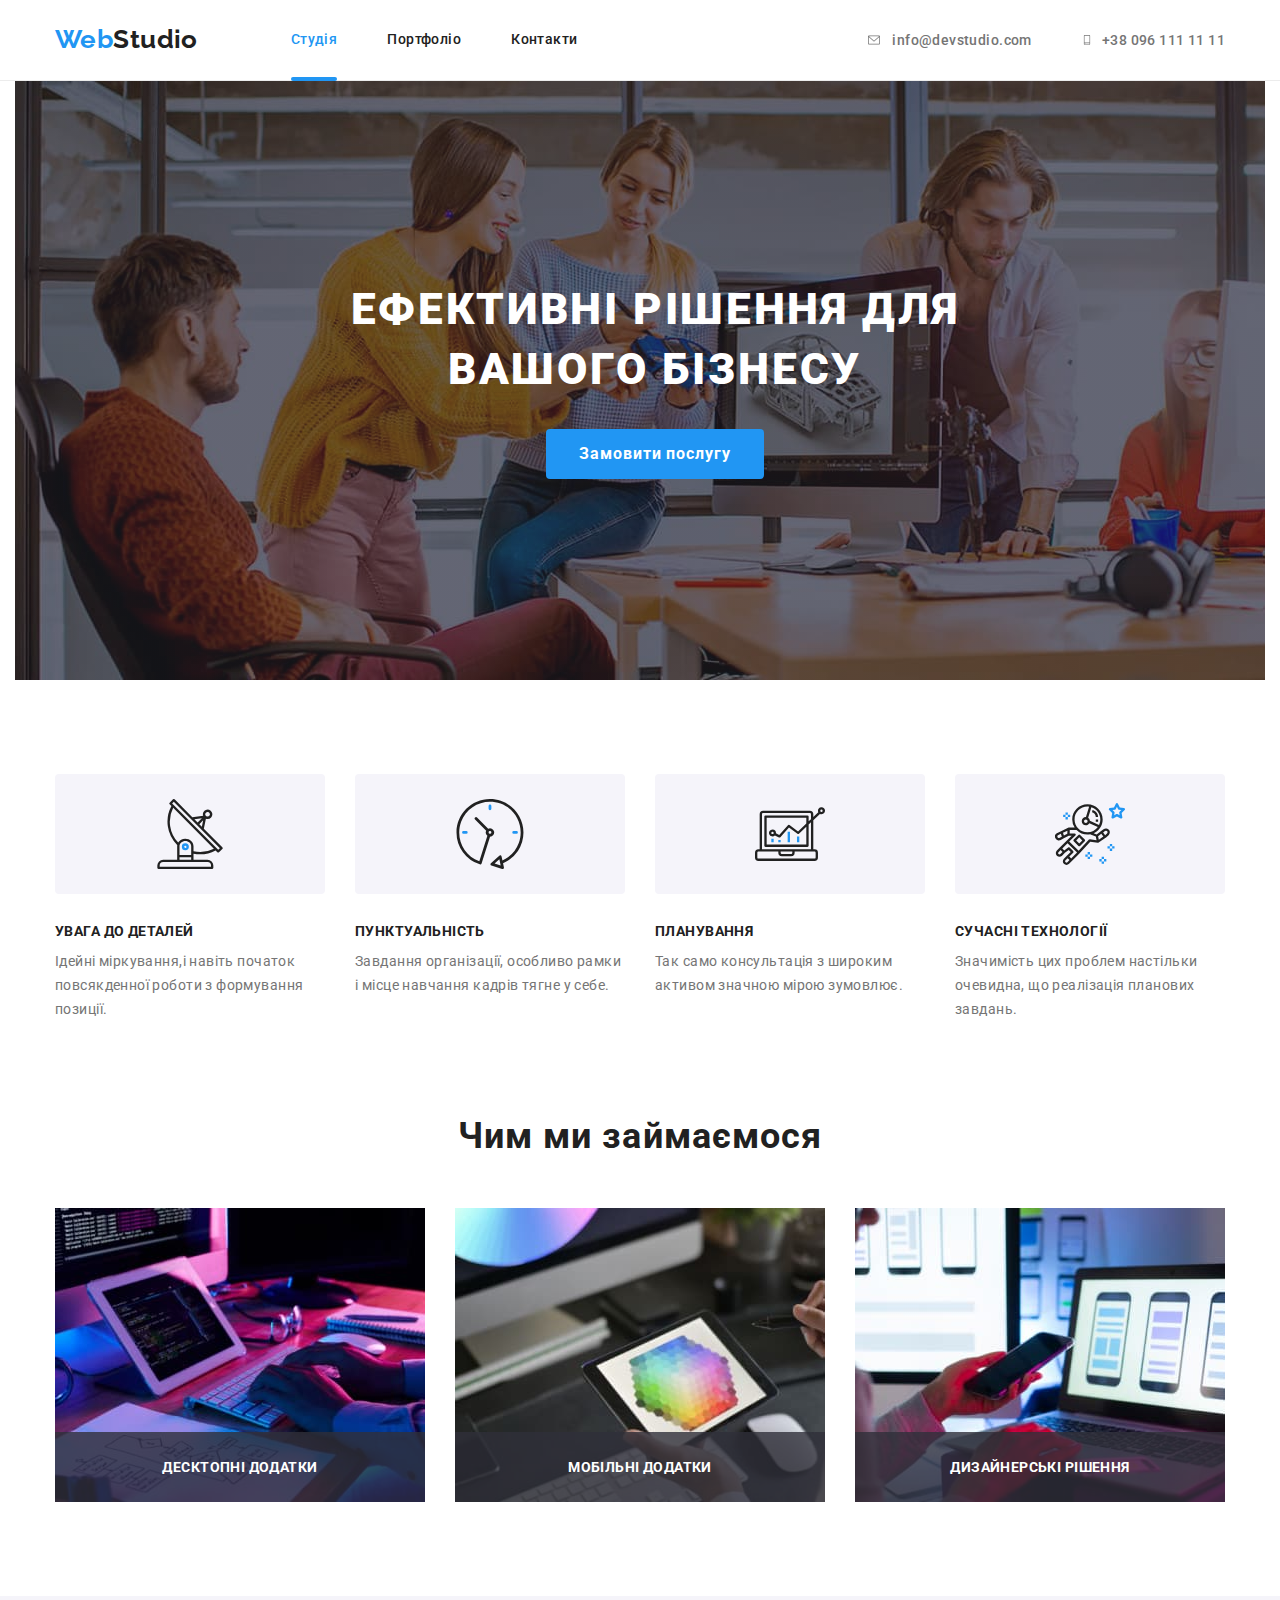
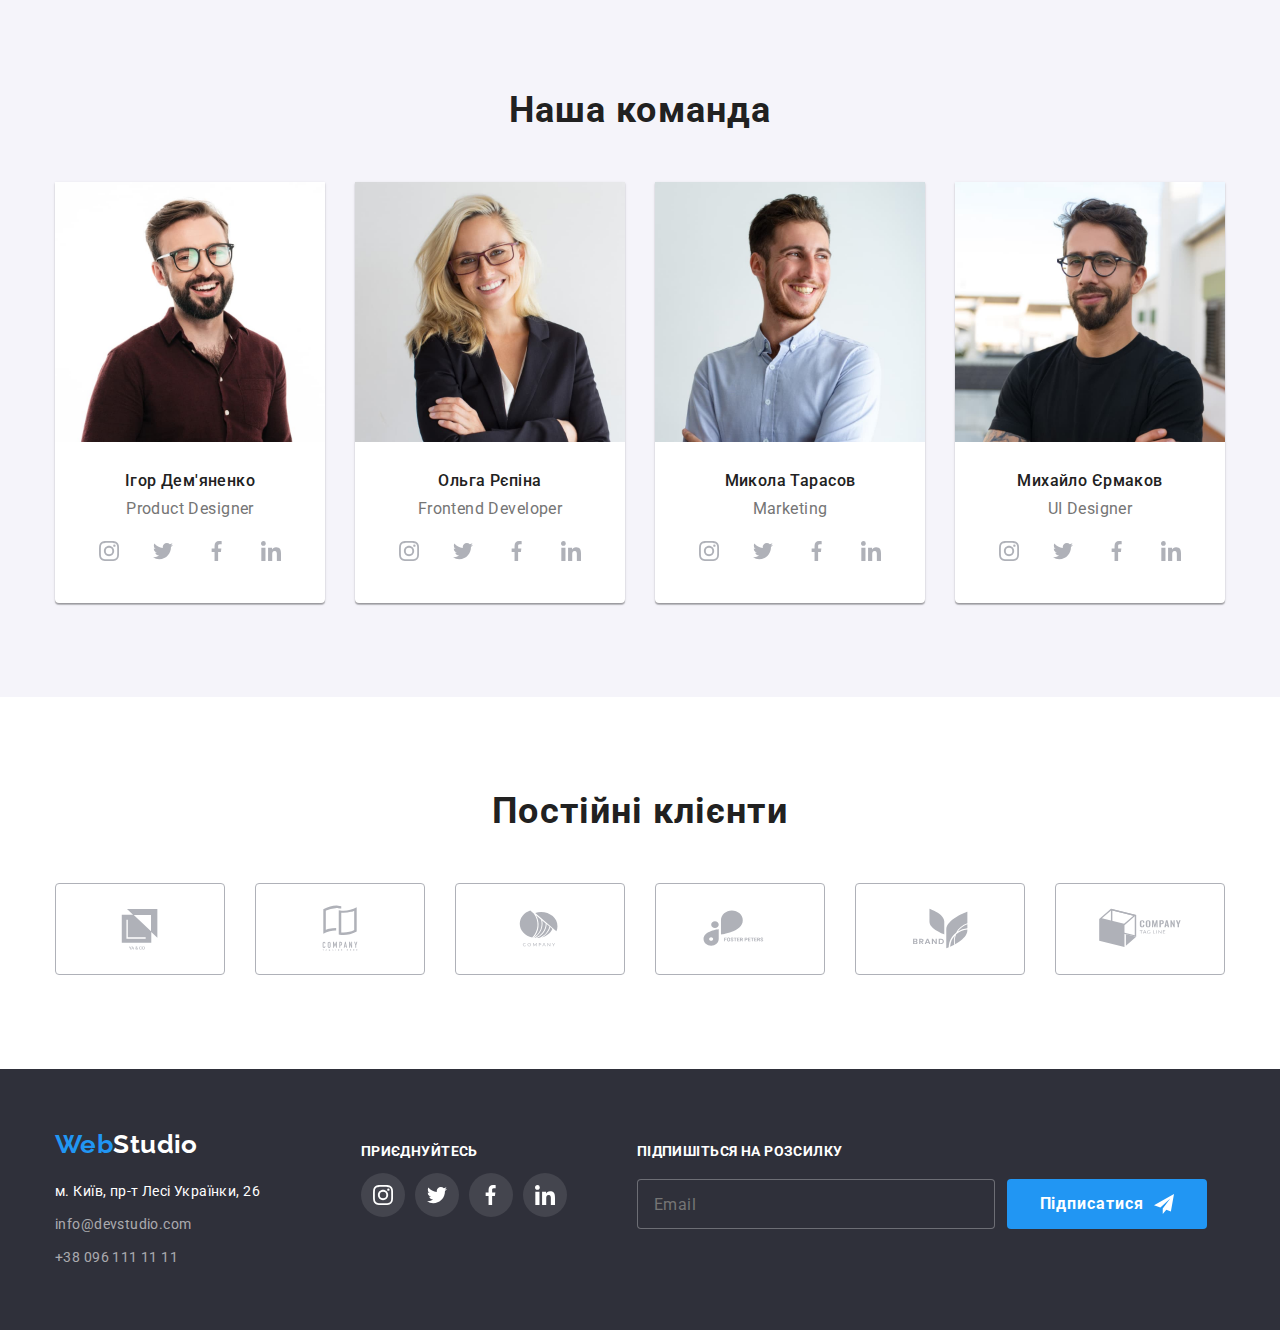
==== index.html @ 4629065c "added from 06" ====
<!DOCTYPE html>
<html lang="uk">
<head>
    <meta charset="UTF-8" />
    <meta 
    name="viewport" 
    content="width=device-width, initial-scale=1.0"
    />
    <title>WebStudio</title>
    <link rel="preconnect" href="https://fonts.googleapis.com">
    <link rel="preconnect" href="https://fonts.gstatic.com" crossorigin>
    <link href="https://fonts.googleapis.com/css2?family=Raleway:wght@700&family=Roboto:wght@400;500;700;900&display=swap" rel="stylesheet">
    <link rel="stylesheet" href="https://cdnjs.cloudflare.com/ajax/libs/modern-normalize/1.1.0/modern-normalize.min.css">
    <link rel="stylesheet" href="./css/styles.css">
</head>

<body>
    <header class="header">
        <div class="container">
            <div class="main-nav container-header">
                <a href="./index.html" class="logo decoration"><span class="web">Web</span><span
                        class="studio">Studio</span></a>
                <nav>
                    <ul class="list site-nav decoration header-decoration">
                        <li class="item"><a class="link current link-decoration" href="./index.html">Студія</a></li>
                        <li class="item"><a class="link" href="./portfolio.html">Портфоліо</a></li>
                        <li class="item"><a class="link" href="./index.html">Контакти</a></li>
                    </ul>
                </nav>
    
                <ul class="list decoration auth-nav">
                    <li class="item-contact">
                        <a href="mailto:info@devstudio.com"
                            class="contact contact-header">
                            <svg width="16" height="12" class="nav-icon">
                                <use href="./images/icons.svg#icon-envelopehover"></use>
                            </svg>info@devstudio.com</a>
                    </li>
                    <li class="item-contact">
                        <a href="tel:+380961111111" class="contact contact-header">
                            <svg width="10" height="16" class="nav-icon">
                                <use href="./images/icons.svg#icon-smartphone"></use>
                            </svg> +38 096 111 11 11
                        </a>
                    </li>
                </ul>
            </div>
        </div>
    </header>

    <main>
        <section class="section-hero">
         <div class="hero-background">
            <div class="container">
                <div class="hero">
                    <h1 class="hero-title">Ефективні рішення для<br>вашого бізнесу</h1>
                    <button type="button" class="button primary" data-modal-open>Замовити послугу</button>
                </div>
            </div>
         </div>
        </section>

        <section class="section-first">
            <div class="container">
             <div class="section index-hero">
            <h2 class="visually-hidden">Переваги</h2>
            <div>
                <ul class="list decoration-icons">
                   <li>
                    <span class="feauter-section-img">
                        <svg width="100" height="25" class="feauter-section-icon">
                            <use href="./images/icons.svg#icon-antenna"></use>
                        </svg>
                    </span>
                   </li>
                    <li>
                        <span class="feauter-section-img">
                            <svg width="100" height="25" class="feauter-section-icon">
                                <use href="./images/icons.svg#icon-clock"></use>
                            </svg>
                        </span>
                    </li>
                    <li>
                        <span class="feauter-section-img">
                            <svg width="100" height="25" class="feauter-section-icon">
                                <use href="./images/icons.svg#icon-diagram"></use>
                            </svg>
                        </span>
                    </li>
                    <li>
                        <span class="feauter-section-img">
                            <svg width="100" height="25" class="feauter-section-icon">
                                <use href="./images/icons.svg#icon-astronaut"></use>
                            </svg>
                        </span>
                    </li>
                </ul>
                <ul class="list feauter-section">
                     <li class="item-section">
                        <h3 class="section-title">Увага до деталей</h3>
                        <p class="section-text">Ідейні міркування,i навіть початок повсякденної роботи з формування позиції.</p>
                        </li>
                    <li class="item-section">
                        <h3 class="section-title">Пунктуальність</h3>
                        <p class="section-text">Завдання організації, особливо рамки i місце навчання кадрів тягне y себе.</p>
                    </li>
                    <li class="item-section">
                        <h3 class="section-title">Планування</h3>
                        <p class="section-text">Так само консультація з широким активом значною мірою зумовлює.</p>
                    </li>
                    <li class="item-section">
                        <h3 class="section-title">Сучасні технології</h3>
                        <p class="section-text">Значимість цих проблем настільки очевидна, що реалізація планових завдань.</p>
                    </li>    
                </ul>
            </div>
            </div>
        </section>

        <section class="main-pictures">
            <div class="container">
                <div class="section">
            <h2 class="title">Чим ми займаємося</h2>
                <ul class="list list-pictures">
                    <li class="photos"><img src="./images/img1.jpg" alt="Програміст кодує" width="370" ><div class="photos-box"><p class="text-photo">ДЕСКТОПНІ ДОДАТКИ</p></div></li>
                    <li class="photos"><img src="./images/img2.jpg" alt="Дизайнер працює за ноутбуком" width="370"><div class="photos-box"><p class="text-photo">МОБІЛЬНІ ДОДАТКИ</p></div></li>
                    <li class="photos"><img src="./images/img3.jpg" alt="Дизайнер роздивляється колірну палітру" width="370"><div class="photos-box"><p class="text-photo">ДИЗАЙНЕРСЬКІ РІШЕННЯ</p></div></li>
                </ul>
               </div>
            </div>
        </section>

        <section class="team section-team">
            <div class="container">
               <div class="section">
            <h2 class="title">Наша команда</h2>


            <ul class="list list-card">
                <li class="card"> 
                    <img class="images" src="./images/igor.jpg" alt="Чоловік y окулярах" width="270">
                    <div class="card-member">
                        <h3 class="card-title members">Ігор Дем'яненко</h3>
                        <p class="card-text members">Product Designer</p>
                        <ul class="cards-img list">
                                <li>
                                    <a href="" class="social cards-img-icon">
                                    <svg width="20" height="20" class="cards-icon">
                                        <use href="./images/icons.svg#icon-instagram"></use>
                                    </svg>
                                    </a>
                                </li>
                            <li>
                                <a href="" class="social cards-img-icon">
                                    <svg width="20" height="20" class="cards-icon">
                                        <use href="./images/icons.svg#icon-twitter"></use>
                                    </svg>
                                </a>
                            </li>
                            <li>
                                <a href="" class="social cards-img-icon">
                                    <svg width="20" height="20" class="cards-icon">
                                        <use href="./images/icons.svg#icon-vector"></use>
                                    </svg>
                                </a>
                            </li>
                            <li>
                                <a href="" class="social cards-img-icon">
                                    <svg width="20" height="20" class="cards-icon">
                                        <use href="./images/icons.svg#icon-linkedin"></use>
                                    </svg>
                                </a>
                            </li>
                        </ul>
                    </div>
                </li>
                <li class="card"> 
                    <img class="images" src="./images/olha.jpg" alt="Жінка із світлим волоссям y темному жакеті" width="270">
                    <div class="card-member">
                        <h3 class="card-title members">Ольга Рєпіна</h3>
                        <p class="card-text members">Frontend Developer</p>
                        <ul class="cards-img list">
                            <li>
                                <a href="" class="social cards-img-icon">
                                    <svg width="20" height="20" class="cards-icon">
                                        <use href="./images/icons.svg#icon-instagram"></use>
                                    </svg>
                                </a>
                            </li>
                            <li>
                                <a href="" class="social cards-img-icon">
                                    <svg width="20" height="20" class="cards-icon">
                                        <use href="./images/icons.svg#icon-twitter"></use>
                                    </svg>
                                </a>
                            </li>
                            <li>
                                <a href="" class="social cards-img-icon">
                                    <svg width="20" height="20" class="cards-icon">
                                        <use href="./images/icons.svg#icon-vector"></use>
                                    </svg>
                                </a>
                            </li>
                            <li>
                                <a href="" class="social cards-img-icon">
                                    <svg width="20" height="20" class="cards-icon">
                                        <use href="./images/icons.svg#icon-linkedin"></use>
                                    </svg>
                                </a>
                            </li>
                        </ul>
                    </div>
                </li>
                <li class="card"> 
                    <img class="images" src="./images/mykola.jpg" alt="Чоловік y світлік сорочці" width="270">
                    <div class="card-member">
                        <h3 class="card-title members">Микола Тарасов</h3>
                        <p class="card-text members">Marketing</p>
                        <ul class="cards-img list">
                            <li>
                                <a href="" class="social social-cards cards-img-icon">
                                    <svg width="20" height="20" class="cards-icon">
                                        <use href="./images/icons.svg#icon-instagram"></use>
                                    </svg>
                                </a>
                            </li>
                            <li>
                                <a href="" class="social social-cards cards-img-icon">
                                    <svg width="20" height="20" class="cards-icon">
                                        <use href="./images/icons.svg#icon-twitter"></use>
                                    </svg>
                                </a>
                            </li>
                            <li>
                                <a href="" class="social social-cards cards-img-icon">
                                    <svg width="20" height="20" class="cards-icon">
                                        <use href="./images/icons.svg#icon-vector"></use>
                                    </svg>
                                </a>
                            </li>
                            <li>
                                <a href="" class="social social-cards cards-img-icon">
                                    <svg width="20" height="20" class="cards-icon">
                                        <use href="./images/icons.svg#icon-linkedin"></use>
                                    </svg>
                                </a>
                            </li>
                        </ul>
                    </div>
                </li>
                <li class="card"> 
                    <img class="images" src="./images/mykhailo.jpg" alt="Чоловік y окулярах i чорній футболці" width="270">
                    <div class="card-member">
                        <h3 class="card-title members">Михайло Єрмаков</h3>
                        <p class="card-text members">UI Designer</p>
                        <ul class="cards-img list">
                            <li>
                                <a href="" class="social social-cards cards-img-icon">
                                    <svg width="20" height="20" class="cards-icon">
                                        <use href="./images/icons.svg#icon-instagram"></use>
                                    </svg>
                                </a>
                            </li>
                            <li>
                                <a href="" class="social social-cards cards-img-icon">
                                    <svg width="20" height="20" class="cards-icon">
                                        <use href="./images/icons.svg#icon-twitter"></use>
                                    </svg>
                                </a>
                            </li>
                            <li>
                                <a href="" class="social social-cards cards-img-icon">
                                    <svg width="20" height="20" class="cards-icon">
                                        <use href="./images/icons.svg#icon-vector"></use>
                                    </svg>
                                </a>
                            </li>
                            <li>
                                <a href="" class="social social-cards cards-img-icon">
                                    <svg width="20" height="20" class="cards-icon">
                                        <use href="./images/icons.svg#icon-linkedin"></use>
                                    </svg>
                                </a>
                            </li>
                        </ul>
                    </div>
                </li>
            </ul>
            </div>
            </div>
        </section>

        <section class="section-logo">
            <div class="container">
                    <h2 class="header-client">Постійні клієнти</h2>
                    <ul class="clients-logoes list">
                        <li>
                            <a href="" class="clients-img">
                                <svg width="106" height="60" class="clients-icon">
                                    <use href="./images/icons.svg#icon-logo"></use>
                                </svg>
                            </a>
                        </li>
                        <li>
                         <a href="" class="clients-img">
                            <svg width="106" height="60" class="clients-icon">
                                <use href="./images/icons.svg#icon-logo1"></use>
                            </svg>
                         </a>
                        </li>
                        <li>
                         <a href="" class="clients-img">
                            <svg width="106" height="60" class="clients-icon">
                                <use href="./images/icons.svg#icon-logo2"></use>
                            </svg>
                         </a>  
                        </li>
                        <li>
                         <a href="" class="clients-img">
                            <svg width="106" height="60" class="clients-icon">
                                <use href="./images/icons.svg#icon-logo3"></use>
                            </svg>
                         </a>  
                        </li>
                        <li>
                         <a href="" class="clients-img">
                            <svg width="106" height="60" class="clients-icon">
                                <use href="./images/icons.svg#icon-logo4"></use>
                            </svg>
                         </a>  
                        </li>
                        <li>
                         <a href="" class="clients-img">
                            <svg width="106" height="60" class="clients-icon">
                                <use href="./images/icons.svg#icon-logo5"></use>
                            </svg>
                         </a> 
                        </li>
                    </ul>
            </div>
        </section>

    </main>

    <footer class="footer">
     <div class="container">
                <ul class="footer-position list">
                    <li class="footer-position-part">
                        <div class="footer-logo"><a href="./index.html" class="logo decoration"><span class="web">Web</span><span
                            class="studio-footer">Studio</span></a>
                        </div>
                    <address>
                        <div>
                        <ul class="list address decoration">
                            <li class="address-footer">
                                <a href="https://goo.gl/maps/RKnZuP3yqJWEUkQHA" class="city">м. Київ, пр-т Лесі Українки, 26</a>
                            </li>
                            <li class="contact-footer address-footer">
                                <a href="mailto:info@devstudio.com" class="footer-contact">info@devstudio.com</a>
                            </li>
                            <li class="contact-footer">
                                <a href="tel:+380961111111" class="footer-contact">+38 096 111 11 11</a>
                            </li>
                        </ul>
                        </div>
                    </address>
                    </li>
    
                <li class="footer-position-part">
                    <p class="footer-text">ПРИЄДНУЙТЕСЬ</p>
                <ul class="cards-img list">
                        <li class="img-footer">
                            <a href="" class="cards-img-icon social">
                            <svg width="20" height="20" class="cards-icon icon-footer">
                                <use href="./images/icons.svg#icon-instagram"></use>
                            </svg>
                            </a>
                        </li>
                        <li class="img-footer">
                            <a href="" class="cards-img-icon social">
                            <svg width="20" height="20" class="cards-icon icon-footer">
                                <use href="./images/icons.svg#icon-twitter"></use>
                            </svg>
                            </a>
                        </li>
                        <li class="img-footer">
                            <a href="" class="cards-img-icon social">
                            <svg width="20" height="20" class="cards-icon icon-footer">
                                <use href="./images/icons.svg#icon-vector"></use>
                            </svg>
                            </a>
                        </li>
                        <li class="img-footer">
                            <a href="" class="cards-img-icon social">
                            <svg width="20" height="20" class="cards-icon icon-footer">
                                <use href="./images/icons.svg#icon-linkedin"></use>
                            </svg>
                            </a>
                        </li>
                    </a>
                </ul>
                </li>
                <li class="footer-position-part">
                        <p class="footer-text-second">ПІДПИШІТЬСЯ НА РОЗСИЛКУ</p> 

                    <form>
                        <div class="footer-position-form">
                        <label for="label-name" class="form-label-footer">
                            <input type="email" id="label-name" name="label-name-footer" placeholder="Email" class="form-input-footer"/>
                        </label>
                    </form>

                           <button type="button" class="button-send-footer"><div>
                            Підписатися</div>
                            <svg width="20" height="20" class="cards-icon icon-footer ">
                                <use href="./images/icons.svg#icon-icon-send"></use>
                            </svg>
                        </button>
                    </div>
                </li>
                </ul>
     </div>
    </footer>



<div class="backdrop is-hidden" data-modal>
    <div class="modal">
        <button class="modal-close-button" type="button" data-modal-close>
            <svg width="18" height="18" class="close-button-decor">
                <use href="./images/icons.svg#icon-close"></use>
            </svg>
      </button>
      <p class="modal-header">Залиште свої дані, ми вам передзвонимо</h2>

      <form name="contact-form">
        <label for="label-name" class="form-label">Ім'я</label>
        <div class="form-control">
            <input id="label-name" name="label-name" type="text" class="form-input">
         <svg widht="18" height="18" class="form-icon">
            <use href="./images/icons.svg#icon-person-black-18dp-1"></use>
         </svg>
        </div>

        <label for="label-number" class="form-label">Телефон</label>
        <div class="form-control">
            <input id="label-number" name="label-number" type="text" class="form-input">
         <svg widht="18" height="18" class="form-icon">
            <use href="./images/icons.svg#icon-phone-black-18dp-1"></use>
         </svg>
        </div>

        <label for="label-email" class="form-label">Пошта</label>
        <div class="form-control">
            <input id="label-email" name="label-email" type="text" class="form-input">
         <svg widht="18" height="18" class="form-icon">
            <use href="./images/icons.svg#icon-email-black-18dp-1"></use>
         </svg>
        </div>

    <label class="form-label" for="person-comment">Коментар</label>
    <textarea
       class="form-textarea"
       id="person-comment"
       name="person-comment"
       placeholder="Введіть текст" 
       ></textarea>
       

        <input id="terms-checkbox" type="checkbox" name="terms-checkbox" class="input-checkbox" value="false" checked="">
        <label for="terms-checkbox" class="label-checkbox terms-section">
        <div class="terms-section">
            <p class="terms-text">Погоджуюся з розсилкою та приймаю </p>
            <a href="#" class="terms-link">Умови договору</a>
        </div>
        </label>

       <button type="submit" class="button-send">Відправити</button>
      </form>
    </div>
</div>
     
     <script src="./modal.js"></script>
    </body>
    
    </html>
---- css/styles.css ----
/* #212121 - основний колір (чорний) */
/* #757575 - другорядний колір (сірий) *
/* #FFFFFF - білий колір */
/* #2196F3 - колір акцент */
/* #2196F3 - button-color-hover*/


/* #FFFFFF - колір фону */
/* #2F303A - колір другорядного фону (сірий) */
/* #F5F4FA - колір другорядного фону (сірий темний) */
/* #ECECEC - колір рамки хедера */
/* #EEEEEE - колір рамки карток */
/* #AFB1B8- колір логотипів*/
/* rgba(47, 48, 58, 0.4) -color hero-img*/
/*rgba(255, 255, 255, 0.1); -color back for icon footer*/
:root {
    --title-text-color: #212121 ;
    --primary-text-color: #757575 ;
    --accent-text-color: #2196F3 ;
    --second-text-color: #FFFFFF ;
    --button-background-color: #F5F5F5 ;
    --footer-background-color: #2F303A;
    --second-text-color-footer: rgba(255, 255, 255, 0.6);
    --footer-background-icon: rgba(255, 255, 255, 0.1);
    --second-background-color:  #F5F4FA ;
    --header-bording-color: #ECECEC;
    --card-border: #EEEEEE;
    --hero-img: rgba(47, 48, 58, 0.4);
    --logo-color: #AFB1B8 ;
    --input-border: rgba(33, 33, 33, 0.2);
    --modal-header-color:#212121;
    --close-button-color: #000;
    --form-comment-color: rgba(117, 117, 117, 0.5);
    --button-color-hover: #188CE8;
}
 .photos{
    display: flex;
    justify-content: space-around;
 } 

body {
    background-color: var(--second-text-color);
    color: var(--title-text-color);
    font-family: 'Roboto', sans-serif;
    font-size: 14px;
    letter-spacing: 0.03em;
}


img {
    max-width: 100%;
    height: auto;
    display: block;
}
.list-pictures{
    display: inline-flex;
    flex-wrap: wrap;
}


/*скинула відступи у списків*/
ul {
    padding-inline-start: 0px;
}

/* приховала h */
.visually-hidden {
        position: absolute;
        white-space: nowrap;
        width: 1px;
        height: 1px;
        overflow: hidden;
        border: 0;
        padding: 0;
        clip: rect(0 0 0 0);
        clip-path: inset(50%);
        margin: -1px;
}

/*прибрала маркери */
.list {
    list-style: none;
}

/* main-nav */ 
.main-nav {
    display: flex;
    align-items: center;
}

.container{
    width: 1200px;
    margin-left: auto;
    margin-right: auto;
    padding-left: 15px;
    padding-right: 15px;
}

/* header */
.header{
    position: fixed;
    padding-top: 0px;
    padding-bottom: 0px;
    border-bottom: 1px solid var(--header-bording-color);
    background-color: var(--second-text-color);
    top: 0;
    left: 0;
    right: 0;
    z-index: 1;
}

/*decoration*/


 /* logo header */
.decoration {
      text-decoration: none;
 }
.list.decoration{
    margin-top: 0;
    margin-bottom: 0;
    display: flex;
}

.logo {
    margin-right: 93px;
}
.logo .web {
    color: var(--accent-text-color);
    font-family: 'Raleway', sans-serif;
    font-weight: 700;
    font-size: 26px;
    line-height: 1.2;
    text-decoration: none;
}
.logo .studio {
    color: var(--title-text-color);
    font-family: 'Raleway', sans-serif;
    font-weight: 700;
    font-size: 26px;
    line-height: 1.2;
    text-decoration: none;
}

/* site-nav */
.site-nav {
    display: flex;
}

/*відступи між site-nav*/
.site-nav .item {
    margin-right: 50px;
}
.site-nav .item:last-child {
    margin-right: 0px;
}

.site-nav .link {
    display: block;
    padding-top: 32px;
    padding-bottom: 32px;

    color: var(--title-text-color);
    font-weight: 500;
    font-size: 14px;
    line-height: 1.14;
    text-decoration: none;

    transition: color 250ms cubic-bezier(0.4, 0, 0.2, 1);
}

.site-nav .link:hover, .site-nav .link:focus {
    color: var(--accent-text-color);
    font-weight: 500;
    font-size: 14px;
    line-height: 1.14;
    text-decoration: none;
}

.site-nav .link.current {
    color: var(--accent-text-color);
}

.auth-nav {
    margin-left: auto;
}

/*contacts */
.contact-header{
    display: flex;
    color: var(--primary-text-color);
    align-items: center;
    font-weight: 500;
}
.contact-header:hover, .contact-header:focus{
    color:var(--accent-text-color);
}

.contact {
    text-decoration: none;

    transition: color 250ms cubic-bezier(0.4, 0, 0.2, 1);
}

.contact:hover, .contact:focus{
    font-weight: 500;
    font-size: 14px;
}

.item-contact {
    padding-top: 32px;
    padding-bottom: 32px;
}

.nav-icon{
    display: flex;
    align-items: center; 
    fill: currentColor;
    margin-right: 10px; 
}

/*відступи між .list .contact*/
.list .item-contact {
    margin-right: 50px;
}

.list .item-contact:last-child {
    margin-right: 0px;
}

/* footer */
.footer-position{
display: flex;
flex-direction: row;
gap: 70px;
}

.footer-position-part{
align-items: center;
}

footer{
    background-color: var(--footer-background-color);
    display: list-item;
    }

.footer {
    padding-top: 60px;
    padding-bottom: 60px;
}

.footer-contact {
    color: var(--second-text-color-footer);
    text-decoration: none;
    transition: color 250ms cubic-bezier(0.4, 0, 0.2, 1);
}

.footer-contact:hover,
.footer-contact:focus {
    color: var(--accent-text-color);
}

.list.address {
    display: block;
}

.logo .studio-footer {
    color: var(--second-text-color);
    font-family: 'Raleway', sans-serif;
    font-weight: 700;
    font-size: 26px;
    line-height: 1.2;
    text-decoration: none;

    margin-top: 0px;
}

div.footer-logo{
    margin-bottom: 20px;
}

/* address foter */
.adress {
    font-style: normal;
    font-size: 14px;
    line-height: 1.71;
    letter-spacing: 0.03em;
    margin-top: 0px;
    margin-bottom: 9px;
}

address{
    font-style: normal;
}

li.address-footer{
    margin-bottom: 9px;
}

.city {
    color: var(--second-text-color);
    text-decoration: none;
    line-height: 1.71;
    font-size: 14px;
    transition: color 250ms cubic-bezier(0.4, 0, 0.2, 1);

    }
.city:hover, .city:focus{
    color: var(--accent-text-color);
    }

.contact-footer {
    line-height: 1.71;
    font-size: 14px;
    font-size: 14px;
    text-decoration: none;
    }

.mail-number{
    color: var(--second-text-color-footer);
    text-decoration: none;
}

.mail-number:hover,
.mail-number:focus {
    color: var(--accent-text-color);
    font-weight: 400;
    font-size: 14px;
    line-height: 1.71;
}

.footer-text{
font-style: normal;
font-weight: 700;
line-height: 16px;

color: var(--second-text-color);
}

.footer-text-second{
    font-style: normal;
    margin-bottom: 20px;
    font-weight: 700;
    line-height: 16px;
    
    color: var(--second-text-color);
    }

.social{
    background-color:var(--footer-background-icon);
}

.cards-icon.icon-footer{
fill:var(--second-text-color);
}
.cards-icon:focus{
    fill:var(--second-text-color);
}

.footer-position-form{
    display: flex;
    flex-direction: row;
    gap: 12px;
    }

/*footer-form*/
.button-send-footer{
        display: flex;
        align-items: center;
        text-align: center;
        justify-content: center;
        gap: 10px;
    
        color: var(--second-text-color);
        background-color: var(--accent-text-color);
    
        width: 200px;
        height: 50px;
        margin: 0;
    
        border: 1px solid transparent;
        border-radius: 4px;
    
        font-weight: 700;
        font-size: 16px;
        line-height: 1.88;
        letter-spacing: 0.06em;
        cursor: pointer;

        transition: color 250ms cubic-bezier(0.4, 0, 0.2, 1), background-color 250ms cubic-bezier(0.4, 0, 0.2, 1), fill 250ms cubic-bezier(0.4, 0, 0.2, 1);
}
    .button-send-footer:hover,
    .button-send-footer:focus{
        background-color: var(--button-color-hover);
    }

    .form-label-footer{
        display: block;
        width: 358px;
        height: 50px;
        margin-bottom: 0;
        font-size: 12px;
        line-height: 1.16;
        letter-spacing: 0.01em;
        background-color: var(--footer-background-color);
        color: var(--primary-text-color);
        border-radius: 1px solid rgba(255, 255, 255, 0.3);


        transition: color 2500ms cubic-bezier(0.4, 0, 0.2, 1);
    }

    

    .form-label-footer:hover , .form-label-footer:focus{
        color:var(--accent-text-color);
    }
    
    .form-control-footer{
        position: relative;
        background-color: var(--footer-background-color);
    }
    
    .form-input-footer{
    width: 358px;
    height: 50px;
    padding-right: 16px;
    padding-left: 16px;
    padding-top: 15px;
    padding-bottom: 15px;
    border-radius: 4px;
    color:var(--form-comment-color);
    outline:none;
    background-color: var(--footer-background-color);
    border: 1px solid rgba(255, 255, 255, 0.3);

    font-weight: 400;
    font-size: 16px;
    line-height: 1.25;
    letter-spacing: 0.03em;
    color: rgba(255, 255, 255, 0.6);
    }
    .form-input-footer:focus{
    color:var(--accent-text-color);
    border-color: var(--accent-text-color);
    }
    
    .form-text-footer{
        position: absolute;
        top: 15px;
        bottom: 15px;
        left: 16px;
        font-size: 16px;
        line-height: 1.25;
        letter-spacing: 0.03em;
        color: var(--second-text-color-footer);
    }




/*main index*/
/* hero */
.hero-background {
        background-color: var(--footer-background-color);
        background-image: linear-gradient(rgba(47, 48, 58, 0.4), rgba(47, 48, 58, 0.4)), url("./background-hero-img.jpg");
        background-repeat: no-repeat;
        background-size: cover;
        max-width: 1600px;
        height: 600px;
        margin-left: auto;
        margin-right: auto;
}

.section-hero{
padding-left: 15px;
padding-right: 15px;
margin-top: 80px;
}

.hero{
    text-align: center;
    padding-top: 200px;
    padding-bottom: 200px;
    margin-left: auto;
    margin-right: auto;
    width: 1200px;
}
.hero-title{
    font-weight: 900;
    font-size: 44px;
    line-height: 1.36;
    letter-spacing: 0.06em;
    color: var(--second-text-color);
    text-transform: uppercase;

    margin-top: 0;
    margin-bottom: 30;
}

.button.primary {
    border: 1px solid transparent;
    border-radius: 4px;
    padding: 10px 32px;
    min-width: 216px;
    height: 50px;
    margin-bottom: 0px;

/*по центрі кнопка не знаю чи так*/
    margin: auto;
    display: block;
    
    color: var(--second-text-color);
    background-color: var(--accent-text-color);
    
    font-family: inherit;
    font-weight: 700;
    font-size: 16px;
    line-height: 1.88;
    display: flex;
    align-items: center;
    text-align: center;
    letter-spacing: 0.06em;
    cursor: pointer;
    text-align: center;

    transition: color 250ms cubic-bezier(0.4, 0, 0.2, 1), background-color 250ms cubic-bezier(0.4, 0, 0.2, 1);
}

.button.primary:hover, .button.primary:focus {
    background-color: var(--button-color-hover);
    
    font-family: inherit;
    font-weight: 700;
    font-size: 16px;
    line-height: 1.88;
    display: flex;
    align-items: center;
    text-align: center;
}

/*переваги*/
/* section title */
.decoration-icons{
    display:flex;
    gap: 30px;

}

.feauter-section-img{
display: flex;
justify-content: center;
align-items: center;
width: 270px;
height: 120px;
background-color: var(--second-background-color);
border-radius: 4px;
margin-bottom: 30px;

}

.feauter-section-icon{
width: 70px;
height: 70px;
}

.section-first {
padding-top: 94px;
padding-bottom: 94px;
}

.item-section {
    width: 270px;
    height: 98px;
}

.list.feauter-section{
    display: flex;
    gap: 30px;
}

.section .section-title{
font-weight: 700;
font-size: 14px;
line-height: 1.14;
text-transform: uppercase;
margin-top: 0;
margin-bottom: 10px;
}
/* section text  */
.section .section-text{
    color: var(--primary-text-color);
    line-height: 1.7;
    margin-top: 0px;
}

/* section Чим ми займаємось*/
/* h2  */
.section .photos {
    font-weight: 700;
    font-size: 36px;
    line-height: 1.16;
    text-align: center;
    letter-spacing: 0.03em;
    color: var(--title-text-color);
    position: relative;
}

.photos{
    position: relative;
}

.photos-box{
    content: "";
    color: var(--second-text-color);
    font-style: normal;
    font-weight: 700;
    font-size: 14px;
    line-height: 16px;
    text-align: center;
    letter-spacing: 0.03em;
    align-items: center;
    padding: 27px 0;

    position: absolute;
    width: 100%;
    height: 70px;
    background: rgba(47, 48, 58, 0.8);
    bottom: 0px;
}


.text-photo{
    font-weight: 700;
    font-size: 14px;
    line-height: 16px;
    text-align: center;
    letter-spacing: 0.03em;
    align-items: center;
    color: var(--second-text-color);
    margin: 0;
}

ul.list{
    margin-top: 0px;
    margin-bottom: 0px;
}
.list-pictures {
    display: flex;
    gap: 30px;
}

.main-pictures {
    padding-bottom: 94px;
}


/*section наша команда*/
.list-card{
    display: flex;
    gap: 30px;
}

.team{
    background-color: var(--second-background-color);
}
.section-team{
    padding-top: 94px;
    padding-bottom: 94px; 
}

.list .card{
    background-color: var(--second-text-color);
}

/* наша команда */
/*чим ми займаємось-заголовок*/
.section .title {
    font-weight: 700;
    font-size: 36px;
    line-height: 1.16;
    text-align: center;
    letter-spacing: 0.03em;

    margin-top: 0px;
    margin-bottom: 50px;
}
li.card {
    padding-top: 0px;
    
    box-shadow: 0px 1px 3px rgba(0, 0, 0, 0.12), 0px 1px 1px rgba(0, 0, 0, 0.14), 0px 2px 1px rgba(0, 0, 0, 0.2);
    border-radius: 0px 0px 4px 4px;
}
.card .images {
    margin-top: 0px;
    margin-bottom: 0px;
}

div.card-member{
    display: flex;
    flex-direction: column;
    justify-content: center;
    align-items: center;
    padding-top: 30px;
    padding-bottom: 30px;
}

.card-title.members {
        font-weight: 500;
        font-size: 16px;
        line-height: 1.18;

        margin-top: 0px;
        margin-bottom: 10px;
}

.card-text.members {
        font-size: 16px;
        line-height: 1.18;
        color: var(--primary-text-color);
        margin-top: 0px;
        margin-bottom: 10px;
}

/*ikonki dla kartek*/
.cards-img{
 display: flex;
 gap: 10px;
}

.cards-img-icon{
display: flex;
justify-content: center;
align-items: center;

width: 44px;
height: 44px;
border-radius: 50%;

transition: background-color 250ms cubic-bezier(0.4, 0, 0.2, 1);
}

.cards-img-icon:hover,
.cards-img-icon:focus {
    background-color: var(--accent-text-color);
    cursor: pointer;
    fill:var(--second-text-color);
}


.cards-icon{
fill: var(--logo-color);

transition: fill 250ms cubic-bezier(0.4, 0, 0.2, 1);
}

.cards-img-icon:hover .cards-icon,
.cards-img-icon:focus .cards-icon{
fill:var(--second-text-color);

}

/* section client*/
.section-logo{
    padding-top: 94px;
    padding-bottom: 94px;
}
.header-client{
    font-weight: 700;
    font-size: 36px;
    line-height: 1.16;
    text-align: center;
    letter-spacing: 0.03em;

    margin-top: 0;
    margin-bottom: 50px;
}
/*
.header-decoration{
    position: relative;
}
.header-decoration::after{
    position: absolute;
    bottom: 0;
    left: 0;
    content: "";
    width: 48px;
    height: 4px;
    background-color: #2196F3;
    border-radius: 2px;
}*/

.link-decoration{
    position: relative;
}
.link-decoration::after{
     display: inline-block;
     content: "";
     width: 100%;
     height: 4px;

     position: absolute;
     left: 0;
     bottom: -1px;
     background-color: var(--accent-text-color);
     border-radius: 2px;
}

.clients-logoes{
    display: flex;
    flex-direction: row;
    gap:30px;
}
.clients-img{
    display: flex;
    justify-content: center;
    align-items: center;
    width: 170px;
    height: 92px;
    background-color: var(--second-text-color);
    border: 1px solid rgba(175, 177, 184, 1);
    border-radius: 4px;

    transition: border 250ms cubic-bezier(0.4, 0, 0.2, 1),box-shadow 250ms cubic-bezier(0.4, 0, 0.2, 1); 
}
.clients-img:hover, .clients-img:focus{
    border: 1px solid var(--accent-text-color);
    /* box-shadow: 0px 4px 4px 0px rgba(0, 0, 0, 0.25); */
    cursor: pointer;
}
.clients-icon{
    fill:var(--logo-color);
    width: 170px;
    height: 92px;
    transition: fill 250ms cubic-bezier(0.4, 0, 0.2, 1);
}

.clients-img:hover .clients-icon, .clients-img:focus .clients-icon{
    fill:var(--accent-text-color);

}


/*portfolio*/
.section-secondary{
    padding-top: 94px;
    padding-bottom: 94px;
    margin-top: 80px;
}

/* button */
.list.button{
display: flex;
justify-content: center;
margin-top: 0px;
margin-bottom: 50px;
gap: 8px;
}

/* li.card-border {
    border: 1px solid var(--card-border);
}
*/


li.card-border:nth-child(7){
    margin-bottom: 0px;
}
li.card-border:nth-child(8) {
    margin-bottom: 0px;
}
li.card-border:nth-child(9) {
    margin-bottom: 0px;
}
 
.button .secondary {
    border: 1px solid transparent;
    display: inline-block;
    border-radius: 4px;
    padding: 6px 25px;
    min-width: 73px;
    height: 38px;

    color: var(--title-text-color);
    background-color: var(--button-background-color);
    font-family: inherit;
    cursor: pointer;
    font-weight: 500;
    font-size: 16px;
    line-height: 1.62;
    letter-spacing: 0.03em;
    text-align: center;

    transition: color 250ms cubic-bezier(0.4, 0, 0.2, 1), background-color 250ms cubic-bezier(0.4, 0, 0.2, 1), box-shadow 250ms cubic-bezier(0.4, 0, 0.2, 1); 
}

.button .secondary:hover, .button .secondary:focus {
    color: var(--second-text-color);
    background-color: var(--accent-text-color);

    box-shadow: 0px 3px 1px rgba(0, 0, 0, 0.1), 0px 1px 2px rgba(0, 0, 0, 0.08), 0px 2px 2px rgba(0, 0, 0, 0.12);
    border-radius: 4px;
}

/*img porfolio*/
.portfolio-link{
    transition: box-shadow 250ms cubic-bezier(0.4, 0, 0.2, 1);
}

.portfolio-link:hover, .portfolio-link:focus{
    box-shadow: 0px 4px 4px 0px rgba(0, 0, 0, 0.25);
}

.decoration-images{
    margin-top: 0px;
    margin-bottom: 0px;
}

div.portfolio-card {
    position: relative;
    padding-left: 24px;
    padding-top: 20px;
    padding-bottom: 20px;
    border: 1px solid var(--card-border);
    border-top: none;
    z-index: 2;
}

.cards-portfolio{
    display: flex;
    flex-wrap: wrap;
    gap: 30px;
}

/* title */
a .portfolio-title{
    font-weight: 700;
    font-size: 18px;
    line-height: 2;
    letter-spacing: 0.06em;
    color: var(--title-text-color);
    text-decoration: none;

    margin-top: 0px;
    margin-bottom: 4px;
}
/* text */
a .portfolio-text{
    font-size: 16px;
    line-height: 1.88;
    color: var(--primary-text-color);
    text-decoration: none;

    margin-top: 0px;
    margin-bottom: 0px;
}


/*overlay*/
.portfolio-cards-description{
    position:absolute;
    top: 0;
    right: 0;
    width: 370px;
    height: 294px;
    background-color: rgba(33, 150, 243, 0.9);
    transform: translateY(0);
 
    z-index: 0;
    visibility: hidden;
    overflow: hidden;
}

.portfolio-describtion-text{
    color: var(--second-text-color);
    font-weight: 400;
    font-size: 18px;
    line-height: 28px;
    letter-spacing: 0.03em;
    padding-top: 63px;
    padding-bottom: 63px;
    padding-left: 24px;
    padding-right: 24px;
}
.decoration:hover .portfolio-cards-description,.decoration:focus .portfolio-cards-description{
    transform: translateY(0);
    border-radius: 1px;
    visibility: visible;
    transition: transform 250ms cubic-bezier(0.4, 0, 0.2, 1);
}


.portfolio-link{
    position: relative;
    overflow: hidden;
}

/*overlay*/
.decoration-position-portfolio{
   position: relative; 
   overflow: hidden;
}
.portfolio-cards-description{
    position:absolute;
    top: 0;
    right: 0;
    width: 370px;
    height: 294px;
    background-color: rgba(33, 150, 243, 0.9);
    transform: translateY(100%);
    transition: transform 250ms cubic-bezier(0.4, 0, 0.2, 1),visibility 250ms cubic-bezier(0.4, 0, 0.2, 1);
    z-index: 0;
    visibility: hidden;
}

.portfolio-describtion-text{
    color: var(--second-text-color);
    font-weight: 400;
    font-size: 18px;
    line-height: 28px;
    letter-spacing: 0.03em;
    padding-top: 63px;
    padding-bottom: 63px;
    padding-left: 24px;
    padding-right: 24px;
}

.portfolio-link{
    position: relative;
}

/* modal*/
.backdrop{
    position: fixed;
    top: 0;
    left: 0;
    width: 100%;
    height: 100%;
    z-index: 1;
    background-color: rgba(0, 0, 0, 0.2);

    transition: opacity 250ms cubic-bezier(0.4, 0, 0.2, 1), visibility 250ms cubic-bezier(0.4, 0, 0.2, 1);
}

.modal{
    position: absolute;
    top: 50%;
    left: 50%;
    padding: 40px;
    transform: translate(-50%, -50%);
    width: 528px;
    height: 581px;
    background-color: var(--second-text-color);
    border-radius: 4px;
    /*padding: 12px 40px 0px;*/

    box-shadow: 0px 2px 1px 0px rgba(0, 0, 0, 0.2);
    box-shadow: 0px 1px 1px 0px rgba(0, 0, 0, 0.14);
    box-shadow: 0px 1px 3px 0px rgba(0, 0, 0, 0.12);

}

.is-hidden {
    opacity: 0;
    visibility: hidden;
    pointer-events: none;
}

.modal-close-button{
    position: absolute;
    display: flex;
    align-items: center;
    justify-content: center;
    width: 30px;
    height: 30px;
    border-radius: 50%;
    top: 8px;
    right: 8px;
    padding: 0;
    background: none;
    border: 1px solid;
    cursor: pointer;
    border-color:var(--input-border);
    outline: none;
}
.modal-close-button:hover .close-button-decor,
.modal-close-button:focus .close-button-decor{
    fill:var(--accent-text-color);
}

.close-button-decor{
    fill: var(--close-button-color);
    transition: fill 250ms cubic-bezier(0.4, 0, 0.2, 1);
}

.modal-header{
margin: 0;
font-weight: 700;
font-size: 20px;
line-height: 23px;
text-align: center;
letter-spacing: 0.03em;

color: var(--modal-header-color);
margin-bottom: 12px;
}

/*form*/
.form-label{
    display: block;
    margin-bottom: 4px;
    font-size: 12px;
    line-height: 1.16;
    letter-spacing: 0.01em;
    color: var(--primary-text-color);

}
.form-label:focus{
    color:var(--accent-text-color);
}

.form-control{
    position: relative;
    margin-bottom: 10px;
}

.form-input{
width: 100%;
padding-right: 12px;
padding-left: 32px;
padding-top: 11px;
padding-bottom: 11px;
border: 1px solid var(--input-border);
border-radius: 4px;
color:var(--form-comment-color);
outline:none;
}
.form-input:focus{
color:var(--accent-text-color);
border-color: var(--accent-text-color);
}

.form-icon{
    width: 18px;
    height: 18px;
    position: absolute;
    left: 11px;
    top:50%;
    transform: translateY(-50%);
}

.form-control:focus-within .form-icon{
    fill:var(--accent-text-color);
}


/*for comment*/
.form-textarea{
    margin-bottom: 20px;
    max-width: 448px;
    max-height: 120px;
    min-width: 448px;
    min-height: 120px;
    padding: 12px 16px;
    border: 1px solid var(--input-border);
    border-radius: 4px;
    outline:none;
    resize:none;

    font-size: 12px;
    line-height: 1.16;
    letter-spacing: 0.01em;
    color: var(--form-comment-color);
}
.form-textarea:focus{
        border-color:var(--accent-text-color);
    }



    /*new checkbox*/
    .terms-text{
        margin-bottom: 30px;
        font-size: 14px;
        line-height: 1.71;
        letter-spacing: 0.03em;
    
        color:var(--primary-text-color);
    }
    .terms-link{
        color: var(--accent-text-color);
    }

    .terms-section{
        margin-left: 18px;
        gap: 4px;
    }
    
   /* checkbox*/

     .terms-section{
        display: flex;
        flex-direction: row;
        justify-content: center;
        align-items: center;
        
        margin:0;
        padding: 0;
    }
    .terms-checkbox{
        margin-bottom: 30px;
    
    }
    .terms-text{
        display: block;
        margin:0;
        font-size: 14px;
        line-height: 1.71;
        letter-spacing: 0.03em;
    
        color:var(--primary-text-color);
    }
    .terms-link{
        display: block;
        color: var(--accent-text-color);
    }
    
    .input-checkbox{
        appearance: none;
        opacity: 0;
    }
    .label-checkbox{
        position: relative;

        transition: opacity color 250ms cubic-bezier(0.4, 0, 0.2, 1);
    }
    
    .label-checkbox ::before{
        content: "";
        position: absolute;
        top: 4px;
        left: 13px;
        width: 16px;
        height: 15px;
        border-radius: 2px;
        border: 2px solid;
        border-color: var(--title-text-color);
        background-color: var(--second-text-color);
    }
    

    .label-checkbox ::after{
        content: "";
        position: absolute;
        top: 4px;
        left: 13px;
        width: 16px;
        height: 15px;
        border-radius: 2px;
        background-image: url("./vector-icon.svg");
        background-repeat: no-repeat;
        background-position: 50% 50%;
        background-color: var(--accent-text-color);
        opacity: 0;
    }

    .input-checkbox:checked + .terms-section .terms-section::after {
        opacity: 1;
    }
/*

    
    /*button-send*/
    .button-send{
        position: absolute;
        display: flex;
        align-items: center;
        text-align: center;
        justify-content: center;
        padding: 0;
    
        color: var(--second-text-color);
        background-color: var(--accent-text-color);
    
        width: 200px;
        height: 50px;
        margin: 0;
        margin-bottom: 40px;
        left: 50%;
        translate:-50%;
        bottom: 40px;
    
        border: 1px solid transparent;
        border-radius: 4px;
        min-width: 216px;
        height: 50px;
        margin-bottom: 0px;
    
        font-weight: 700;
        font-size: 16px;
        line-height: 1.88;
        letter-spacing: 0.06em;
        cursor: pointer;
        box-shadow: 0px 4px 4px 0px rgba(0, 0, 0, 0.25);
    
    
        transition: color 250ms cubic-bezier(0.4, 0, 0.2, 1), background-color 250ms cubic-bezier(0.4, 0, 0.2, 1),border 250ms cubic-bezier(0.4, 0, 0.2, 1);
    }
    .button-send:hover,
    .button-send:focus{
        background-color: var(--button-color-hover);
    }
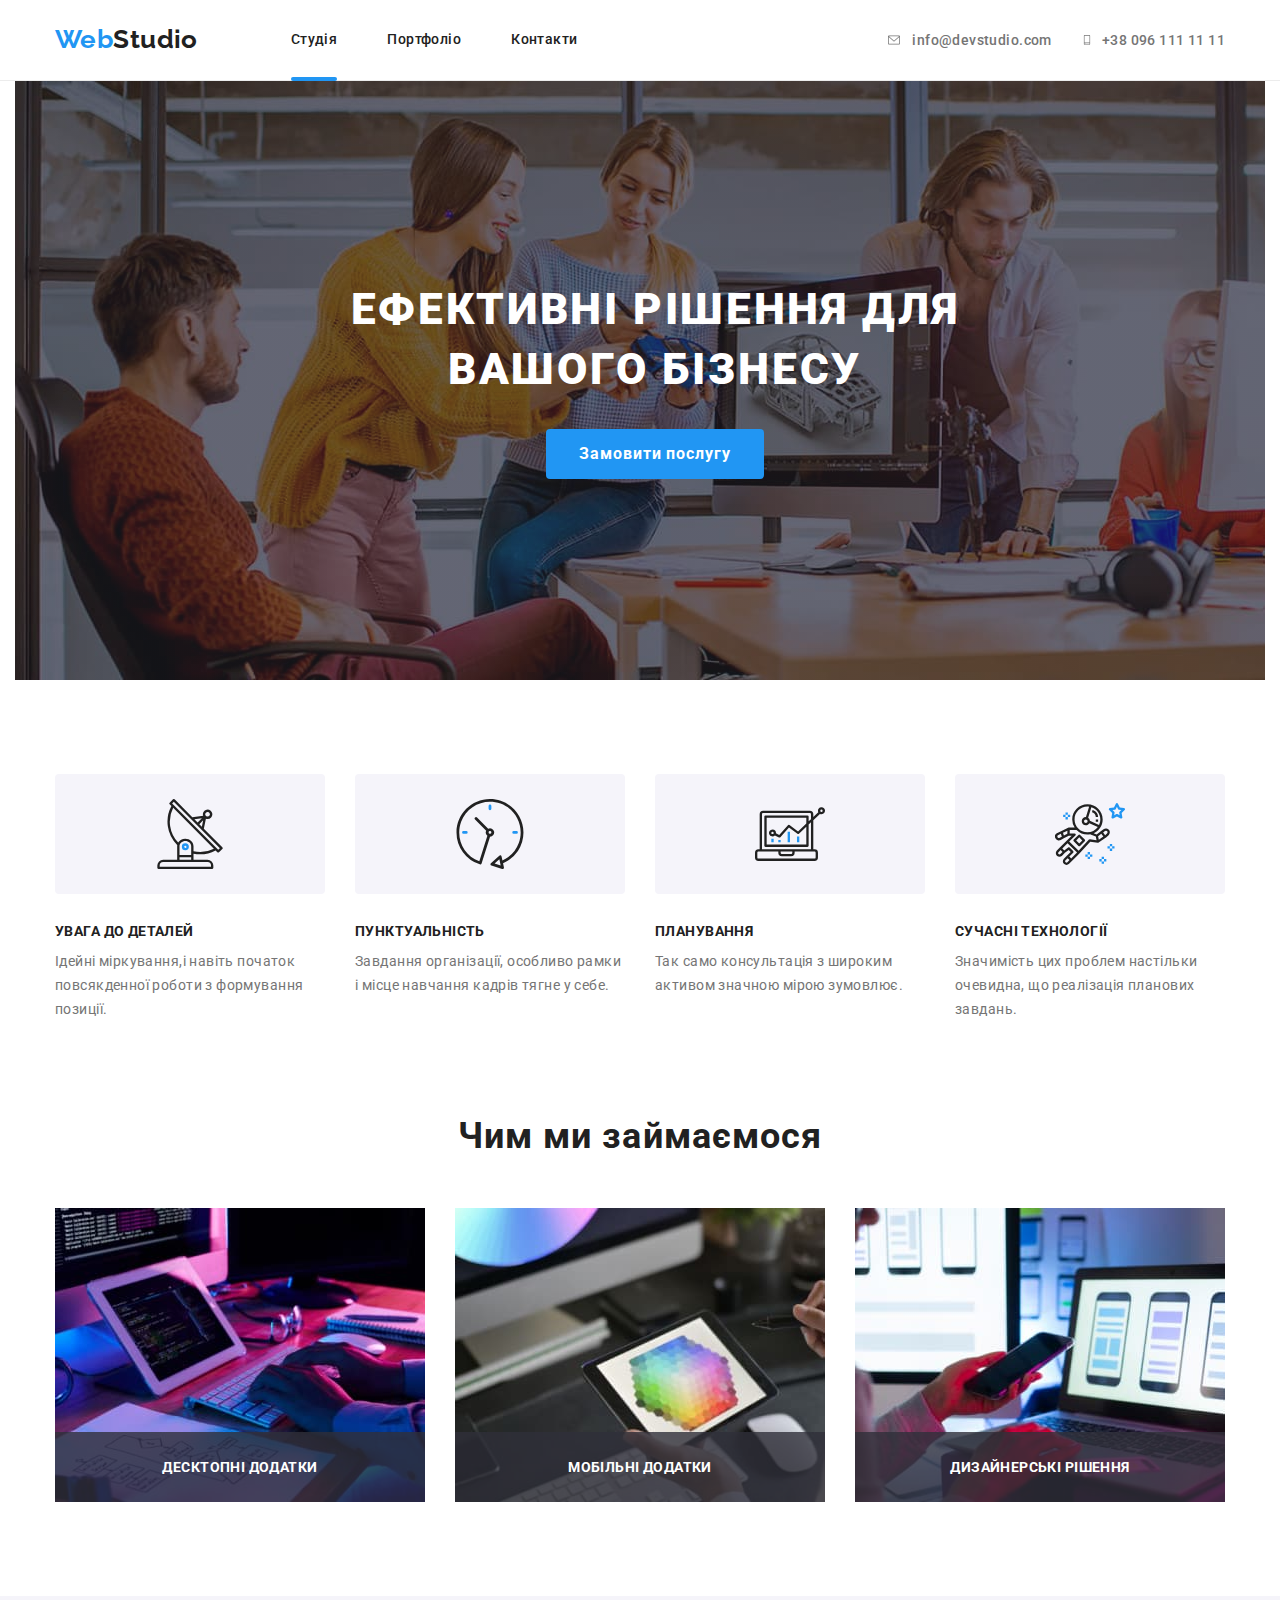
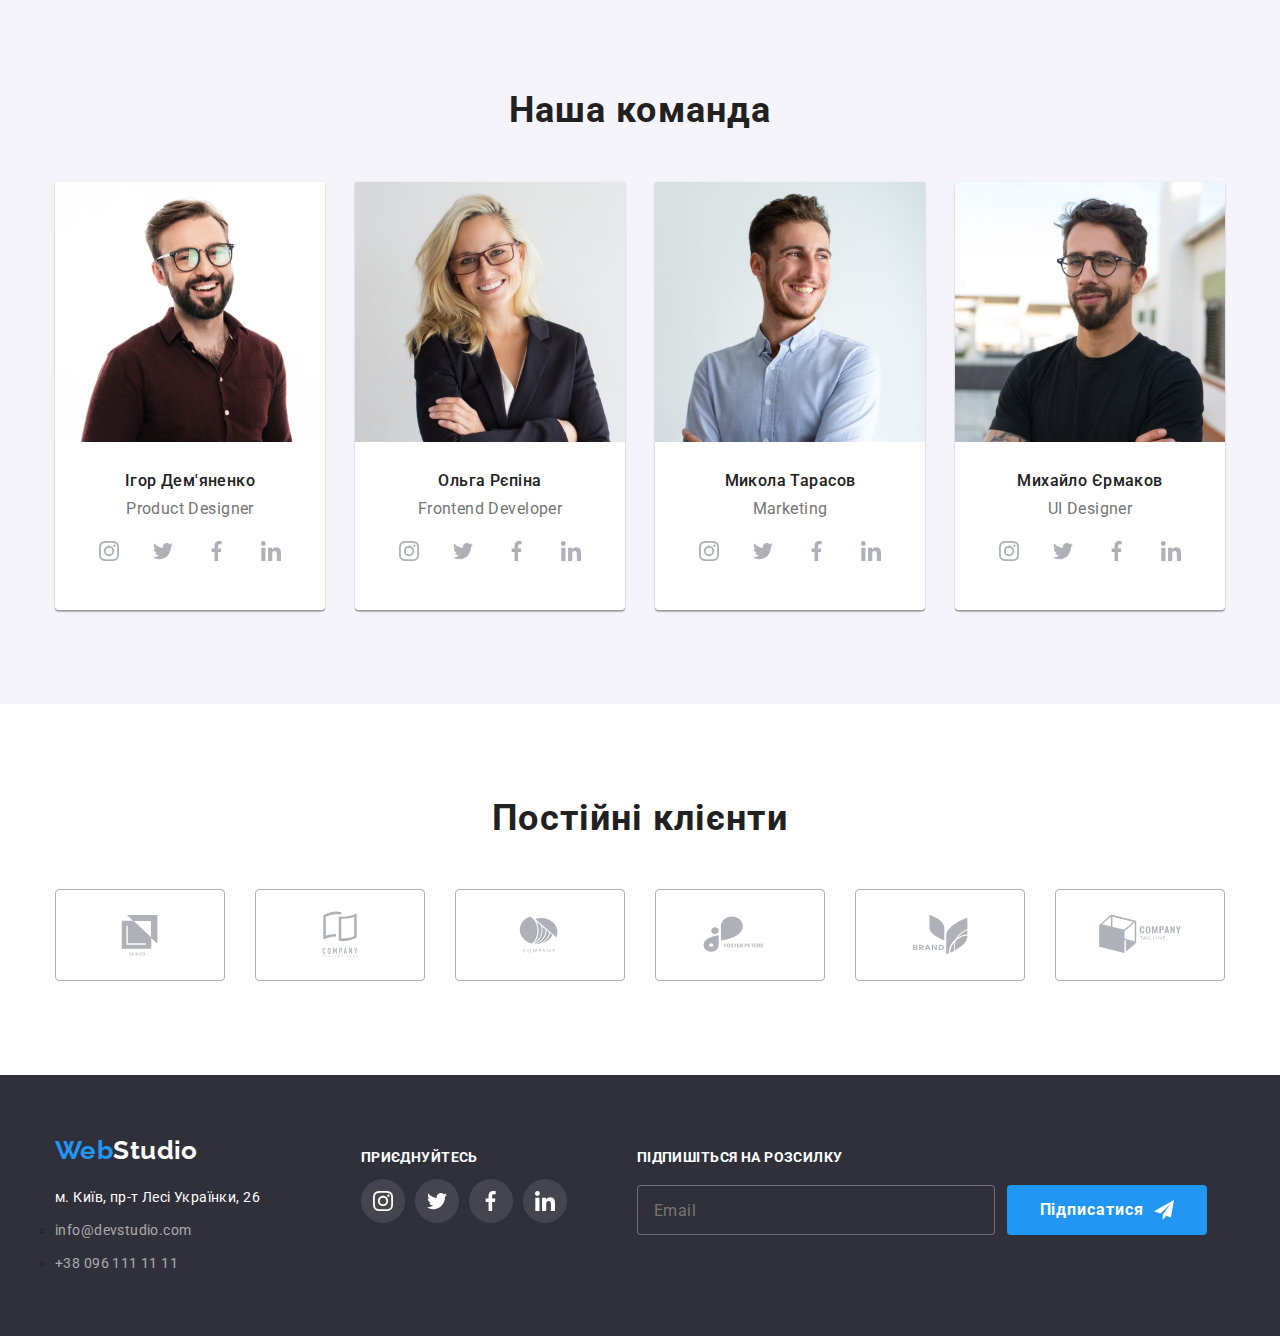
==== commit 912e083e: "files added" ====
--- a/index.html
+++ b/index.html
@@ -17,28 +17,28 @@
 <body>
     <header class="header">
         <div class="container">
-            <div class="main-nav container-header">
-                <a href="./index.html" class="logo decoration"><span class="web">Web</span><span
+            <div class="header__main-nav">
+                <a href="./index.html" class="header__logo decoration"><span class="web">Web</span><span
                         class="studio">Studio</span></a>
                 <nav>
-                    <ul class="list site-nav decoration header-decoration">
-                        <li class="item"><a class="link current link-decoration" href="./index.html">Студія</a></li>
-                        <li class="item"><a class="link" href="./portfolio.html">Портфоліо</a></li>
-                        <li class="item"><a class="link" href="./index.html">Контакти</a></li>
+                    <ul class="list header__site-nav decoration">
+                        <li class="header__item"><a class="header__link .header__link--current header__link-decoration" href="./index.html">Студія</a></li>
+                        <li class="header__item"><a class="header__link" href="./portfolio.html">Портфоліо</a></li>
+                        <li class="header__item"><a class="header__link" href="./index.html">Контакти</a></li>
                     </ul>
                 </nav>
     
-                <ul class="list decoration auth-nav">
-                    <li class="item-contact">
+                <ul class="decoration header__auth-nav">
+                    <li class="header__item-contact">
                         <a href="mailto:info@devstudio.com"
-                            class="contact contact-header">
-                            <svg width="16" height="12" class="nav-icon">
+                            class="header__contact-header">
+                            <svg width="16" height="12" class="header__nav-icon">
                                 <use href="./images/icons.svg#icon-envelopehover"></use>
                             </svg>info@devstudio.com</a>
                     </li>
-                    <li class="item-contact">
-                        <a href="tel:+380961111111" class="contact contact-header">
-                            <svg width="10" height="16" class="nav-icon">
+                    <li class="header__item-contact">
+                        <a href="tel:+380961111111" class="header__contact-header">
+                            <svg width="10" height="16" class="header__nav-icon">
                                 <use href="./images/icons.svg#icon-smartphone"></use>
                             </svg> +38 096 111 11 11
                         </a>
@@ -49,12 +49,12 @@
     </header>
 
     <main>
-        <section class="section-hero">
-         <div class="hero-background">
+        <section class="hero">
+         <div class="hero__background">
             <div class="container">
-                <div class="hero">
-                    <h1 class="hero-title">Ефективні рішення для<br>вашого бізнесу</h1>
-                    <button type="button" class="button primary" data-modal-open>Замовити послугу</button>
+                <div class="hero__section">
+                    <h1 class="hero__title">Ефективні рішення для<br>вашого бізнесу</h1>
+                    <button type="button" class="button button__primary" data-modal-open>Замовити послугу</button>
                 </div>
             </div>
          </div>
@@ -62,111 +62,122 @@
 
         <section class="section-first">
             <div class="container">
-             <div class="section index-hero">
             <h2 class="visually-hidden">Переваги</h2>
             <div>
-                <ul class="list decoration-icons">
+                <ul class="list section-first__icons">
                    <li>
-                    <span class="feauter-section-img">
-                        <svg width="100" height="25" class="feauter-section-icon">
+                    <span class="section-first__img">
+                        <svg width="100" height="25" class="section-first__icon">
                             <use href="./images/icons.svg#icon-antenna"></use>
                         </svg>
                     </span>
                    </li>
                     <li>
-                        <span class="feauter-section-img">
-                            <svg width="100" height="25" class="feauter-section-icon">
+                        <span class="section-first__img">
+                            <svg width="100" height="25" class="section-first__icon">
                                 <use href="./images/icons.svg#icon-clock"></use>
                             </svg>
                         </span>
                     </li>
                     <li>
-                        <span class="feauter-section-img">
-                            <svg width="100" height="25" class="feauter-section-icon">
+                        <span class="section-first__img">
+                            <svg width="100" height="25" class="section-first__icon">
                                 <use href="./images/icons.svg#icon-diagram"></use>
                             </svg>
                         </span>
                     </li>
                     <li>
-                        <span class="feauter-section-img">
-                            <svg width="100" height="25" class="feauter-section-icon">
+                        <span class="section-first__img">
+                            <svg width="100" height="25" class="section-first__icon">
                                 <use href="./images/icons.svg#icon-astronaut"></use>
                             </svg>
                         </span>
                     </li>
                 </ul>
-                <ul class="list feauter-section">
-                     <li class="item-section">
-                        <h3 class="section-title">Увага до деталей</h3>
-                        <p class="section-text">Ідейні міркування,i навіть початок повсякденної роботи з формування позиції.</p>
-                        </li>
-                    <li class="item-section">
-                        <h3 class="section-title">Пунктуальність</h3>
-                        <p class="section-text">Завдання організації, особливо рамки i місце навчання кадрів тягне y себе.</p>
-                    </li>
-                    <li class="item-section">
-                        <h3 class="section-title">Планування</h3>
-                        <p class="section-text">Так само консультація з широким активом значною мірою зумовлює.</p>
-                    </li>
-                    <li class="item-section">
-                        <h3 class="section-title">Сучасні технології</h3>
-                        <p class="section-text">Значимість цих проблем настільки очевидна, що реалізація планових завдань.</p>
+                <ul class="list section-first__feauter">
+                     <li class="section-first__item">
+                        <h3 class="section-first__title">Увага до деталей</h3>
+                        <p class="section-first__text">Ідейні міркування,i навіть початок повсякденної роботи з формування позиції.</p>
+                        </li>
+                    <li class="section-first__item">
+                        <h3 class="section-first__title">Пунктуальність</h3>
+                        <p class="section-first__text">Завдання організації, особливо рамки i місце навчання кадрів тягне y себе.</p>
+                    </li>
+                    <li class="section-first__item">
+                        <h3 class="section-first__title">Планування</h3>
+                        <p class="section-first__text">Так само консультація з широким активом значною мірою зумовлює.</p>
+                    </li>
+                    <li class="section-first__item">
+                        <h3 class="section-first__title">Сучасні технології</h3>
+                        <p class="section-first__text">Значимість цих проблем настільки очевидна, що реалізація планових завдань.</p>
                     </li>    
                 </ul>
             </div>
             </div>
         </section>
 
-        <section class="main-pictures">
+        <section class="section-pictures">
             <div class="container">
-                <div class="section">
             <h2 class="title">Чим ми займаємося</h2>
-                <ul class="list list-pictures">
-                    <li class="photos"><img src="./images/img1.jpg" alt="Програміст кодує" width="370" ><div class="photos-box"><p class="text-photo">ДЕСКТОПНІ ДОДАТКИ</p></div></li>
-                    <li class="photos"><img src="./images/img2.jpg" alt="Дизайнер працює за ноутбуком" width="370"><div class="photos-box"><p class="text-photo">МОБІЛЬНІ ДОДАТКИ</p></div></li>
-                    <li class="photos"><img src="./images/img3.jpg" alt="Дизайнер роздивляється колірну палітру" width="370"><div class="photos-box"><p class="text-photo">ДИЗАЙНЕРСЬКІ РІШЕННЯ</p></div></li>
-                </ul>
-               </div>
+                <ul class="list list__pictures">
+                    <li class="section-pictures__photos">
+                        <img src="./images/img1.jpg" alt="Програміст кодує" width="370" >
+                        <div class="section-pictures__photo">
+                            <p class="section-pictures__text">ДЕСКТОПНІ ДОДАТКИ</p>
+                        </div>
+                    </li>
+                    <li class="section-pictures__photos">
+                        <img src="./images/img2.jpg" alt="Дизайнер працює за ноутбуком" width="370">
+                        <div class="section-pictures__photo">
+                            <p class="section-pictures__text">МОБІЛЬНІ ДОДАТКИ</p>
+                        </div>
+                    </li>
+                    <li class="section-pictures__photos">
+                        <img src="./images/img3.jpg" alt="Дизайнер роздивляється колірну палітру" width="370">
+                        <div class="section-pictures__photo">
+                            <p class="section-pictures__text">ДИЗАЙНЕРСЬКІ РІШЕННЯ</p>
+                        </div>
+                    </li>
+                </ul>
             </div>
         </section>
 
-        <section class="team section-team">
+
+        <section class="team">
             <div class="container">
-               <div class="section">
             <h2 class="title">Наша команда</h2>
 
-
-            <ul class="list list-card">
-                <li class="card"> 
-                    <img class="images" src="./images/igor.jpg" alt="Чоловік y окулярах" width="270">
-                    <div class="card-member">
-                        <h3 class="card-title members">Ігор Дем'яненко</h3>
-                        <p class="card-text members">Product Designer</p>
-                        <ul class="cards-img list">
-                                <li>
-                                    <a href="" class="social cards-img-icon">
-                                    <svg width="20" height="20" class="cards-icon">
-                                        <use href="./images/icons.svg#icon-instagram"></use>
-                                    </svg>
-                                    </a>
-                                </li>
-                            <li>
-                                <a href="" class="social cards-img-icon">
-                                    <svg width="20" height="20" class="cards-icon">
+            <ul class="list team__list-cards">
+                <li class="team__card"> 
+                    <img class="team__images" src="./images/igor.jpg" alt="Чоловік y окулярах" width="270">
+                    <div class="team__card-member">
+                        <h3 class="team__card-title">Ігор Дем'яненко</h3>
+                        <p class="team__card-text">Product Designer</p>
+                        <ul class="icons list">
+                            <li>
+                                <a href="" class="icons__cards-img">
+                                <svg width="20" height="20" class="icons__cards-icon">
+                                    <use href="./images/icons.svg#icon-instagram"></use>
+                                </svg>
+                                </a>
+                            </li>
+                            <li>
+                                <a href="" class="icons__cards-img">
+                                    <svg width="20" height="20" class="icons__cards-icon">
                                         <use href="./images/icons.svg#icon-twitter"></use>
                                     </svg>
                                 </a>
                             </li>
                             <li>
-                                <a href="" class="social cards-img-icon">
-                                    <svg width="20" height="20" class="cards-icon">
+                                <a href="" class="icons__cards-img">
+                                    <svg width="20" height="20" class="icons__cards-icon">
                                         <use href="./images/icons.svg#icon-vector"></use>
                                     </svg>
                                 </a>
                             </li>
                             <li>
-                                <a href="" class="social cards-img-icon">
-                                    <svg width="20" height="20" class="cards-icon">
+                                <a href="" class="icons__cards-img">
+                                    <svg width="20" height="20" class="icons__cards-icon">
                                         <use href="./images/icons.svg#icon-linkedin"></use>
                                     </svg>
                                 </a>
@@ -174,36 +185,36 @@
                         </ul>
                     </div>
                 </li>
-                <li class="card"> 
-                    <img class="images" src="./images/olha.jpg" alt="Жінка із світлим волоссям y темному жакеті" width="270">
-                    <div class="card-member">
-                        <h3 class="card-title members">Ольга Рєпіна</h3>
-                        <p class="card-text members">Frontend Developer</p>
-                        <ul class="cards-img list">
-                            <li>
-                                <a href="" class="social cards-img-icon">
-                                    <svg width="20" height="20" class="cards-icon">
+                <li class="team__card"> 
+                    <img class="team__images" src="./images/olha.jpg" alt="Жінка із світлим волоссям y темному жакеті" width="270">
+                    <div class="team__card-member">
+                        <h3 class="team__card-title">Ольга Рєпіна</h3>
+                        <p class="team__card-text">Frontend Developer</p>
+                        <ul class="icons list">
+                            <li>
+                                <a href="" class="icons__cards-img">
+                                    <svg width="20" height="20" class="icons__cards-icon">
                                         <use href="./images/icons.svg#icon-instagram"></use>
                                     </svg>
                                 </a>
                             </li>
                             <li>
-                                <a href="" class="social cards-img-icon">
-                                    <svg width="20" height="20" class="cards-icon">
+                                <a href="" class="icons__cards-img">
+                                    <svg width="20" height="20" class="icons__cards-icon">
                                         <use href="./images/icons.svg#icon-twitter"></use>
                                     </svg>
                                 </a>
                             </li>
                             <li>
-                                <a href="" class="social cards-img-icon">
-                                    <svg width="20" height="20" class="cards-icon">
+                                <a href="" class="icons__cards-img">
+                                    <svg width="20" height="20" class="icons__cards-icon">
                                         <use href="./images/icons.svg#icon-vector"></use>
                                     </svg>
                                 </a>
                             </li>
                             <li>
-                                <a href="" class="social cards-img-icon">
-                                    <svg width="20" height="20" class="cards-icon">
+                                <a href="" class="icons__cards-img">
+                                    <svg width="20" height="20" class="icons__cards-icon">
                                         <use href="./images/icons.svg#icon-linkedin"></use>
                                     </svg>
                                 </a>
@@ -211,36 +222,36 @@
                         </ul>
                     </div>
                 </li>
-                <li class="card"> 
-                    <img class="images" src="./images/mykola.jpg" alt="Чоловік y світлік сорочці" width="270">
-                    <div class="card-member">
-                        <h3 class="card-title members">Микола Тарасов</h3>
-                        <p class="card-text members">Marketing</p>
-                        <ul class="cards-img list">
-                            <li>
-                                <a href="" class="social social-cards cards-img-icon">
-                                    <svg width="20" height="20" class="cards-icon">
+                <li class="team__card"> 
+                    <img class="team__images" src="./images/mykola.jpg" alt="Чоловік y світлік сорочці" width="270">
+                    <div class="team__card-member">
+                        <h3 class="team__card-title">Микола Тарасов</h3>
+                        <p class="team__card-text">Marketing</p>
+                        <ul class="icons list">
+                            <li>
+                                <a href="" class="icons__cards-img">
+                                    <svg width="20" height="20" class="icons__cards-icon">
                                         <use href="./images/icons.svg#icon-instagram"></use>
                                     </svg>
                                 </a>
                             </li>
                             <li>
-                                <a href="" class="social social-cards cards-img-icon">
-                                    <svg width="20" height="20" class="cards-icon">
+                                <a href="" class="icons__cards-img">
+                                    <svg width="20" height="20" class="icons__cards-icon">
                                         <use href="./images/icons.svg#icon-twitter"></use>
                                     </svg>
                                 </a>
                             </li>
                             <li>
-                                <a href="" class="social social-cards cards-img-icon">
-                                    <svg width="20" height="20" class="cards-icon">
+                                <a href="" class="icons__cards-img">
+                                    <svg width="20" height="20" class="icons__cards-icon">
                                         <use href="./images/icons.svg#icon-vector"></use>
                                     </svg>
                                 </a>
                             </li>
                             <li>
-                                <a href="" class="social social-cards cards-img-icon">
-                                    <svg width="20" height="20" class="cards-icon">
+                                <a href="" class="icons__cards-img">
+                                    <svg width="20" height="20" class="icons__cards-icon">
                                         <use href="./images/icons.svg#icon-linkedin"></use>
                                     </svg>
                                 </a>
@@ -248,36 +259,36 @@
                         </ul>
                     </div>
                 </li>
-                <li class="card"> 
-                    <img class="images" src="./images/mykhailo.jpg" alt="Чоловік y окулярах i чорній футболці" width="270">
-                    <div class="card-member">
-                        <h3 class="card-title members">Михайло Єрмаков</h3>
-                        <p class="card-text members">UI Designer</p>
-                        <ul class="cards-img list">
-                            <li>
-                                <a href="" class="social social-cards cards-img-icon">
-                                    <svg width="20" height="20" class="cards-icon">
+                <li class="team__card"> 
+                    <img class="team__images" src="./images/mykhailo.jpg" alt="Чоловік y окулярах i чорній футболці" width="270">
+                    <div class="team__card-member">
+                        <h3 class="team__card-title">Михайло Єрмаков</h3>
+                        <p class="team__card-text">UI Designer</p>
+                        <ul class="icons list">
+                            <li>
+                                <a href="" class="icons__cards-img">
+                                    <svg width="20" height="20" class="icons__cards-icon">
                                         <use href="./images/icons.svg#icon-instagram"></use>
                                     </svg>
                                 </a>
                             </li>
                             <li>
-                                <a href="" class="social social-cards cards-img-icon">
-                                    <svg width="20" height="20" class="cards-icon">
+                                <a href="" class="icons__cards-img">
+                                    <svg width="20" height="20" class="icons__cards-icon">
                                         <use href="./images/icons.svg#icon-twitter"></use>
                                     </svg>
                                 </a>
                             </li>
                             <li>
-                                <a href="" class="social social-cards cards-img-icon">
-                                    <svg width="20" height="20" class="cards-icon">
+                                <a href="" class="icons__cards-img">
+                                    <svg width="20" height="20" class="icons__cards-icon">
                                         <use href="./images/icons.svg#icon-vector"></use>
                                     </svg>
                                 </a>
                             </li>
                             <li>
-                                <a href="" class="social social-cards cards-img-icon">
-                                    <svg width="20" height="20" class="cards-icon">
+                                <a href="" class="icons__cards-img">
+                                    <svg width="20" height="20" class="icons__cards-icon">
                                         <use href="./images/icons.svg#icon-linkedin"></use>
                                     </svg>
                                 </a>
@@ -287,51 +298,50 @@
                 </li>
             </ul>
             </div>
-            </div>
         </section>
 
-        <section class="section-logo">
+        <section class="clients">
             <div class="container">
-                    <h2 class="header-client">Постійні клієнти</h2>
-                    <ul class="clients-logoes list">
-                        <li>
-                            <a href="" class="clients-img">
-                                <svg width="106" height="60" class="clients-icon">
+                    <h2 class="title">Постійні клієнти</h2>
+                    <ul class="clients__logoes list">
+                        <li>
+                            <a href="" class="clients__img">
+                                <svg width="106" height="60" class="clients__icon">
                                     <use href="./images/icons.svg#icon-logo"></use>
                                 </svg>
                             </a>
                         </li>
                         <li>
-                         <a href="" class="clients-img">
-                            <svg width="106" height="60" class="clients-icon">
+                         <a href="" class="clients__img">
+                            <svg width="106" height="60" class="clients__icon">
                                 <use href="./images/icons.svg#icon-logo1"></use>
                             </svg>
                          </a>
                         </li>
                         <li>
-                         <a href="" class="clients-img">
-                            <svg width="106" height="60" class="clients-icon">
+                         <a href="" class="clients__img">
+                            <svg width="106" height="60" class="clients__icon">
                                 <use href="./images/icons.svg#icon-logo2"></use>
                             </svg>
                          </a>  
                         </li>
                         <li>
-                         <a href="" class="clients-img">
-                            <svg width="106" height="60" class="clients-icon">
+                         <a href="" class="clients__img">
+                            <svg width="106" height="60" class="clients__icon">
                                 <use href="./images/icons.svg#icon-logo3"></use>
                             </svg>
                          </a>  
                         </li>
                         <li>
-                         <a href="" class="clients-img">
-                            <svg width="106" height="60" class="clients-icon">
+                         <a href="" class="clients__img">
+                            <svg width="106" height="60" class="clients__icon">
                                 <use href="./images/icons.svg#icon-logo4"></use>
                             </svg>
                          </a>  
                         </li>
                         <li>
-                         <a href="" class="clients-img">
-                            <svg width="106" height="60" class="clients-icon">
+                         <a href="" class="clients__img">
+                            <svg width="106" height="60" class="clients__icon">
                                 <use href="./images/icons.svg#icon-logo5"></use>
                             </svg>
                          </a> 
@@ -344,55 +354,57 @@
 
     <footer class="footer">
      <div class="container">
-                <ul class="footer-position list">
-                    <li class="footer-position-part">
-                        <div class="footer-logo"><a href="./index.html" class="logo decoration"><span class="web">Web</span><span
-                            class="studio-footer">Studio</span></a>
+                <ul class="footer__position list">
+                    <li class="footer__position-part">
+                        <div class="footer__logo"><a href="./index.html" class="logo decoration"><span class="web">Web</span><span
+                            class="footer__studio">Studio</span></a>
                         </div>
                     <address>
-                        <div>
-                        <ul class="list address decoration">
-                            <li class="address-footer">
-                                <a href="https://goo.gl/maps/RKnZuP3yqJWEUkQHA" class="city">м. Київ, пр-т Лесі Українки, 26</a>
-                            </li>
-                            <li class="contact-footer address-footer">
-                                <a href="mailto:info@devstudio.com" class="footer-contact">info@devstudio.com</a>
-                            </li>
-                            <li class="contact-footer">
-                                <a href="tel:+380961111111" class="footer-contact">+38 096 111 11 11</a>
+                        <div class="decoration">
+                        <div class="footer__address">
+                            <div class="footer__address-list">
+                                <a href="https://goo.gl/maps/RKnZuP3yqJWEUkQHA" class="footer__city">м. Київ, пр-т Лесі Українки, 26</a>
+                            </div>
+                        </div>
+                        <ul>
+                            <li class="footer__contact footer__address-list">
+                                <a href="mailto:info@devstudio.com" class="footer__contact-link">info@devstudio.com</a>
+                            </li>
+                            <li class="footer__contact">
+                                <a href="tel:+380961111111" class="footer__contact-link">+38 096 111 11 11</a>
                             </li>
                         </ul>
                         </div>
                     </address>
                     </li>
     
-                <li class="footer-position-part">
-                    <p class="footer-text">ПРИЄДНУЙТЕСЬ</p>
-                <ul class="cards-img list">
-                        <li class="img-footer">
-                            <a href="" class="cards-img-icon social">
-                            <svg width="20" height="20" class="cards-icon icon-footer">
+                <li class="footer__position-part">
+                    <p class="footer__text">ПРИЄДНУЙТЕСЬ</p>
+                <ul class="icons list">
+                        <li>
+                            <a href="" class="icons__cards-img">
+                            <svg width="20" height="20" class="icons__cards-icon icons__footer">
                                 <use href="./images/icons.svg#icon-instagram"></use>
                             </svg>
                             </a>
                         </li>
-                        <li class="img-footer">
-                            <a href="" class="cards-img-icon social">
-                            <svg width="20" height="20" class="cards-icon icon-footer">
+                        <li>
+                            <a href="" class="icons__cards-img">
+                            <svg width="20" height="20" class="icons__cards-icon icons__footer">
                                 <use href="./images/icons.svg#icon-twitter"></use>
                             </svg>
                             </a>
                         </li>
-                        <li class="img-footer">
-                            <a href="" class="cards-img-icon social">
-                            <svg width="20" height="20" class="cards-icon icon-footer">
+                        <li>
+                            <a href="" class="icons__cards-img">
+                            <svg width="20" height="20" class="icons__cards-icon icons__footer">
                                 <use href="./images/icons.svg#icon-vector"></use>
                             </svg>
                             </a>
                         </li>
-                        <li class="img-footer">
-                            <a href="" class="cards-img-icon social">
-                            <svg width="20" height="20" class="cards-icon icon-footer">
+                        <li>
+                            <a href="" class="icons__cards-img">
+                            <svg width="20" height="20" class="icons__cards-icon icons__footer">
                                 <use href="./images/icons.svg#icon-linkedin"></use>
                             </svg>
                             </a>
@@ -400,19 +412,19 @@
                     </a>
                 </ul>
                 </li>
-                <li class="footer-position-part">
-                        <p class="footer-text-second">ПІДПИШІТЬСЯ НА РОЗСИЛКУ</p> 
+                <li class="footer__position-part">
+                        <p class="footer__text-second">ПІДПИШІТЬСЯ НА РОЗСИЛКУ</p> 
 
                     <form>
-                        <div class="footer-position-form">
-                        <label for="label-name" class="form-label-footer">
-                            <input type="email" id="label-name" name="label-name-footer" placeholder="Email" class="form-input-footer"/>
+                        <div class="footer__position-form">
+                        <label for="label-name" class="footer__form-label">
+                            <input type="email" id="label-name" name="label-name-footer" placeholder="Email" class="footer__form-input"/>
                         </label>
                     </form>
 
-                           <button type="button" class="button-send-footer"><div>
+                           <button type="button" class="button__send-footer"><div>
                             Підписатися</div>
-                            <svg width="20" height="20" class="cards-icon icon-footer ">
+                            <svg width="20" height="20" class="icons__cards-icon icons__footer ">
                                 <use href="./images/icons.svg#icon-icon-send"></use>
                             </svg>
                         </button>
@@ -426,56 +438,56 @@
 
 <div class="backdrop is-hidden" data-modal>
     <div class="modal">
-        <button class="modal-close-button" type="button" data-modal-close>
-            <svg width="18" height="18" class="close-button-decor">
+        <button class="modal__close-button" type="button" data-modal-close>
+            <svg width="18" height="18" class="modal__close-button-decor">
                 <use href="./images/icons.svg#icon-close"></use>
             </svg>
       </button>
-      <p class="modal-header">Залиште свої дані, ми вам передзвонимо</h2>
-
-      <form name="contact-form">
-        <label for="label-name" class="form-label">Ім'я</label>
-        <div class="form-control">
-            <input id="label-name" name="label-name" type="text" class="form-input">
-         <svg widht="18" height="18" class="form-icon">
+      <p class="modal__header">Залиште свої дані, ми вам передзвонимо</h2>
+
+      <form name="modal__contact-form">
+        <label for="label-name" class="modal__form-label">Ім'я</label>
+        <div class="modal__form-control">
+            <input id="label-name" name="label-name" type="text" class="modal__form-input">
+         <svg widht="18" height="18" class="modal__form-icon">
             <use href="./images/icons.svg#icon-person-black-18dp-1"></use>
          </svg>
         </div>
 
-        <label for="label-number" class="form-label">Телефон</label>
-        <div class="form-control">
-            <input id="label-number" name="label-number" type="text" class="form-input">
-         <svg widht="18" height="18" class="form-icon">
+        <label for="label-number" class="modal__form-label">Телефон</label>
+        <div class="modal__form-control">
+            <input id="label-number" name="label-number" type="text" class="modal__form-input">
+         <svg widht="18" height="18" class="modal__form-icon">
             <use href="./images/icons.svg#icon-phone-black-18dp-1"></use>
          </svg>
         </div>
 
-        <label for="label-email" class="form-label">Пошта</label>
-        <div class="form-control">
-            <input id="label-email" name="label-email" type="text" class="form-input">
-         <svg widht="18" height="18" class="form-icon">
+        <label for="label-email" class="modal__form-label">Пошта</label>
+        <div class="modal__form-control">
+            <input id="label-email" name="label-email" type="text" class="modal__form-input">
+         <svg widht="18" height="18" class="modal__form-icon">
             <use href="./images/icons.svg#icon-email-black-18dp-1"></use>
          </svg>
         </div>
 
-    <label class="form-label" for="person-comment">Коментар</label>
+    <label class="modal__form-label" for="person-comment">Коментар</label>
     <textarea
-       class="form-textarea"
+       class="modal__form-textarea"
        id="person-comment"
        name="person-comment"
        placeholder="Введіть текст" 
        ></textarea>
        
 
-        <input id="terms-checkbox" type="checkbox" name="terms-checkbox" class="input-checkbox" value="false" checked="">
-        <label for="terms-checkbox" class="label-checkbox terms-section">
-        <div class="terms-section">
-            <p class="terms-text">Погоджуюся з розсилкою та приймаю </p>
-            <a href="#" class="terms-link">Умови договору</a>
+        <input id="terms-checkbox" type="checkbox" name="terms-checkbox" class="modal__input-checkbox" value="false" checked="">
+        <label for="terms-checkbox" class="modal__label-checkbox modal__terms-section">
+        <div class="modal__terms-section">
+            <p class="modal__terms-text">Погоджуюся з розсилкою та приймаю </p>
+            <a href="#" class="modal__terms-link">Умови договору</a>
         </div>
         </label>
 
-       <button type="submit" class="button-send">Відправити</button>
+       <button type="submit" class="button__modal-send">Відправити</button>
       </form>
     </div>
 </div>
--- a/css/styles.css
+++ b/css/styles.css
@@ -82,11 +82,6 @@
     list-style: none;
 }
 
-/* main-nav */ 
-.main-nav {
-    display: flex;
-    align-items: center;
-}
 
 .container{
     width: 1200px;
@@ -109,23 +104,27 @@
     z-index: 1;
 }
 
-/*decoration*/
-
+/* main-nav */ 
+.header__main-nav {
+    display: flex;
+    align-items: center;
+}
 
  /* logo header */
 .decoration {
-      text-decoration: none;
+    text-decoration: none;
  }
+
 .list.decoration{
     margin-top: 0;
     margin-bottom: 0;
     display: flex;
 }
 
-.logo {
+.header__logo {
     margin-right: 93px;
 }
-.logo .web {
+.web {
     color: var(--accent-text-color);
     font-family: 'Raleway', sans-serif;
     font-weight: 700;
@@ -133,7 +132,7 @@
     line-height: 1.2;
     text-decoration: none;
 }
-.logo .studio {
+.header__logo .studio {
     color: var(--title-text-color);
     font-family: 'Raleway', sans-serif;
     font-weight: 700;
@@ -143,19 +142,19 @@
 }
 
 /* site-nav */
-.site-nav {
+.header__site-nav {
     display: flex;
 }
 
 /*відступи між site-nav*/
-.site-nav .item {
+.header__item {
     margin-right: 50px;
 }
-.site-nav .item:last-child {
+.header__item:last-child {
     margin-right: 0px;
 }
 
-.site-nav .link {
+.header__link {
     display: block;
     padding-top: 32px;
     padding-bottom: 32px;
@@ -169,7 +168,7 @@
     transition: color 250ms cubic-bezier(0.4, 0, 0.2, 1);
 }
 
-.site-nav .link:hover, .site-nav .link:focus {
+.header__link:hover, .header__link:focus {
     color: var(--accent-text-color);
     font-weight: 500;
     font-size: 14px;
@@ -177,42 +176,58 @@
     text-decoration: none;
 }
 
-.site-nav .link.current {
+.header__link--current {
     color: var(--accent-text-color);
 }
 
-.auth-nav {
+.header__link-decoration{
+    position: relative;
+}
+.header__link-decoration::after{
+     display: inline-block;
+     content: "";
+     width: 100%;
+     height: 4px;
+
+     position: absolute;
+     left: 0;
+     bottom: -1px;
+     background-color: var(--accent-text-color);
+     border-radius: 2px;
+}
+
+.header__auth-nav {
     margin-left: auto;
+    gap: 30px;
+
+    margin-top: 0;
+    margin-bottom: 0;
+    display: flex;
+    list-style: none;
 }
 
 /*contacts */
-.contact-header{
+.header__contact-header{
     display: flex;
     color: var(--primary-text-color);
     align-items: center;
     font-weight: 500;
-}
-.contact-header:hover, .contact-header:focus{
+    text-decoration: none;
+    transition: color 250ms cubic-bezier(0.4, 0, 0.2, 1);
+}
+.header__contact-header:hover, .header__contact-header:focus{
     color:var(--accent-text-color);
-}
-
-.contact {
-    text-decoration: none;
-
-    transition: color 250ms cubic-bezier(0.4, 0, 0.2, 1);
-}
-
-.contact:hover, .contact:focus{
     font-weight: 500;
     font-size: 14px;
 }
 
-.item-contact {
+
+.header__item-contact {
     padding-top: 32px;
     padding-bottom: 32px;
 }
 
-.nav-icon{
+.header__nav-icon{
     display: flex;
     align-items: center; 
     fill: currentColor;
@@ -220,51 +235,53 @@
 }
 
 /*відступи між .list .contact*/
-.list .item-contact {
+.list .header__item-contact {
     margin-right: 50px;
 }
 
-.list .item-contact:last-child {
+.list .header__item-contact:last-child {
     margin-right: 0px;
 }
 
 /* footer */
-.footer-position{
+.footer {
+    background-color: var(--footer-background-color);
+    display: list-item;
+
+    padding-top: 60px;
+    padding-bottom: 60px;
+}
+
+.footer__position{
 display: flex;
 flex-direction: row;
 gap: 70px;
 }
 
-.footer-position-part{
+.footer__position-part{
 align-items: center;
 }
 
-footer{
-    background-color: var(--footer-background-color);
-    display: list-item;
-    }
-
-.footer {
-    padding-top: 60px;
-    padding-bottom: 60px;
-}
-
-.footer-contact {
+.footer__contact-link {
     color: var(--second-text-color-footer);
     text-decoration: none;
     transition: color 250ms cubic-bezier(0.4, 0, 0.2, 1);
 }
 
-.footer-contact:hover,
-.footer-contact:focus {
+.footer__contact-link:hover,
+.footer__contact-link:focus {
     color: var(--accent-text-color);
 }
 
-.list.address {
-    display: block;
-}
-
-.logo .studio-footer {
+.decoration {
+    text-decoration: none;
+ }
+
+.logo {
+    margin-right: 93px;
+}
+
+.footer__studio {
     color: var(--second-text-color);
     font-family: 'Raleway', sans-serif;
     font-weight: 700;
@@ -275,29 +292,33 @@
     margin-top: 0px;
 }
 
-div.footer-logo{
+.footer__logo{
     margin-bottom: 20px;
 }
 
 /* address foter */
-.adress {
+.footer__address {
+    display: flex;
+    flex-direction: row;
     font-style: normal;
     font-size: 14px;
     line-height: 1.71;
     letter-spacing: 0.03em;
     margin-top: 0px;
-    margin-bottom: 9px;
+    margin-bottom: 0px;
+
+    list-style: none;
 }
 
 address{
     font-style: normal;
 }
 
-li.address-footer{
+.footer__address-list{
     margin-bottom: 9px;
 }
 
-.city {
+.footer__city {
     color: var(--second-text-color);
     text-decoration: none;
     line-height: 1.71;
@@ -305,31 +326,18 @@
     transition: color 250ms cubic-bezier(0.4, 0, 0.2, 1);
 
     }
-.city:hover, .city:focus{
+.footer__city:hover, .footer__city:focus{
     color: var(--accent-text-color);
     }
 
-.contact-footer {
+.footer__contact {
     line-height: 1.71;
     font-size: 14px;
     font-size: 14px;
     text-decoration: none;
     }
 
-.mail-number{
-    color: var(--second-text-color-footer);
-    text-decoration: none;
-}
-
-.mail-number:hover,
-.mail-number:focus {
-    color: var(--accent-text-color);
-    font-weight: 400;
-    font-size: 14px;
-    line-height: 1.71;
-}
-
-.footer-text{
+.footer__text{
 font-style: normal;
 font-weight: 700;
 line-height: 16px;
@@ -337,7 +345,7 @@
 color: var(--second-text-color);
 }
 
-.footer-text-second{
+.footer__text-second{
     font-style: normal;
     margin-bottom: 20px;
     font-weight: 700;
@@ -346,25 +354,21 @@
     color: var(--second-text-color);
     }
 
-.social{
-    background-color:var(--footer-background-icon);
-}
-
-.cards-icon.icon-footer{
+.icons__cards-icon.icons__footer{
 fill:var(--second-text-color);
 }
-.cards-icon:focus{
+.icons__cards-icon:focus{
     fill:var(--second-text-color);
 }
 
-.footer-position-form{
+/*footer-form*/
+.footer__position-form{
     display: flex;
     flex-direction: row;
     gap: 12px;
     }
 
-/*footer-form*/
-.button-send-footer{
+.button__send-footer{
         display: flex;
         align-items: center;
         text-align: center;
@@ -389,12 +393,12 @@
 
         transition: color 250ms cubic-bezier(0.4, 0, 0.2, 1), background-color 250ms cubic-bezier(0.4, 0, 0.2, 1), fill 250ms cubic-bezier(0.4, 0, 0.2, 1);
 }
-    .button-send-footer:hover,
-    .button-send-footer:focus{
+    .button__send-footer:hover,
+    .button__send-footer:focus{
         background-color: var(--button-color-hover);
     }
 
-    .form-label-footer{
+    .footer__form-label{
         display: block;
         width: 358px;
         height: 50px;
@@ -412,7 +416,7 @@
 
     
 
-    .form-label-footer:hover , .form-label-footer:focus{
+    .footer__form-label:hover , .footer__form-label:focus{
         color:var(--accent-text-color);
     }
     
@@ -421,7 +425,7 @@
         background-color: var(--footer-background-color);
     }
     
-    .form-input-footer{
+    .footer__form-input{
     width: 358px;
     height: 50px;
     padding-right: 16px;
@@ -440,45 +444,35 @@
     letter-spacing: 0.03em;
     color: rgba(255, 255, 255, 0.6);
     }
-    .form-input-footer:focus{
+    .footer__form-input:focus{
     color:var(--accent-text-color);
     border-color: var(--accent-text-color);
     }
-    
-    .form-text-footer{
-        position: absolute;
-        top: 15px;
-        bottom: 15px;
-        left: 16px;
-        font-size: 16px;
-        line-height: 1.25;
-        letter-spacing: 0.03em;
-        color: var(--second-text-color-footer);
-    }
+
 
 
 
 
 /*main index*/
 /* hero */
-.hero-background {
-        background-color: var(--footer-background-color);
-        background-image: linear-gradient(rgba(47, 48, 58, 0.4), rgba(47, 48, 58, 0.4)), url("./background-hero-img.jpg");
-        background-repeat: no-repeat;
-        background-size: cover;
-        max-width: 1600px;
-        height: 600px;
-        margin-left: auto;
-        margin-right: auto;
-}
-
-.section-hero{
+.hero__background {
+    background-color: var(--footer-background-color);
+    background-image: linear-gradient(rgba(47, 48, 58, 0.4), rgba(47, 48, 58, 0.4)), url("./background-hero-img.jpg");
+    background-repeat: no-repeat;
+    background-size: cover;
+    max-width: 1600px;
+    height: 600px;
+    margin-left: auto;
+    margin-right: auto;
+}
+
+.hero{
 padding-left: 15px;
 padding-right: 15px;
 margin-top: 80px;
 }
 
-.hero{
+.hero__section{
     text-align: center;
     padding-top: 200px;
     padding-bottom: 200px;
@@ -486,7 +480,7 @@
     margin-right: auto;
     width: 1200px;
 }
-.hero-title{
+.hero__title{
     font-weight: 900;
     font-size: 44px;
     line-height: 1.36;
@@ -498,7 +492,7 @@
     margin-bottom: 30;
 }
 
-.button.primary {
+.button__primary {
     border: 1px solid transparent;
     border-radius: 4px;
     padding: 10px 32px;
@@ -527,7 +521,7 @@
     transition: color 250ms cubic-bezier(0.4, 0, 0.2, 1), background-color 250ms cubic-bezier(0.4, 0, 0.2, 1);
 }
 
-.button.primary:hover, .button.primary:focus {
+.button__primary:hover, .button__primary:focus {
     background-color: var(--button-color-hover);
     
     font-family: inherit;
@@ -541,13 +535,18 @@
 
 /*переваги*/
 /* section title */
-.decoration-icons{
+.section-first {
+padding-top: 94px;
+padding-bottom: 94px;
+}
+
+.section-first__icons{
     display:flex;
     gap: 30px;
 
 }
 
-.feauter-section-img{
+.section-first__img{
 display: flex;
 justify-content: center;
 align-items: center;
@@ -556,30 +555,24 @@
 background-color: var(--second-background-color);
 border-radius: 4px;
 margin-bottom: 30px;
-
-}
-
-.feauter-section-icon{
+}
+
+.section-first__icon{
 width: 70px;
 height: 70px;
 }
 
-.section-first {
-padding-top: 94px;
-padding-bottom: 94px;
-}
-
-.item-section {
+.section-first__item {
     width: 270px;
     height: 98px;
 }
 
-.list.feauter-section{
+.section-first__feauter{
     display: flex;
     gap: 30px;
 }
 
-.section .section-title{
+.section-first__title{
 font-weight: 700;
 font-size: 14px;
 line-height: 1.14;
@@ -588,15 +581,24 @@
 margin-bottom: 10px;
 }
 /* section text  */
-.section .section-text{
+.section-first__text{
     color: var(--primary-text-color);
     line-height: 1.7;
     margin-top: 0px;
 }
 
+
+
+
+
 /* section Чим ми займаємось*/
 /* h2  */
-.section .photos {
+
+.section-pictures {
+    padding-bottom: 94px;
+}
+
+.section-pictures__photos {
     font-weight: 700;
     font-size: 36px;
     line-height: 1.16;
@@ -604,13 +606,11 @@
     letter-spacing: 0.03em;
     color: var(--title-text-color);
     position: relative;
-}
-
-.photos{
     position: relative;
 }
 
-.photos-box{
+
+.section-pictures__photo{
     content: "";
     color: var(--second-text-color);
     font-style: normal;
@@ -630,7 +630,7 @@
 }
 
 
-.text-photo{
+.section-pictures__text{
     font-weight: 700;
     font-size: 14px;
     line-height: 16px;
@@ -645,37 +645,39 @@
     margin-top: 0px;
     margin-bottom: 0px;
 }
-.list-pictures {
+.list__pictures {
     display: flex;
     gap: 30px;
 }
 
-.main-pictures {
-    padding-bottom: 94px;
-}
+
+
+
+
 
 
 /*section наша команда*/
-.list-card{
-    display: flex;
-    gap: 30px;
-}
 
 .team{
     background-color: var(--second-background-color);
-}
-.section-team{
     padding-top: 94px;
     padding-bottom: 94px; 
 }
 
-.list .card{
+.team__list-cards{
+    display: flex;
+    gap: 30px;
+}
+
+.team__card{
     background-color: var(--second-text-color);
+    width: 270px;
+    height: 428px;
 }
 
 /* наша команда */
 /*чим ми займаємось-заголовок*/
-.section .title {
+.title {
     font-weight: 700;
     font-size: 36px;
     line-height: 1.16;
@@ -685,18 +687,18 @@
     margin-top: 0px;
     margin-bottom: 50px;
 }
-li.card {
+.team__card {
     padding-top: 0px;
     
     box-shadow: 0px 1px 3px rgba(0, 0, 0, 0.12), 0px 1px 1px rgba(0, 0, 0, 0.14), 0px 2px 1px rgba(0, 0, 0, 0.2);
     border-radius: 0px 0px 4px 4px;
 }
-.card .images {
+.team__images {
     margin-top: 0px;
     margin-bottom: 0px;
 }
 
-div.card-member{
+.team__card-member{
     display: flex;
     flex-direction: column;
     justify-content: center;
@@ -705,7 +707,7 @@
     padding-bottom: 30px;
 }
 
-.card-title.members {
+.team__card-title {
         font-weight: 500;
         font-size: 16px;
         line-height: 1.18;
@@ -714,7 +716,7 @@
         margin-bottom: 10px;
 }
 
-.card-text.members {
+.team__card-text {
         font-size: 16px;
         line-height: 1.18;
         color: var(--primary-text-color);
@@ -723,12 +725,12 @@
 }
 
 /*ikonki dla kartek*/
-.cards-img{
+.icons{
  display: flex;
  gap: 10px;
 }
 
-.cards-img-icon{
+.icons__cards-img{
 display: flex;
 justify-content: center;
 align-items: center;
@@ -736,82 +738,46 @@
 width: 44px;
 height: 44px;
 border-radius: 50%;
+background-color:var(--footer-background-icon);
 
 transition: background-color 250ms cubic-bezier(0.4, 0, 0.2, 1);
 }
 
-.cards-img-icon:hover,
-.cards-img-icon:focus {
+.icons__cards-img:hover,
+.icons__cards-img:focus {
     background-color: var(--accent-text-color);
     cursor: pointer;
     fill:var(--second-text-color);
 }
 
 
-.cards-icon{
+.icons__cards-icon{
 fill: var(--logo-color);
 
 transition: fill 250ms cubic-bezier(0.4, 0, 0.2, 1);
 }
 
-.cards-img-icon:hover .cards-icon,
-.cards-img-icon:focus .cards-icon{
+.icons__cards-img:hover .icons__cards-icon,
+.icons__cards-img:focus .icons__cards-icon{
 fill:var(--second-text-color);
-
-}
+}
+
+
+
+
 
 /* section client*/
-.section-logo{
+.clients{
     padding-top: 94px;
     padding-bottom: 94px;
 }
-.header-client{
-    font-weight: 700;
-    font-size: 36px;
-    line-height: 1.16;
-    text-align: center;
-    letter-spacing: 0.03em;
-
-    margin-top: 0;
-    margin-bottom: 50px;
-}
-/*
-.header-decoration{
-    position: relative;
-}
-.header-decoration::after{
-    position: absolute;
-    bottom: 0;
-    left: 0;
-    content: "";
-    width: 48px;
-    height: 4px;
-    background-color: #2196F3;
-    border-radius: 2px;
-}*/
-
-.link-decoration{
-    position: relative;
-}
-.link-decoration::after{
-     display: inline-block;
-     content: "";
-     width: 100%;
-     height: 4px;
-
-     position: absolute;
-     left: 0;
-     bottom: -1px;
-     background-color: var(--accent-text-color);
-     border-radius: 2px;
-}
-
-.clients-logoes{
+
+.clients__logoes{
     display: flex;
     flex-direction: row;
     gap:30px;
 }
-.clients-img{
+.clients__img{
     display: flex;
     justify-content: center;
     align-items: center;
@@ -823,57 +789,42 @@
 
     transition: border 250ms cubic-bezier(0.4, 0, 0.2, 1),box-shadow 250ms cubic-bezier(0.4, 0, 0.2, 1); 
 }
-.clients-img:hover, .clients-img:focus{
+.clients__img:hover, .clients__img:focus{
     border: 1px solid var(--accent-text-color);
     /* box-shadow: 0px 4px 4px 0px rgba(0, 0, 0, 0.25); */
     cursor: pointer;
 }
-.clients-icon{
+.clients__icon{
     fill:var(--logo-color);
     width: 170px;
     height: 92px;
     transition: fill 250ms cubic-bezier(0.4, 0, 0.2, 1);
 }
 
-.clients-img:hover .clients-icon, .clients-img:focus .clients-icon{
+.clients__img:hover .clients__icon, .clients__img:focus .clients__icon{
     fill:var(--accent-text-color);
 
 }
 
 
 /*portfolio*/
-.section-secondary{
+.portfolio{
     padding-top: 94px;
     padding-bottom: 94px;
     margin-top: 80px;
 }
 
 /* button */
-.list.button{
+.portfolio__button{
 display: flex;
 justify-content: center;
 margin-top: 0px;
 margin-bottom: 50px;
 gap: 8px;
-}
-
-/* li.card-border {
-    border: 1px solid var(--card-border);
-}
-*/
-
-
-li.card-border:nth-child(7){
-    margin-bottom: 0px;
-}
-li.card-border:nth-child(8) {
-    margin-bottom: 0px;
-}
-li.card-border:nth-child(9) {
-    margin-bottom: 0px;
-}
- 
-.button .secondary {
+list-style: none;
+}
+
+.portfolio__button-secondary{
     border: 1px solid transparent;
     display: inline-block;
     border-radius: 4px;
@@ -894,7 +845,7 @@
     transition: color 250ms cubic-bezier(0.4, 0, 0.2, 1), background-color 250ms cubic-bezier(0.4, 0, 0.2, 1), box-shadow 250ms cubic-bezier(0.4, 0, 0.2, 1); 
 }
 
-.button .secondary:hover, .button .secondary:focus {
+.portfolio__button-secondary:hover, .portfolio__button-secondary:focus {
     color: var(--second-text-color);
     background-color: var(--accent-text-color);
 
@@ -903,20 +854,33 @@
 }
 
 /*img porfolio*/
-.portfolio-link{
+.footer__card-border:nth-child(7){
+    margin-bottom: 0px;
+}
+.footer__card-border:nth-child(8) {
+    margin-bottom: 0px;
+}
+.footer__card-border:nth-child(9) {
+    margin-bottom: 0px;
+}
+ 
+
+.portfolio__link{
+    position: relative;
+    overflow: hidden;
     transition: box-shadow 250ms cubic-bezier(0.4, 0, 0.2, 1);
 }
 
-.portfolio-link:hover, .portfolio-link:focus{
+.portfolio__link:hover, .portfolio-link:focus{
     box-shadow: 0px 4px 4px 0px rgba(0, 0, 0, 0.25);
 }
 
-.decoration-images{
+.portfolio__decoration-images{
     margin-top: 0px;
     margin-bottom: 0px;
 }
 
-div.portfolio-card {
+.portfolio__card {
     position: relative;
     padding-left: 24px;
     padding-top: 20px;
@@ -926,14 +890,14 @@
     z-index: 2;
 }
 
-.cards-portfolio{
+.portfolio__cards{
     display: flex;
     flex-wrap: wrap;
     gap: 30px;
 }
 
 /* title */
-a .portfolio-title{
+.portfolio__title{
     font-weight: 700;
     font-size: 18px;
     line-height: 2;
@@ -945,7 +909,7 @@
     margin-bottom: 4px;
 }
 /* text */
-a .portfolio-text{
+.portfolio__text{
     font-size: 16px;
     line-height: 1.88;
     color: var(--primary-text-color);
@@ -957,7 +921,7 @@
 
 
 /*overlay*/
-.portfolio-cards-description{
+.portfolio__cards-description{
     position:absolute;
     top: 0;
     right: 0;
@@ -965,13 +929,14 @@
     height: 294px;
     background-color: rgba(33, 150, 243, 0.9);
     transform: translateY(0);
+    transition: transform 250ms cubic-bezier(0.4, 0, 0.2, 1),visibility 250ms cubic-bezier(0.4, 0, 0.2, 1);
  
     z-index: 0;
     visibility: hidden;
     overflow: hidden;
 }
 
-.portfolio-describtion-text{
+.portfolio__describtion-text{
     color: var(--second-text-color);
     font-weight: 400;
     font-size: 18px;
@@ -982,52 +947,18 @@
     padding-left: 24px;
     padding-right: 24px;
 }
-.decoration:hover .portfolio-cards-description,.decoration:focus .portfolio-cards-description{
+.decoration:hover .portfolio__cards-description,.decoration:focus .portfolio__cards-description{
     transform: translateY(0);
     border-radius: 1px;
     visibility: visible;
     transition: transform 250ms cubic-bezier(0.4, 0, 0.2, 1);
 }
 
-
-.portfolio-link{
-    position: relative;
-    overflow: hidden;
-}
-
-/*overlay*/
-.decoration-position-portfolio{
+.portfolio__decoration-position{
    position: relative; 
    overflow: hidden;
 }
-.portfolio-cards-description{
-    position:absolute;
-    top: 0;
-    right: 0;
-    width: 370px;
-    height: 294px;
-    background-color: rgba(33, 150, 243, 0.9);
-    transform: translateY(100%);
-    transition: transform 250ms cubic-bezier(0.4, 0, 0.2, 1),visibility 250ms cubic-bezier(0.4, 0, 0.2, 1);
-    z-index: 0;
-    visibility: hidden;
-}
-
-.portfolio-describtion-text{
-    color: var(--second-text-color);
-    font-weight: 400;
-    font-size: 18px;
-    line-height: 28px;
-    letter-spacing: 0.03em;
-    padding-top: 63px;
-    padding-bottom: 63px;
-    padding-left: 24px;
-    padding-right: 24px;
-}
-
-.portfolio-link{
-    position: relative;
-}
+
 
 /* modal*/
 .backdrop{
@@ -1066,7 +997,7 @@
     pointer-events: none;
 }
 
-.modal-close-button{
+.modal__close-button{
     position: absolute;
     display: flex;
     align-items: center;
@@ -1083,17 +1014,17 @@
     border-color:var(--input-border);
     outline: none;
 }
-.modal-close-button:hover .close-button-decor,
-.modal-close-button:focus .close-button-decor{
+.modal__close-button:hover .modal__close-button-decor,
+.modal__close-button:focus .modal__close-button-decor{
     fill:var(--accent-text-color);
 }
 
-.close-button-decor{
+.modal__close-button-decor{
     fill: var(--close-button-color);
     transition: fill 250ms cubic-bezier(0.4, 0, 0.2, 1);
 }
 
-.modal-header{
+.modal__header{
 margin: 0;
 font-weight: 700;
 font-size: 20px;
@@ -1106,7 +1037,7 @@
 }
 
 /*form*/
-.form-label{
+.modal__form-label{
     display: block;
     margin-bottom: 4px;
     font-size: 12px;
@@ -1115,16 +1046,16 @@
     color: var(--primary-text-color);
 
 }
-.form-label:focus{
+.modal__form-label:focus{
     color:var(--accent-text-color);
 }
 
-.form-control{
+.modal__form-control{
     position: relative;
     margin-bottom: 10px;
 }
 
-.form-input{
+.modal__form-input{
 width: 100%;
 padding-right: 12px;
 padding-left: 32px;
@@ -1135,12 +1066,12 @@
 color:var(--form-comment-color);
 outline:none;
 }
-.form-input:focus{
+.modal__form-input:focus{
 color:var(--accent-text-color);
 border-color: var(--accent-text-color);
 }
 
-.form-icon{
+.modal__form-icon{
     width: 18px;
     height: 18px;
     position: absolute;
@@ -1149,13 +1080,13 @@
     transform: translateY(-50%);
 }
 
-.form-control:focus-within .form-icon{
+.modal__form-control:focus-within .modal__form-icon{
     fill:var(--accent-text-color);
 }
 
 
 /*for comment*/
-.form-textarea{
+.modal__form-textarea{
     margin-bottom: 20px;
     max-width: 448px;
     max-height: 120px;
@@ -1172,13 +1103,13 @@
     letter-spacing: 0.01em;
     color: var(--form-comment-color);
 }
-.form-textarea:focus{
+.modal__form-textarea:focus{
         border-color:var(--accent-text-color);
     }
 
 
 
-    /*new checkbox*/
+    /*checkbox*/
     .terms-text{
         margin-bottom: 30px;
         font-size: 14px;
@@ -1198,7 +1129,7 @@
     
    /* checkbox*/
 
-     .terms-section{
+     .modal__terms-section{
         display: flex;
         flex-direction: row;
         justify-content: center;
@@ -1207,11 +1138,8 @@
         margin:0;
         padding: 0;
     }
-    .terms-checkbox{
-        margin-bottom: 30px;
-    
-    }
-    .terms-text{
+
+    .modal__terms-text{
         display: block;
         margin:0;
         font-size: 14px;
@@ -1220,22 +1148,22 @@
     
         color:var(--primary-text-color);
     }
-    .terms-link{
+    .modal__terms-link{
         display: block;
         color: var(--accent-text-color);
     }
     
-    .input-checkbox{
+    .modal__input-checkbox{
         appearance: none;
         opacity: 0;
     }
-    .label-checkbox{
+    .modal__label-checkbox{
         position: relative;
 
         transition: opacity color 250ms cubic-bezier(0.4, 0, 0.2, 1);
     }
     
-    .label-checkbox ::before{
+    .modal__label-checkbox ::before{
         content: "";
         position: absolute;
         top: 4px;
@@ -1249,7 +1177,7 @@
     }
     
 
-    .label-checkbox ::after{
+    .modal__label-checkbox ::after{
         content: "";
         position: absolute;
         top: 4px;
@@ -1264,14 +1192,14 @@
         opacity: 0;
     }
 
-    .input-checkbox:checked + .terms-section .terms-section::after {
+    .modal__input-checkbox:checked + .modal__terms-section .modal__terms-section::after {
         opacity: 1;
     }
 /*
 
     
     /*button-send*/
-    .button-send{
+    .button__modal-send{
         position: absolute;
         display: flex;
         align-items: center;
@@ -1306,7 +1234,7 @@
     
         transition: color 250ms cubic-bezier(0.4, 0, 0.2, 1), background-color 250ms cubic-bezier(0.4, 0, 0.2, 1),border 250ms cubic-bezier(0.4, 0, 0.2, 1);
     }
-    .button-send:hover,
-    .button-send:focus{
+    .button__modal-send:hover,
+    .button__modal-send:focus{
         background-color: var(--button-color-hover);
     }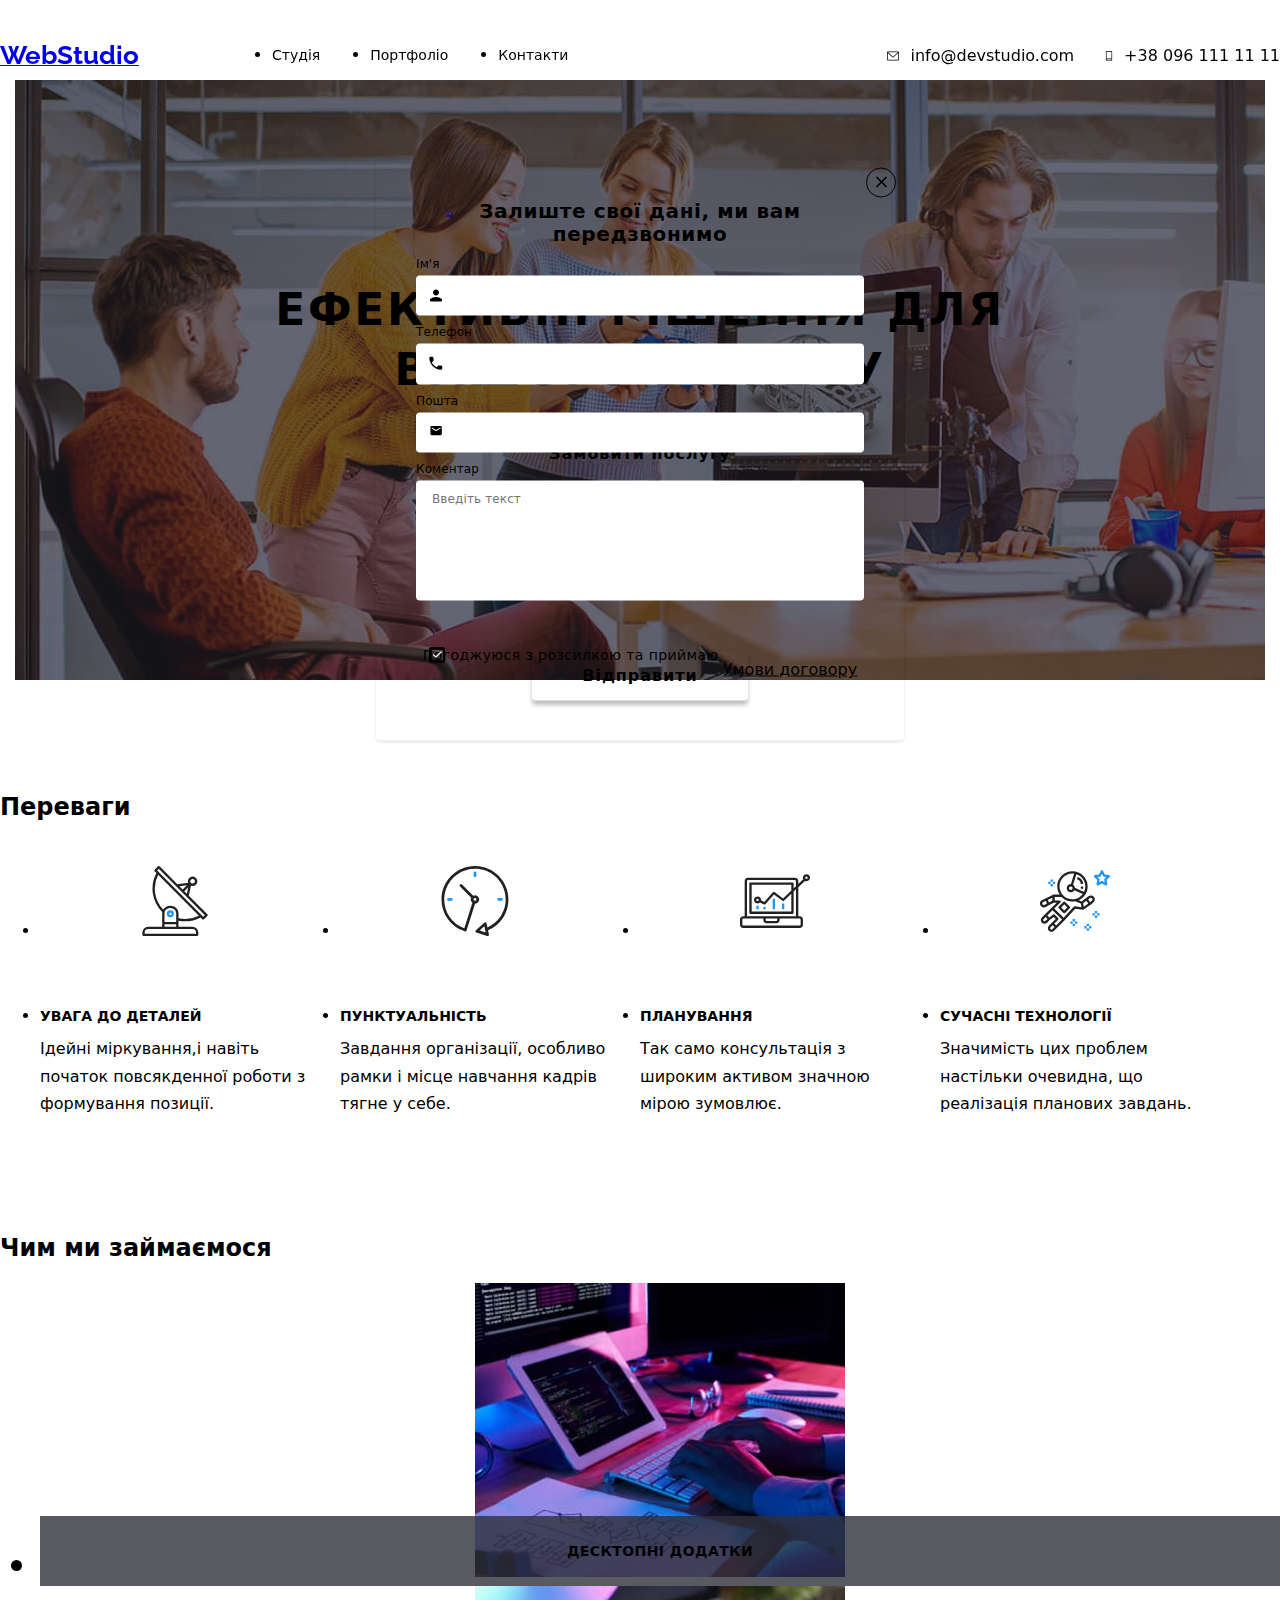
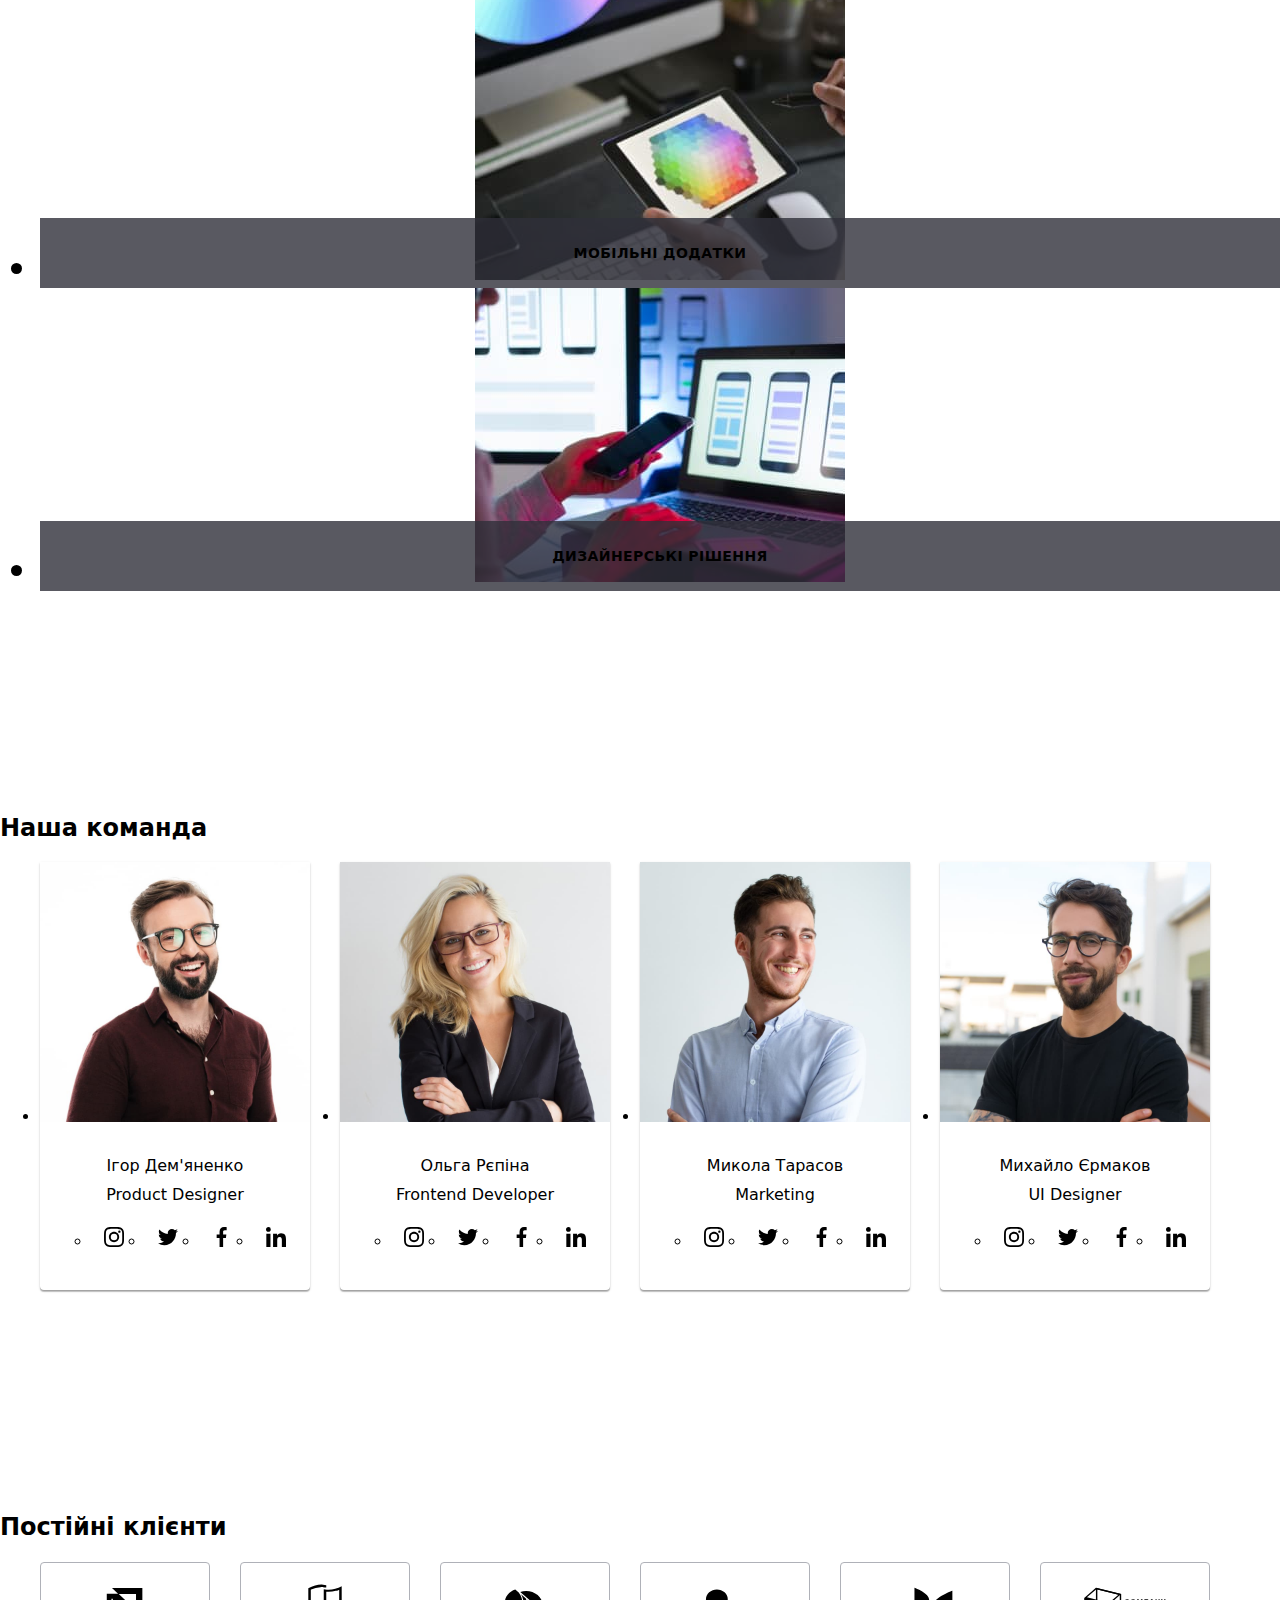
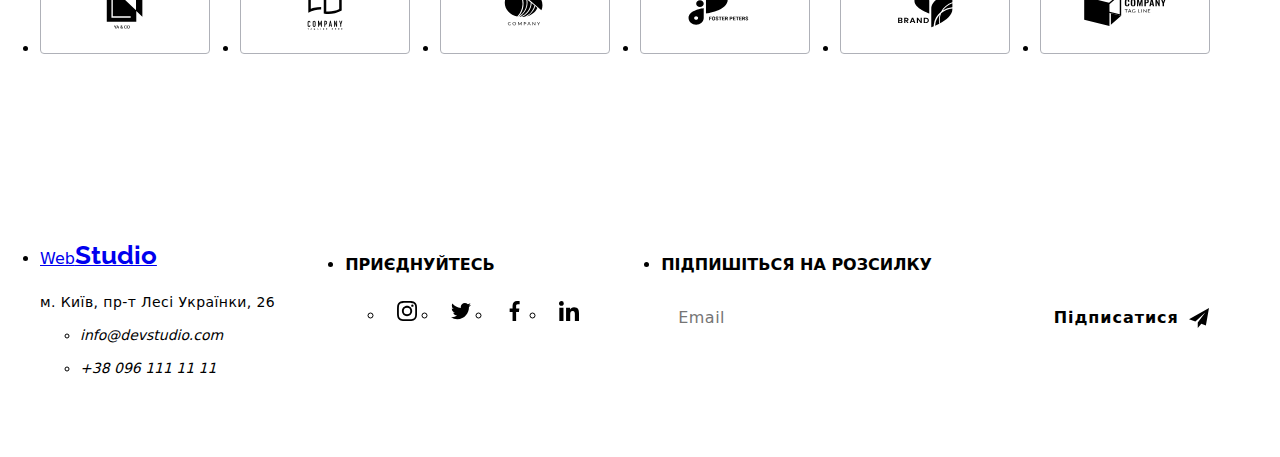
==== commit fede5e63: "add" ====
--- a/index.html
+++ b/index.html
@@ -11,15 +11,16 @@
     <link rel="preconnect" href="https://fonts.gstatic.com" crossorigin>
     <link href="https://fonts.googleapis.com/css2?family=Raleway:wght@700&family=Roboto:wght@400;500;700;900&display=swap" rel="stylesheet">
     <link rel="stylesheet" href="https://cdnjs.cloudflare.com/ajax/libs/modern-normalize/1.1.0/modern-normalize.min.css">
-    <link rel="stylesheet" href="./css/styles.css">
+    <link rel="stylesheet" href="./css/main.css">
+
 </head>
 
 <body>
     <header class="header">
         <div class="container">
             <div class="header__main-nav">
-                <a href="./index.html" class="header__logo decoration"><span class="web">Web</span><span
-                        class="studio">Studio</span></a>
+                <a href="./index.html" class="header__logo decoration"><span class="header__web">Web</span><span
+                        class="header__studio">Studio</span></a>
                 <nav>
                     <ul class="list header__site-nav decoration">
                         <li class="header__item"><a class="header__link .header__link--current header__link-decoration" href="./index.html">Студія</a></li>
--- a/css/main.css
+++ b/css/main.css
@@ -0,0 +1,860 @@
+@charset "UTF-8";
+.header {
+  position: fixed;
+  padding-top: 0px;
+  padding-bottom: 0px;
+  border-bottom: 1px solid var(--header-bording-color);
+  background-color: var(--second-text-color);
+  top: 0;
+  left: 0;
+  right: 0;
+  z-index: 1;
+}
+
+/* main-nav */
+.header__main-nav {
+  display: flex;
+  align-items: center;
+}
+
+/* logo header */
+.header__logo {
+  margin-right: 93px;
+}
+
+.header__web {
+  color: var(--accent-text-color);
+  font-family: "Raleway", sans-serif;
+  font-weight: 700;
+  font-size: 26px;
+  line-height: 1.2;
+  text-decoration: none;
+}
+
+.header__logo .header__studio {
+  color: var(--title-text-color);
+  font-family: "Raleway", sans-serif;
+  font-weight: 700;
+  font-size: 26px;
+  line-height: 1.2;
+  text-decoration: none;
+}
+
+/* site-nav */
+.header__site-nav {
+  display: flex;
+}
+
+/*відступи між site-nav*/
+.header__item {
+  margin-right: 50px;
+}
+
+.header__item:last-child {
+  margin-right: 0px;
+}
+
+.header__link {
+  display: block;
+  padding-top: 32px;
+  padding-bottom: 32px;
+  color: var(--title-text-color);
+  font-weight: 500;
+  font-size: 14px;
+  line-height: 1.14;
+  text-decoration: none;
+  transition: color 250ms cubic-bezier(0.4, 0, 0.2, 1);
+}
+
+.header__link:hover, .header__link:focus {
+  color: var(--accent-text-color);
+  font-weight: 500;
+  font-size: 14px;
+  line-height: 1.14;
+  text-decoration: none;
+}
+
+.header__link--current {
+  color: var(--accent-text-color);
+}
+
+.header__link-decoration {
+  position: relative;
+}
+
+.header__link-decoration::after {
+  display: inline-block;
+  content: "";
+  width: 100%;
+  height: 4px;
+  position: absolute;
+  left: 0;
+  bottom: -1px;
+  background-color: var(--accent-text-color);
+  border-radius: 2px;
+}
+
+.header__auth-nav {
+  margin-left: auto;
+  gap: 30px;
+  margin-top: 0;
+  margin-bottom: 0;
+  display: flex;
+  list-style: none;
+}
+
+/*contacts */
+.header__contact-header {
+  display: flex;
+  color: var(--primary-text-color);
+  align-items: center;
+  font-weight: 500;
+  text-decoration: none;
+  transition: color 250ms cubic-bezier(0.4, 0, 0.2, 1);
+}
+
+.header__contact-header:hover, .header__contact-header:focus {
+  color: var(--accent-text-color);
+  font-weight: 500;
+  font-size: 14px;
+}
+
+.header__item-contact {
+  padding-top: 32px;
+  padding-bottom: 32px;
+}
+
+.header__nav-icon {
+  display: flex;
+  align-items: center;
+  fill: currentColor;
+  margin-right: 10px;
+}
+
+/*відступи між .list .contact*/
+.list .header__item-contact {
+  margin-right: 50px;
+}
+
+.list .header__item-contact:last-child {
+  margin-right: 0px;
+}
+
+.footer {
+  background-color: var(--footer-background-color);
+  display: list-item;
+  padding-top: 60px;
+  padding-bottom: 60px;
+}
+
+.footer__position {
+  display: flex;
+  flex-direction: row;
+  gap: 70px;
+}
+
+.footer__position-part {
+  align-items: center;
+}
+
+.footer__contact-link {
+  color: var(--second-text-color-footer);
+  text-decoration: none;
+  transition: color 250ms cubic-bezier(0.4, 0, 0.2, 1);
+}
+
+.footer__contact-link:hover,
+.footer__contact-link:focus {
+  color: var(--accent-text-color);
+}
+
+.footer__studio {
+  color: var(--second-text-color);
+  font-family: "Raleway", sans-serif;
+  font-weight: 700;
+  font-size: 26px;
+  line-height: 1.2;
+  text-decoration: none;
+  margin-top: 0px;
+}
+
+.footer__logo {
+  margin-bottom: 20px;
+}
+
+/* address foter */
+.footer__address {
+  display: flex;
+  flex-direction: row;
+  font-style: normal;
+  font-size: 14px;
+  line-height: 1.71;
+  letter-spacing: 0.03em;
+  margin-top: 0px;
+  margin-bottom: 0px;
+  list-style: none;
+}
+
+.footer__address-list {
+  margin-bottom: 9px;
+}
+
+.footer__city {
+  color: var(--second-text-color);
+  text-decoration: none;
+  line-height: 1.71;
+  font-size: 14px;
+  transition: color 250ms cubic-bezier(0.4, 0, 0.2, 1);
+}
+
+.footer__city:hover, .footer__city:focus {
+  color: var(--accent-text-color);
+}
+
+.footer__contact {
+  line-height: 1.71;
+  font-size: 14px;
+  font-size: 14px;
+  text-decoration: none;
+}
+
+.footer__text {
+  font-style: normal;
+  font-weight: 700;
+  line-height: 16px;
+  color: var(--second-text-color);
+}
+
+.footer__text-second {
+  font-style: normal;
+  margin-bottom: 20px;
+  font-weight: 700;
+  line-height: 16px;
+  color: var(--second-text-color);
+}
+
+/*footer-form*/
+.footer__position-form {
+  display: flex;
+  flex-direction: row;
+  gap: 12px;
+}
+
+.footer__form-label {
+  display: block;
+  width: 358px;
+  height: 50px;
+  margin-bottom: 0;
+  font-size: 12px;
+  line-height: 1.16;
+  letter-spacing: 0.01em;
+  background-color: var(--footer-background-color);
+  color: var(--primary-text-color);
+  border-radius: 1px solid rgba(255, 255, 255, 0.3);
+  transition: color 2500ms cubic-bezier(0.4, 0, 0.2, 1);
+}
+
+.footer__form-label:hover, .footer__form-label:focus {
+  color: var(--accent-text-color);
+}
+
+.form-control-footer {
+  position: relative;
+  background-color: var(--footer-background-color);
+}
+
+.footer__form-input {
+  width: 358px;
+  height: 50px;
+  padding-right: 16px;
+  padding-left: 16px;
+  padding-top: 15px;
+  padding-bottom: 15px;
+  border-radius: 4px;
+  color: var(--form-comment-color);
+  outline: none;
+  background-color: var(--footer-background-color);
+  border: 1px solid rgba(255, 255, 255, 0.3);
+  font-weight: 400;
+  font-size: 16px;
+  line-height: 1.25;
+  letter-spacing: 0.03em;
+  color: rgba(255, 255, 255, 0.6);
+}
+
+.footer__form-input:focus {
+  color: var(--accent-text-color);
+  border-color: var(--accent-text-color);
+}
+
+.footer__card-border:nth-child(7) {
+  margin-bottom: 0px;
+}
+
+.footer__card-border:nth-child(8) {
+  margin-bottom: 0px;
+}
+
+.footer__card-border:nth-child(9) {
+  margin-bottom: 0px;
+}
+
+.hero__background {
+  background-color: var(--footer-background-color);
+  background-image: linear-gradient(rgba(47, 48, 58, 0.4), rgba(47, 48, 58, 0.4)), url("./background-hero-img.jpg");
+  background-repeat: no-repeat;
+  background-size: cover;
+  max-width: 1600px;
+  height: 600px;
+  margin-left: auto;
+  margin-right: auto;
+}
+
+.hero {
+  padding-left: 15px;
+  padding-right: 15px;
+  margin-top: 80px;
+}
+
+.hero__section {
+  text-align: center;
+  padding-top: 200px;
+  padding-bottom: 200px;
+  margin-left: auto;
+  margin-right: auto;
+  width: 1200px;
+}
+
+.hero__title {
+  font-weight: 900;
+  font-size: 44px;
+  line-height: 1.36;
+  letter-spacing: 0.06em;
+  color: var(--second-text-color);
+  text-transform: uppercase;
+  margin-top: 0;
+  margin-bottom: 30;
+}
+
+.section-first {
+  padding-top: 94px;
+  padding-bottom: 94px;
+}
+
+.section-first__icons {
+  display: flex;
+  gap: 30px;
+}
+
+.section-first__img {
+  display: flex;
+  justify-content: center;
+  align-items: center;
+  width: 270px;
+  height: 120px;
+  background-color: var(--second-background-color);
+  border-radius: 4px;
+  margin-bottom: 30px;
+}
+
+.section-first__icon {
+  width: 70px;
+  height: 70px;
+}
+
+.section-first__item {
+  width: 270px;
+  height: 98px;
+}
+
+.section-first__feauter {
+  display: flex;
+  gap: 30px;
+}
+
+.section-first__title {
+  font-weight: 700;
+  font-size: 14px;
+  line-height: 1.14;
+  text-transform: uppercase;
+  margin-top: 0;
+  margin-bottom: 10px;
+}
+
+/* section text  */
+.section-first__text {
+  color: var(--primary-text-color);
+  line-height: 1.7;
+  margin-top: 0px;
+}
+
+.section-pictures {
+  padding-bottom: 94px;
+}
+
+.section-pictures__photos {
+  font-weight: 700;
+  font-size: 36px;
+  line-height: 1.16;
+  text-align: center;
+  letter-spacing: 0.03em;
+  color: var(--title-text-color);
+  position: relative;
+  position: relative;
+}
+
+.section-pictures__photo {
+  content: "";
+  color: var(--second-text-color);
+  font-style: normal;
+  font-weight: 700;
+  font-size: 14px;
+  line-height: 16px;
+  text-align: center;
+  letter-spacing: 0.03em;
+  align-items: center;
+  padding: 27px 0;
+  position: absolute;
+  width: 100%;
+  height: 70px;
+  background: rgba(47, 48, 58, 0.8);
+  bottom: 0px;
+}
+
+.section-pictures__text {
+  font-weight: 700;
+  font-size: 14px;
+  line-height: 16px;
+  text-align: center;
+  letter-spacing: 0.03em;
+  align-items: center;
+  color: var(--second-text-color);
+  margin: 0;
+}
+
+.team {
+  background-color: var(--second-background-color);
+  padding-top: 94px;
+  padding-bottom: 94px;
+}
+
+.team__list-cards {
+  display: flex;
+  gap: 30px;
+}
+
+.team__card {
+  background-color: var(--second-text-color);
+  width: 270px;
+  height: 428px;
+}
+
+.team__card {
+  padding-top: 0px;
+  box-shadow: 0px 1px 3px rgba(0, 0, 0, 0.12), 0px 1px 1px rgba(0, 0, 0, 0.14), 0px 2px 1px rgba(0, 0, 0, 0.2);
+  border-radius: 0px 0px 4px 4px;
+}
+
+.team__images {
+  margin-top: 0px;
+  margin-bottom: 0px;
+}
+
+.team__card-member {
+  display: flex;
+  flex-direction: column;
+  justify-content: center;
+  align-items: center;
+  padding-top: 30px;
+  padding-bottom: 30px;
+}
+
+.team__card-title {
+  font-weight: 500;
+  font-size: 16px;
+  line-height: 1.18;
+  margin-top: 0px;
+  margin-bottom: 10px;
+}
+
+.team__card-text {
+  font-size: 16px;
+  line-height: 1.18;
+  color: var(--primary-text-color);
+  margin-top: 0px;
+  margin-bottom: 10px;
+}
+
+.icons {
+  display: flex;
+  gap: 10px;
+}
+
+.icons__cards-img {
+  display: flex;
+  justify-content: center;
+  align-items: center;
+  width: 44px;
+  height: 44px;
+  border-radius: 50%;
+  background-color: var(--footer-background-icon);
+  transition: background-color 250ms cubic-bezier(0.4, 0, 0.2, 1);
+}
+
+.icons__cards-img:hover,
+.icons__cards-img:focus {
+  background-color: var(--accent-text-color);
+  cursor: pointer;
+  fill: var(--second-text-color);
+}
+
+.icons__cards-icon {
+  fill: var(--logo-color);
+  transition: fill 250ms cubic-bezier(0.4, 0, 0.2, 1);
+}
+
+.icons__cards-img:hover .icons__cards-icon,
+.icons__cards-img:focus .icons__cards-icon {
+  fill: var(--second-text-color);
+}
+
+.icons__cards-icon.icons__footer {
+  fill: var(--second-text-color);
+}
+
+.icons__cards-icon:focus {
+  fill: var(--second-text-color);
+}
+
+.clients {
+  padding-top: 94px;
+  padding-bottom: 94px;
+}
+
+.clients__logoes {
+  display: flex;
+  flex-direction: row;
+  gap: 30px;
+}
+
+.clients__img {
+  display: flex;
+  justify-content: center;
+  align-items: center;
+  width: 170px;
+  height: 92px;
+  background-color: var(--second-text-color);
+  border: 1px solid rgb(175, 177, 184);
+  border-radius: 4px;
+  transition: border 250ms cubic-bezier(0.4, 0, 0.2, 1), box-shadow 250ms cubic-bezier(0.4, 0, 0.2, 1);
+}
+
+.clients__img:hover, .clients__img:focus {
+  border: 1px solid var(--accent-text-color);
+  /* box-shadow: 0px 4px 4px 0px rgba(0, 0, 0, 0.25); */
+  cursor: pointer;
+}
+
+.clients__icon {
+  fill: var(--logo-color);
+  width: 170px;
+  height: 92px;
+  transition: fill 250ms cubic-bezier(0.4, 0, 0.2, 1);
+}
+
+.clients__img:hover .clients__icon, .clients__img:focus .clients__icon {
+  fill: var(--accent-text-color);
+}
+
+.modal {
+  position: absolute;
+  top: 50%;
+  left: 50%;
+  padding: 40px;
+  transform: translate(-50%, -50%);
+  width: 528px;
+  height: 581px;
+  background-color: var(--second-text-color);
+  border-radius: 4px;
+  /*padding: 12px 40px 0px;*/
+  box-shadow: 0px 2px 1px 0px rgba(0, 0, 0, 0.2);
+  box-shadow: 0px 1px 1px 0px rgba(0, 0, 0, 0.14);
+  box-shadow: 0px 1px 3px 0px rgba(0, 0, 0, 0.12);
+}
+
+.modal__close-button {
+  position: absolute;
+  display: flex;
+  align-items: center;
+  justify-content: center;
+  width: 30px;
+  height: 30px;
+  border-radius: 50%;
+  top: 8px;
+  right: 8px;
+  padding: 0;
+  background: none;
+  border: 1px solid;
+  cursor: pointer;
+  border-color: var(--input-border);
+  outline: none;
+}
+
+.modal__close-button:hover .modal__close-button-decor,
+.modal__close-button:focus .modal__close-button-decor {
+  fill: var(--accent-text-color);
+}
+
+.modal__close-button-decor {
+  fill: var(--close-button-color);
+  transition: fill 250ms cubic-bezier(0.4, 0, 0.2, 1);
+}
+
+.modal__header {
+  margin: 0;
+  font-weight: 700;
+  font-size: 20px;
+  line-height: 23px;
+  text-align: center;
+  letter-spacing: 0.03em;
+  color: var(--modal-header-color);
+  margin-bottom: 12px;
+}
+
+/*form*/
+.modal__form-label {
+  display: block;
+  margin-bottom: 4px;
+  font-size: 12px;
+  line-height: 1.16;
+  letter-spacing: 0.01em;
+  color: var(--primary-text-color);
+}
+
+.modal__form-label:focus {
+  color: var(--accent-text-color);
+}
+
+.modal__form-control {
+  position: relative;
+  margin-bottom: 10px;
+}
+
+.modal__form-input {
+  width: 100%;
+  padding-right: 12px;
+  padding-left: 32px;
+  padding-top: 11px;
+  padding-bottom: 11px;
+  border: 1px solid var(--input-border);
+  border-radius: 4px;
+  color: var(--form-comment-color);
+  outline: none;
+}
+
+.modal__form-input:focus {
+  color: var(--accent-text-color);
+  border-color: var(--accent-text-color);
+}
+
+.modal__form-icon {
+  width: 18px;
+  height: 18px;
+  position: absolute;
+  left: 11px;
+  top: 50%;
+  transform: translateY(-50%);
+}
+
+.modal__form-control:focus-within .modal__form-icon {
+  fill: var(--accent-text-color);
+}
+
+/*for comment*/
+.modal__form-textarea {
+  margin-bottom: 20px;
+  max-width: 448px;
+  max-height: 120px;
+  min-width: 448px;
+  min-height: 120px;
+  padding: 12px 16px;
+  border: 1px solid var(--input-border);
+  border-radius: 4px;
+  outline: none;
+  resize: none;
+  font-size: 12px;
+  line-height: 1.16;
+  letter-spacing: 0.01em;
+  color: var(--form-comment-color);
+}
+
+.modal__form-textarea:focus {
+  border-color: var(--accent-text-color);
+}
+
+/* checkbox*/
+.modal__terms-section {
+  display: flex;
+  flex-direction: row;
+  justify-content: center;
+  align-items: center;
+  margin-left: 18px;
+  gap: 4px;
+  margin: 0;
+  padding: 0;
+}
+
+.modal__terms-text {
+  display: block;
+  margin: 0;
+  margin-bottom: 30px;
+  font-size: 14px;
+  line-height: 1.71;
+  letter-spacing: 0.03em;
+  color: var(--primary-text-color);
+}
+
+.modal__terms-link {
+  display: block;
+  color: var(--accent-text-color);
+}
+
+.modal__input-checkbox {
+  -webkit-appearance: none;
+     -moz-appearance: none;
+          appearance: none;
+  opacity: 0;
+}
+
+.modal__label-checkbox {
+  position: relative;
+  transition: opacity color 250ms cubic-bezier(0.4, 0, 0.2, 1);
+}
+
+.modal__label-checkbox ::before {
+  content: "";
+  position: absolute;
+  top: 4px;
+  left: 13px;
+  width: 16px;
+  height: 15px;
+  border-radius: 2px;
+  border: 2px solid;
+  border-color: var(--title-text-color);
+  background-color: var(--second-text-color);
+}
+
+.modal__label-checkbox ::after {
+  content: "";
+  position: absolute;
+  top: 4px;
+  left: 13px;
+  width: 16px;
+  height: 15px;
+  border-radius: 2px;
+  background-image: url("./vector-icon.svg");
+  background-repeat: no-repeat;
+  background-position: 50% 50%;
+  background-color: var(--accent-text-color);
+  opacity: 0;
+}
+
+.modal__input-checkbox:checked + .modal__terms-section .modal__terms-section::after {
+  opacity: 1;
+}
+
+.button__primary {
+  border: 1px solid transparent;
+  border-radius: 4px;
+  padding: 10px 32px;
+  min-width: 216px;
+  height: 50px;
+  margin-bottom: 0px;
+  margin: auto;
+  display: block;
+  color: var(--second-text-color);
+  background-color: var(--accent-text-color);
+  font-family: inherit;
+  font-weight: 700;
+  font-size: 16px;
+  line-height: 1.88;
+  display: flex;
+  align-items: center;
+  text-align: center;
+  letter-spacing: 0.06em;
+  cursor: pointer;
+  text-align: center;
+  transition: color 250ms cubic-bezier(0.4, 0, 0.2, 1), background-color 250ms cubic-bezier(0.4, 0, 0.2, 1);
+}
+
+.button__primary:hover, .button__primary:focus {
+  background-color: var(--button-color-hover);
+  font-family: inherit;
+  font-weight: 700;
+  font-size: 16px;
+  line-height: 1.88;
+  display: flex;
+  align-items: center;
+  text-align: center;
+}
+
+.button__send-footer {
+  display: flex;
+  align-items: center;
+  text-align: center;
+  justify-content: center;
+  gap: 10px;
+  color: var(--second-text-color);
+  background-color: var(--accent-text-color);
+  width: 200px;
+  height: 50px;
+  margin: 0;
+  border: 1px solid transparent;
+  border-radius: 4px;
+  font-weight: 700;
+  font-size: 16px;
+  line-height: 1.88;
+  letter-spacing: 0.06em;
+  cursor: pointer;
+  transition: color 250ms cubic-bezier(0.4, 0, 0.2, 1), background-color 250ms cubic-bezier(0.4, 0, 0.2, 1), fill 250ms cubic-bezier(0.4, 0, 0.2, 1);
+}
+
+.button__send-footer:hover,
+.button__send-footer:focus {
+  background-color: var(--button-color-hover);
+}
+
+.button__modal-send {
+  position: absolute;
+  display: flex;
+  align-items: center;
+  text-align: center;
+  justify-content: center;
+  padding: 0;
+  color: var(--second-text-color);
+  background-color: var(--accent-text-color);
+  width: 200px;
+  height: 50px;
+  margin: 0;
+  margin-bottom: 40px;
+  left: 50%;
+  translate: -50%;
+  bottom: 40px;
+  border: 1px solid transparent;
+  border-radius: 4px;
+  min-width: 216px;
+  height: 50px;
+  margin-bottom: 0px;
+  font-weight: 700;
+  font-size: 16px;
+  line-height: 1.88;
+  letter-spacing: 0.06em;
+  cursor: pointer;
+  box-shadow: 0px 4px 4px 0px rgba(0, 0, 0, 0.25);
+  transition: color 250ms cubic-bezier(0.4, 0, 0.2, 1), background-color 250ms cubic-bezier(0.4, 0, 0.2, 1), border 250ms cubic-bezier(0.4, 0, 0.2, 1);
+}
+
+.button__modal-send:hover,
+.button__modal-send:focus {
+  background-color: var(--button-color-hover);
+}/*# sourceMappingURL=main.css.map */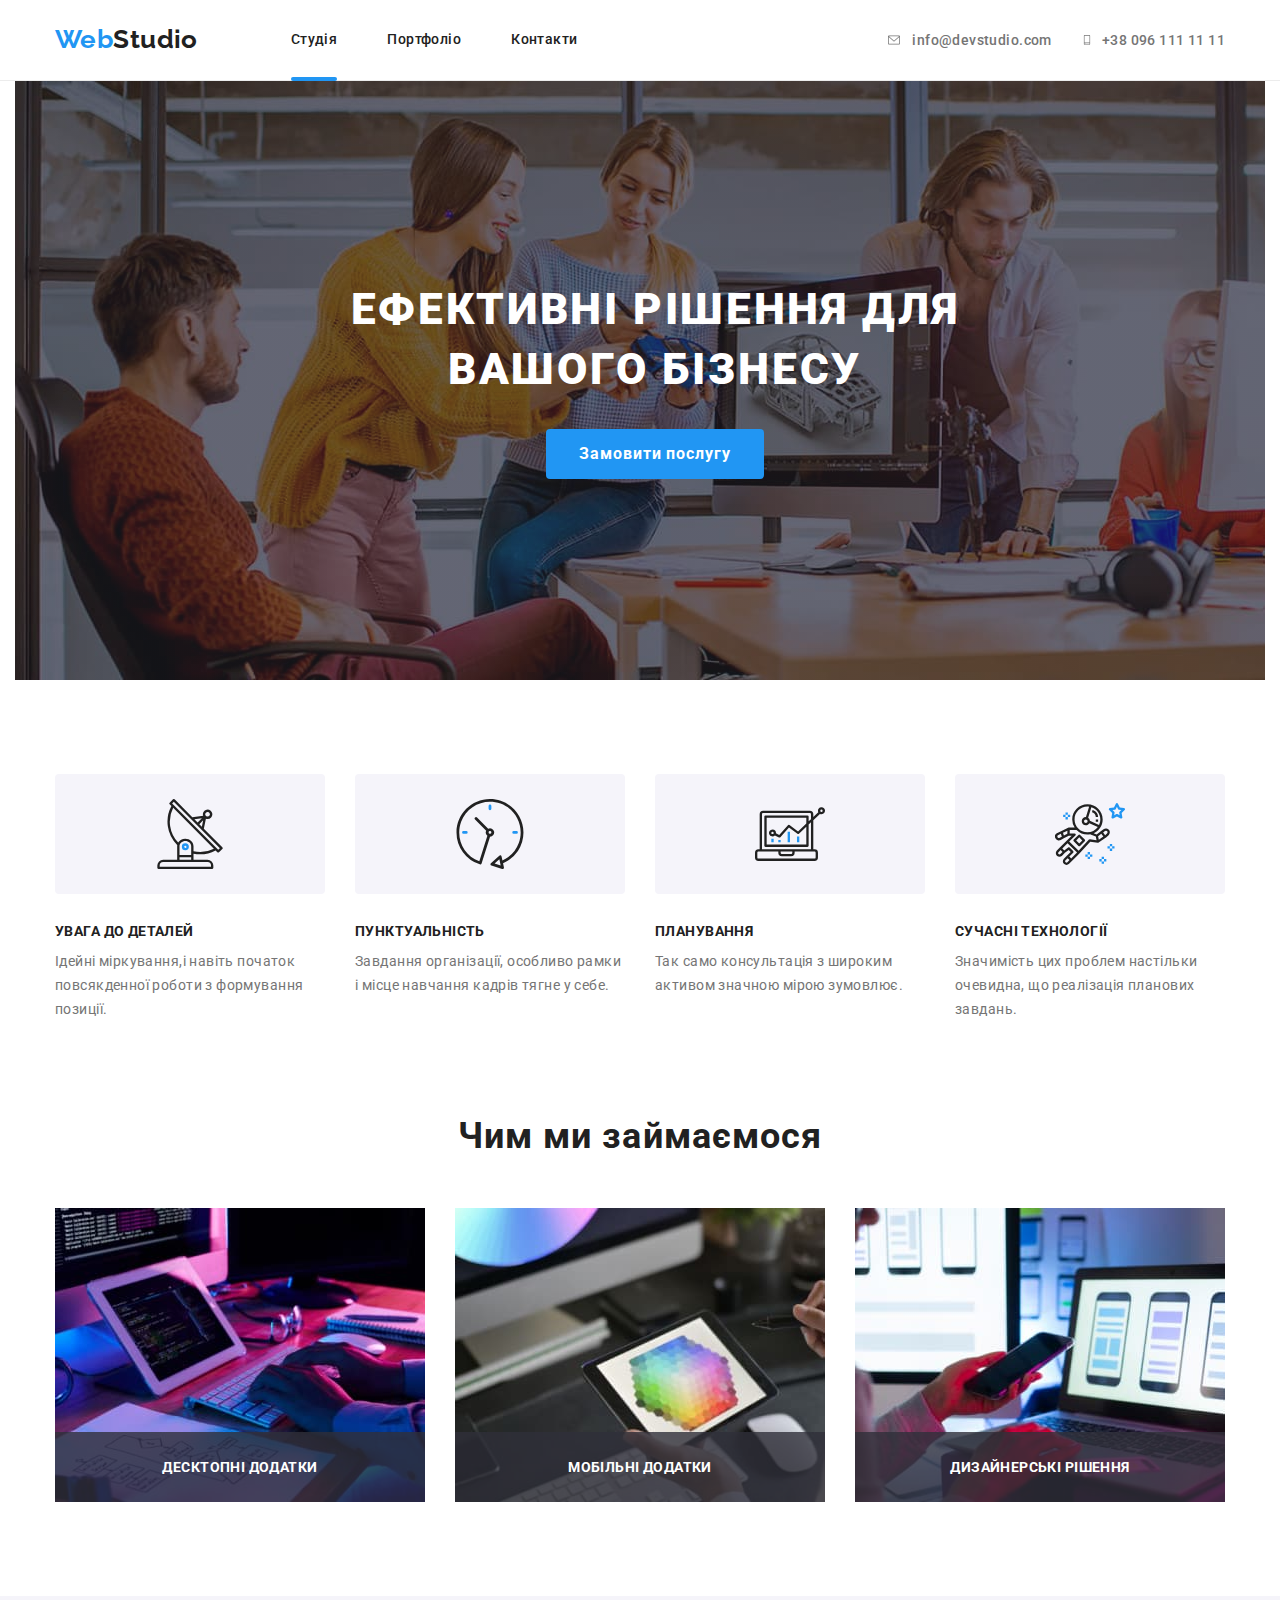
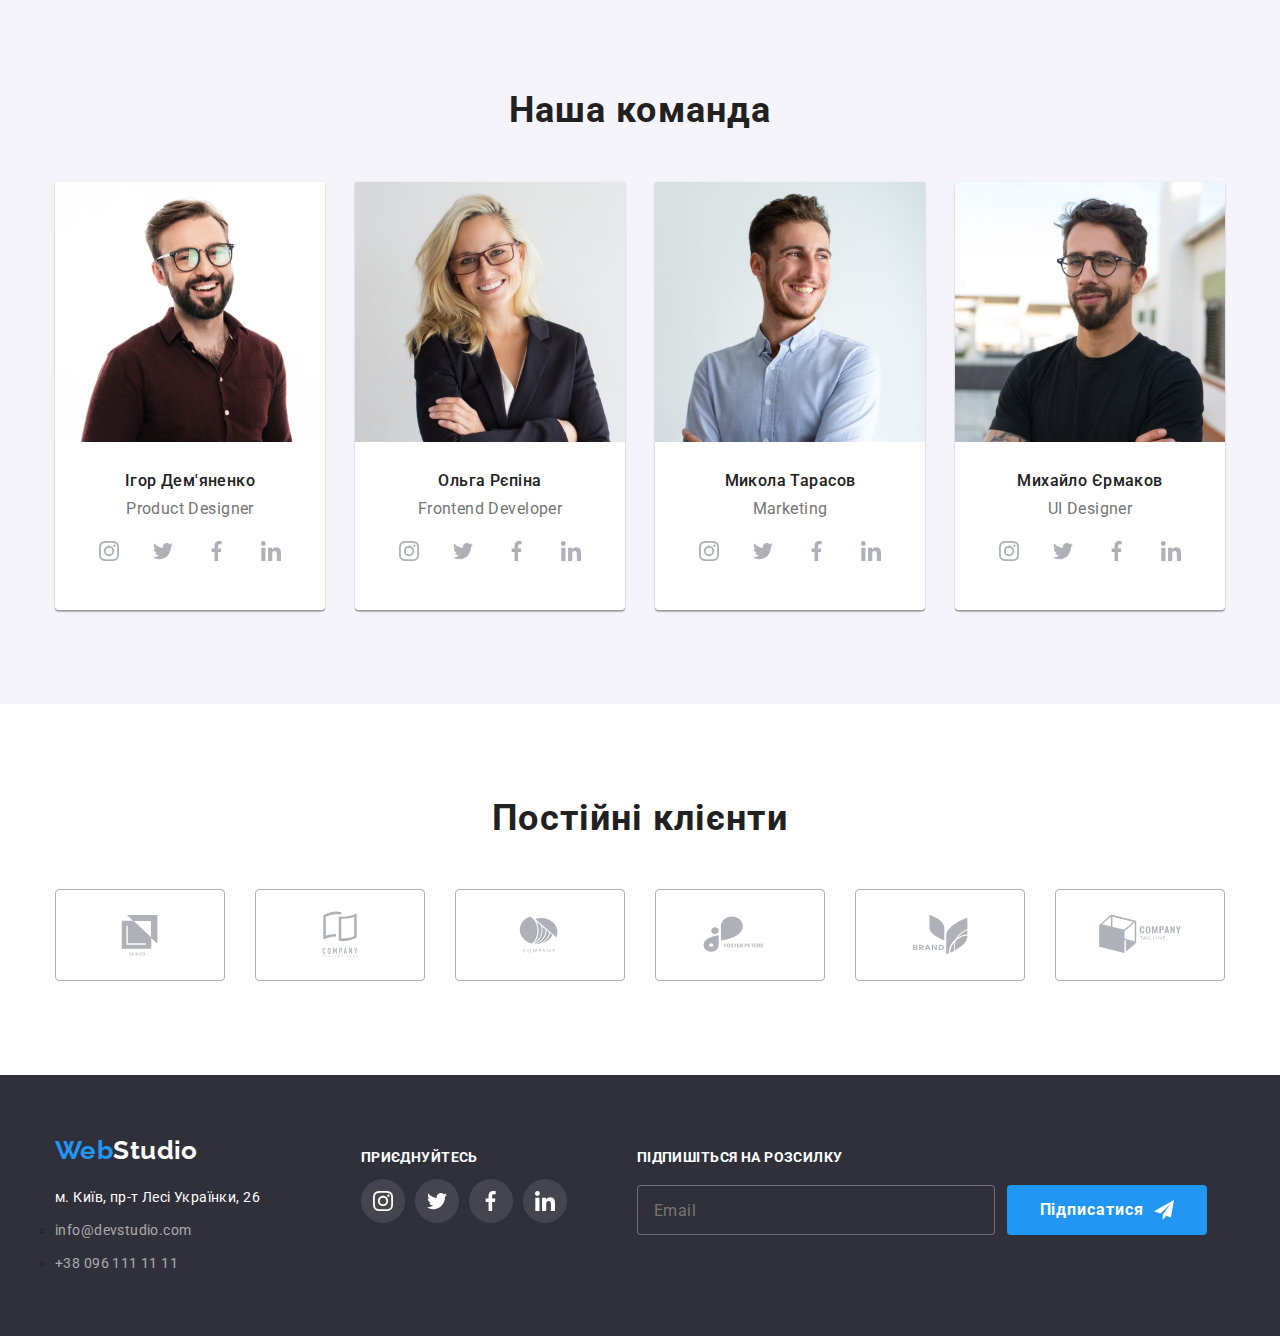
==== commit eedb14db: "new" ====
--- a/index.html
+++ b/index.html
@@ -357,7 +357,7 @@
      <div class="container">
                 <ul class="footer__position list">
                     <li class="footer__position-part">
-                        <div class="footer__logo"><a href="./index.html" class="logo decoration"><span class="web">Web</span><span
+                        <div class="footer__logo"><a href="./index.html" class="logo decoration"><span class="header__web">Web</span><span
                             class="footer__studio">Studio</span></a>
                         </div>
                     <address>
--- a/css/main.css
+++ b/css/main.css
@@ -1,4 +1,145 @@
 @charset "UTF-8";
+/* #FFFFFF - колір фону */
+/* #2F303A - колір другорядного фону (сірий) */
+/* #F5F4FA - колір другорядного фону (сірий темний) */
+/* #ECECEC - колір рамки хедера */
+/* #EEEEEE - колір рамки карток */
+/* #AFB1B8- колір логотипів*/
+/* rgba(47, 48, 58, 0.4) -color hero-img*/
+/*rgba(255, 255, 255, 0.1); -color back for icon footer*/
+:root {
+  --title-text-color: #212121 ;
+  --primary-text-color: #757575 ;
+  --accent-text-color: #2196F3 ;
+  --second-text-color: #FFFFFF ;
+  --button-background-color: #F5F5F5 ;
+  --footer-background-color: #2F303A;
+  --second-text-color-footer: rgba(255, 255, 255, 0.6);
+  --footer-background-icon: rgba(255, 255, 255, 0.1);
+  --second-background-color: #F5F4FA ;
+  --header-bording-color: #ECECEC;
+  --card-border: #EEEEEE;
+  --hero-img: rgba(47, 48, 58, 0.4);
+  --logo-color: #AFB1B8 ;
+  --input-border: rgba(33, 33, 33, 0.2);
+  --modal-header-color:#212121;
+  --close-button-color: #000;
+  --form-comment-color: rgba(117, 117, 117, 0.5);
+  --button-color-hover: #188CE8;
+}
+
+body {
+  background-color: var(--second-text-color);
+  color: var(--title-text-color);
+  font-family: "Roboto", sans-serif;
+  font-size: 14px;
+  letter-spacing: 0.03em;
+}
+
+img {
+  max-width: 100%;
+  height: auto;
+  display: block;
+}
+
+ul {
+  -webkit-padding-start: 0px;
+          padding-inline-start: 0px;
+}
+
+.visually-hidden {
+  position: absolute;
+  white-space: nowrap;
+  width: 1px;
+  height: 1px;
+  overflow: hidden;
+  border: 0;
+  padding: 0;
+  clip: rect(0 0 0 0);
+  -webkit-clip-path: inset(50%);
+          clip-path: inset(50%);
+  margin: -1px;
+}
+
+.list {
+  list-style: none;
+}
+
+.container {
+  width: 1200px;
+  margin-left: auto;
+  margin-right: auto;
+  padding-left: 15px;
+  padding-right: 15px;
+}
+
+.photos {
+  display: flex;
+  justify-content: space-around;
+}
+
+.list-pictures {
+  display: inline-flex;
+  flex-wrap: wrap;
+}
+
+.backdrop {
+  position: fixed;
+  top: 0;
+  left: 0;
+  width: 100%;
+  height: 100%;
+  z-index: 1;
+  background-color: rgba(0, 0, 0, 0.2);
+  transition: opacity 250ms cubic-bezier(0.4, 0, 0.2, 1), visibility 250ms cubic-bezier(0.4, 0, 0.2, 1);
+}
+
+.decoration {
+  text-decoration: none;
+}
+
+.logo {
+  margin-right: 93px;
+}
+
+address {
+  font-style: normal;
+}
+
+.is-hidden {
+  opacity: 0;
+  visibility: hidden;
+  pointer-events: none;
+}
+
+ul.list {
+  margin-top: 0px;
+  margin-bottom: 0px;
+}
+
+.list__pictures {
+  display: flex;
+  gap: 30px;
+}
+
+.title {
+  font-weight: 700;
+  font-size: 36px;
+  line-height: 1.16;
+  text-align: center;
+  letter-spacing: 0.03em;
+  margin-top: 0px;
+  margin-bottom: 50px;
+}
+
+.container {
+  width: 1200px;
+  margin-left: auto;
+  margin-right: auto;
+  padding-left: 15px;
+  padding-right: 15px;
+}
+
 .header {
   position: fixed;
   padding-top: 0px;
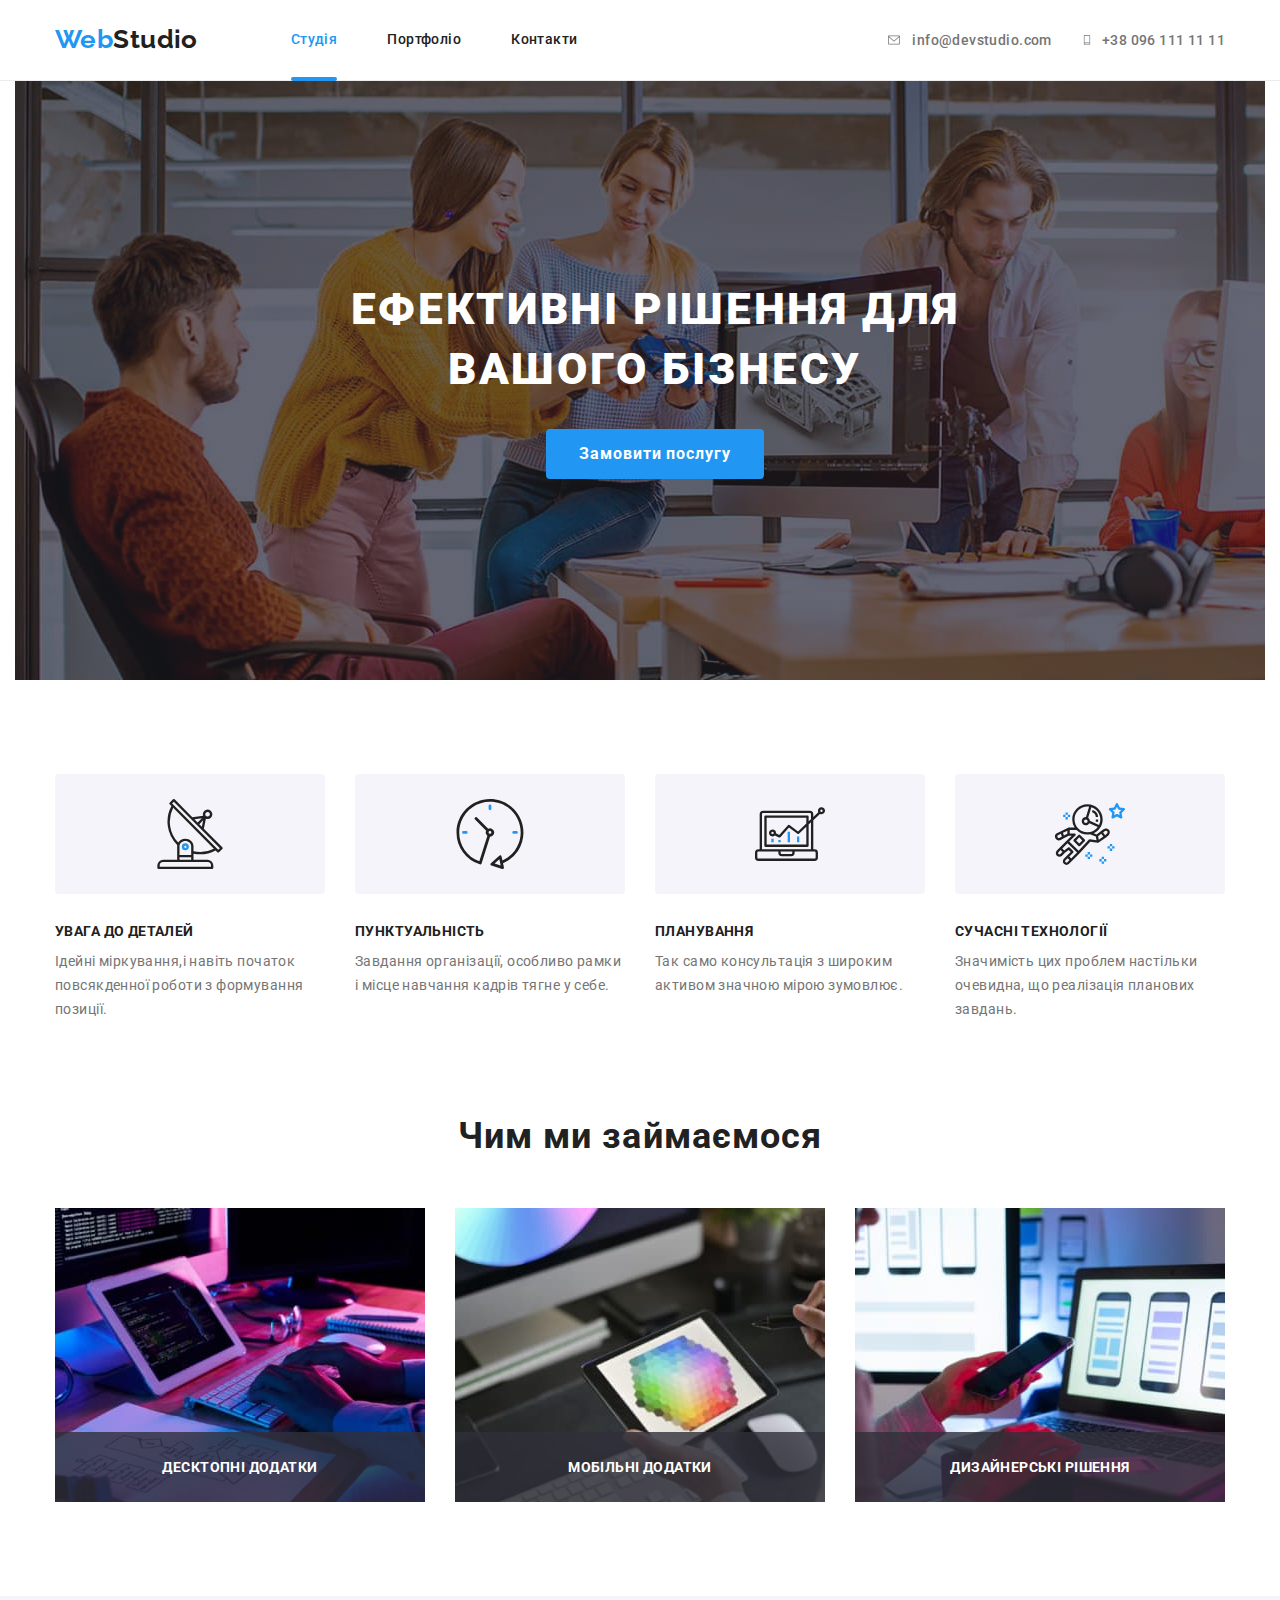
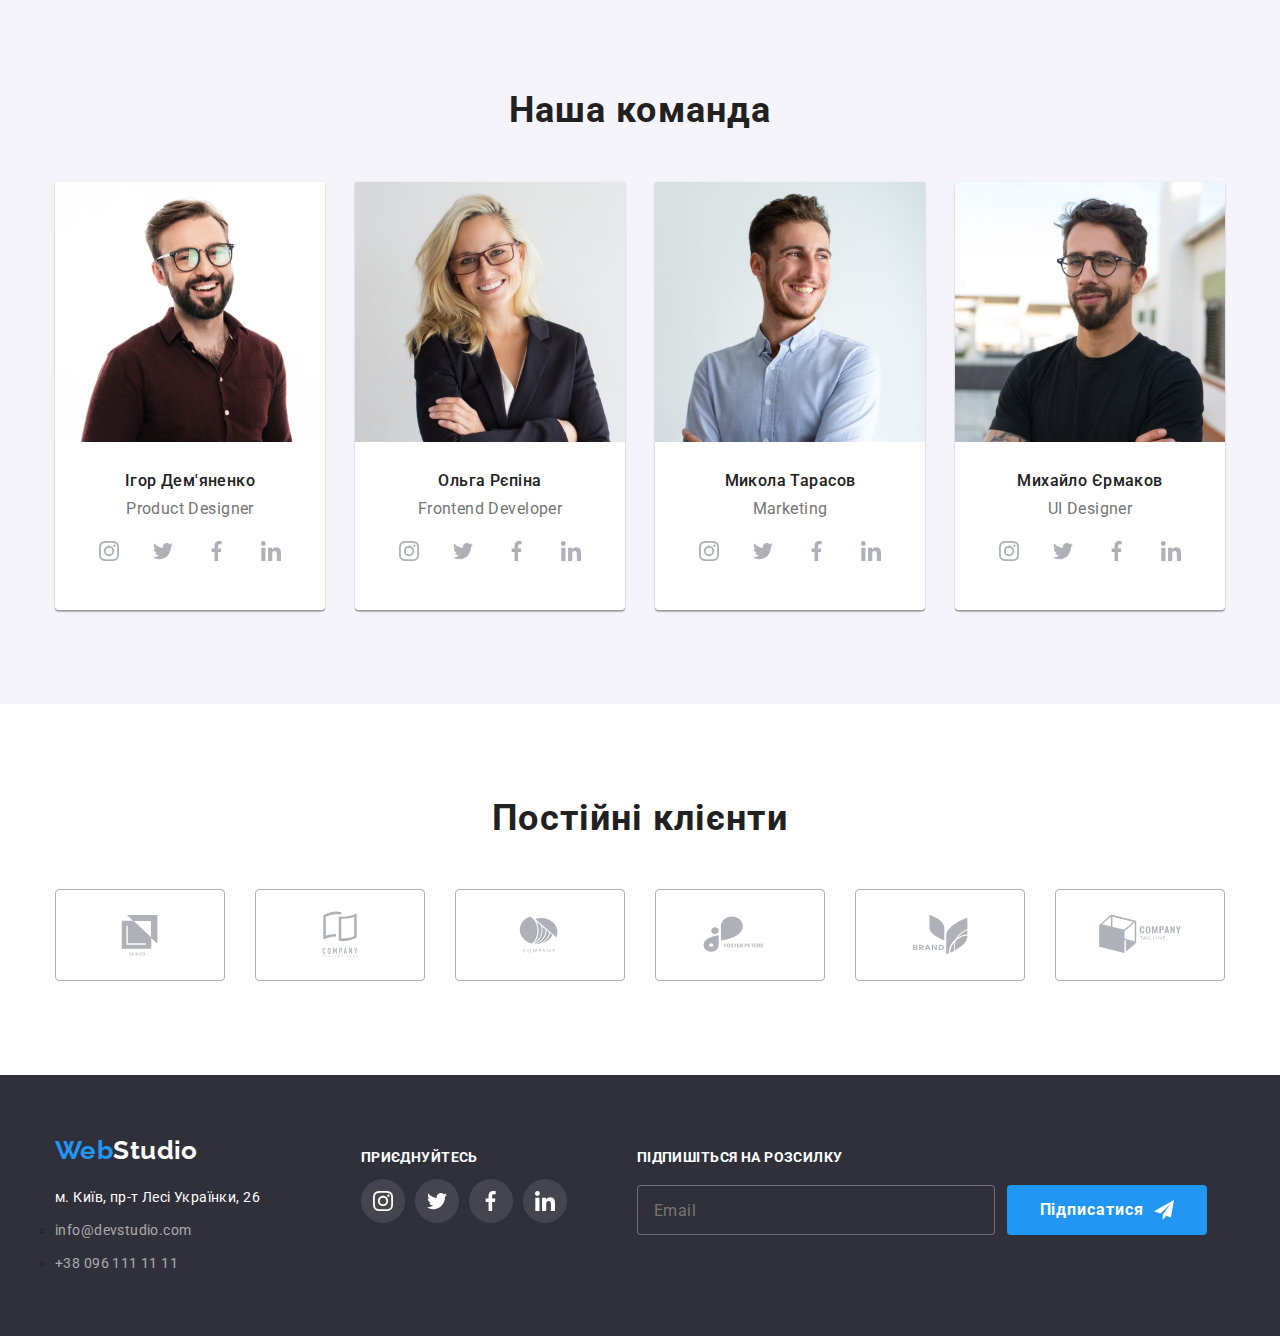
==== commit 3f602627: "new" ====
--- a/index.html
+++ b/index.html
@@ -11,7 +11,7 @@
     <link rel="preconnect" href="https://fonts.gstatic.com" crossorigin>
     <link href="https://fonts.googleapis.com/css2?family=Raleway:wght@700&family=Roboto:wght@400;500;700;900&display=swap" rel="stylesheet">
     <link rel="stylesheet" href="https://cdnjs.cloudflare.com/ajax/libs/modern-normalize/1.1.0/modern-normalize.min.css">
-    <link rel="stylesheet" href="./css/main.css">
+    <link rel="stylesheet" href="./css/main.min.css">
 
 </head>
 
@@ -23,7 +23,7 @@
                         class="header__studio">Studio</span></a>
                 <nav>
                     <ul class="list header__site-nav decoration">
-                        <li class="header__item"><a class="header__link .header__link--current header__link-decoration" href="./index.html">Студія</a></li>
+                        <li class="header__item"><a class="header__link header__link--current header__link-decoration" href="./index.html">Студія</a></li>
                         <li class="header__item"><a class="header__link" href="./portfolio.html">Портфоліо</a></li>
                         <li class="header__item"><a class="header__link" href="./index.html">Контакти</a></li>
                     </ul>
--- a/css/main.min.css
+++ b/css/main.min.css
@@ -0,0 +1 @@
+:root{--title-text-color: #212121 ;--primary-text-color: #757575 ;--accent-text-color: #2196F3 ;--second-text-color: #FFFFFF ;--button-background-color: #F5F5F5 ;--footer-background-color: #2F303A;--second-text-color-footer: rgba(255, 255, 255, 0.6);--footer-background-icon: rgba(255, 255, 255, 0.1);--second-background-color: #F5F4FA ;--header-bording-color: #ECECEC;--card-border: #EEEEEE;--hero-img: rgba(47, 48, 58, 0.4);--logo-color: #AFB1B8 ;--input-border: rgba(33, 33, 33, 0.2);--modal-header-color:#212121;--close-button-color: #000;--form-comment-color: rgba(117, 117, 117, 0.5);--button-color-hover: #188CE8}body{background-color:var(--second-text-color);color:var(--title-text-color);font-family:"Roboto",sans-serif;font-size:14px;letter-spacing:.03em}img{max-width:100%;height:auto;display:block}ul{-webkit-padding-start:0px;padding-inline-start:0px}.visually-hidden{position:absolute;white-space:nowrap;width:1px;height:1px;overflow:hidden;border:0;padding:0;clip:rect(0 0 0 0);-webkit-clip-path:inset(50%);clip-path:inset(50%);margin:-1px}.list{list-style:none}.container{width:1200px;margin-left:auto;margin-right:auto;padding-left:15px;padding-right:15px}.photos{display:flex;justify-content:space-around}.list-pictures{display:inline-flex;flex-wrap:wrap}.backdrop{position:fixed;top:0;left:0;width:100%;height:100%;z-index:1;background-color:rgba(0,0,0,.2);transition:opacity 250ms cubic-bezier(0.4, 0, 0.2, 1),visibility 250ms cubic-bezier(0.4, 0, 0.2, 1)}.decoration{text-decoration:none}.logo{margin-right:93px}address{font-style:normal}.is-hidden{opacity:0;visibility:hidden;pointer-events:none}ul.list{margin-top:0px;margin-bottom:0px}.list__pictures{display:flex;gap:30px}.title{font-weight:700;font-size:36px;line-height:1.16;text-align:center;letter-spacing:.03em;margin-top:0px;margin-bottom:50px}.container{width:1200px;margin-left:auto;margin-right:auto;padding-left:15px;padding-right:15px}.header{position:fixed;padding-top:0px;padding-bottom:0px;border-bottom:1px solid var(--header-bording-color);background-color:var(--second-text-color);top:0;left:0;right:0;z-index:1}.header__main-nav{display:flex;align-items:center}.header__logo{margin-right:93px}.header__web{color:var(--accent-text-color);font-family:"Raleway",sans-serif;font-weight:700;font-size:26px;line-height:1.2;text-decoration:none}.header__logo .header__studio{color:var(--title-text-color);font-family:"Raleway",sans-serif;font-weight:700;font-size:26px;line-height:1.2;text-decoration:none}.header__site-nav{display:flex}.header__item{margin-right:50px}.header__item:last-child{margin-right:0px}.header__link{display:block;padding-top:32px;padding-bottom:32px;color:var(--title-text-color);font-weight:500;font-size:14px;line-height:1.14;text-decoration:none;transition:color 250ms cubic-bezier(0.4, 0, 0.2, 1)}.header__link:hover,.header__link:focus{color:var(--accent-text-color);font-weight:500;font-size:14px;line-height:1.14;text-decoration:none}.header__link--current{color:var(--accent-text-color)}.header__link-decoration{position:relative}.header__link-decoration::after{display:inline-block;content:"";width:100%;height:4px;position:absolute;left:0;bottom:-1px;background-color:var(--accent-text-color);border-radius:2px}.header__auth-nav{margin-left:auto;gap:30px;margin-top:0;margin-bottom:0;display:flex;list-style:none}.header__contact-header{display:flex;color:var(--primary-text-color);align-items:center;font-weight:500;text-decoration:none;transition:color 250ms cubic-bezier(0.4, 0, 0.2, 1)}.header__contact-header:hover,.header__contact-header:focus{color:var(--accent-text-color);font-weight:500;font-size:14px}.header__item-contact{padding-top:32px;padding-bottom:32px}.header__nav-icon{display:flex;align-items:center;fill:currentColor;margin-right:10px}.list .header__item-contact{margin-right:50px}.list .header__item-contact:last-child{margin-right:0px}.footer{background-color:var(--footer-background-color);display:list-item;padding-top:60px;padding-bottom:60px}.footer__position{display:flex;flex-direction:row;gap:70px}.footer__position-part{align-items:center}.footer__contact-link{color:var(--second-text-color-footer);text-decoration:none;transition:color 250ms cubic-bezier(0.4, 0, 0.2, 1)}.footer__contact-link:hover,.footer__contact-link:focus{color:var(--accent-text-color)}.footer__studio{color:var(--second-text-color);font-family:"Raleway",sans-serif;font-weight:700;font-size:26px;line-height:1.2;text-decoration:none;margin-top:0px}.footer__logo{margin-bottom:20px}.footer__address{display:flex;flex-direction:row;font-style:normal;font-size:14px;line-height:1.71;letter-spacing:.03em;margin-top:0px;margin-bottom:0px;list-style:none}.footer__address-list{margin-bottom:9px}.footer__city{color:var(--second-text-color);text-decoration:none;line-height:1.71;font-size:14px;transition:color 250ms cubic-bezier(0.4, 0, 0.2, 1)}.footer__city:hover,.footer__city:focus{color:var(--accent-text-color)}.footer__contact{line-height:1.71;font-size:14px;font-size:14px;text-decoration:none}.footer__text{font-style:normal;font-weight:700;line-height:16px;color:var(--second-text-color)}.footer__text-second{font-style:normal;margin-bottom:20px;font-weight:700;line-height:16px;color:var(--second-text-color)}.footer__position-form{display:flex;flex-direction:row;gap:12px}.footer__form-label{display:block;width:358px;height:50px;margin-bottom:0;font-size:12px;line-height:1.16;letter-spacing:.01em;background-color:var(--footer-background-color);color:var(--primary-text-color);border-radius:1px solid rgba(255,255,255,.3);transition:color 2500ms cubic-bezier(0.4, 0, 0.2, 1)}.footer__form-label:hover,.footer__form-label:focus{color:var(--accent-text-color)}.form-control-footer{position:relative;background-color:var(--footer-background-color)}.footer__form-input{width:358px;height:50px;padding-right:16px;padding-left:16px;padding-top:15px;padding-bottom:15px;border-radius:4px;color:var(--form-comment-color);outline:none;background-color:var(--footer-background-color);border:1px solid rgba(255,255,255,.3);font-weight:400;font-size:16px;line-height:1.25;letter-spacing:.03em;color:rgba(255,255,255,.6)}.footer__form-input:focus{color:var(--accent-text-color);border-color:var(--accent-text-color)}.footer__card-border:nth-child(7){margin-bottom:0px}.footer__card-border:nth-child(8){margin-bottom:0px}.footer__card-border:nth-child(9){margin-bottom:0px}.hero__background{background-color:var(--footer-background-color);background-image:linear-gradient(rgba(47, 48, 58, 0.4), rgba(47, 48, 58, 0.4)),url("./background-hero-img.jpg");background-repeat:no-repeat;background-size:cover;max-width:1600px;height:600px;margin-left:auto;margin-right:auto}.hero{padding-left:15px;padding-right:15px;margin-top:80px}.hero__section{text-align:center;padding-top:200px;padding-bottom:200px;margin-left:auto;margin-right:auto;width:1200px}.hero__title{font-weight:900;font-size:44px;line-height:1.36;letter-spacing:.06em;color:var(--second-text-color);text-transform:uppercase;margin-top:0;margin-bottom:30}.section-first{padding-top:94px;padding-bottom:94px}.section-first__icons{display:flex;gap:30px}.section-first__img{display:flex;justify-content:center;align-items:center;width:270px;height:120px;background-color:var(--second-background-color);border-radius:4px;margin-bottom:30px}.section-first__icon{width:70px;height:70px}.section-first__item{width:270px;height:98px}.section-first__feauter{display:flex;gap:30px}.section-first__title{font-weight:700;font-size:14px;line-height:1.14;text-transform:uppercase;margin-top:0;margin-bottom:10px}.section-first__text{color:var(--primary-text-color);line-height:1.7;margin-top:0px}.section-pictures{padding-bottom:94px}.section-pictures__photos{font-weight:700;font-size:36px;line-height:1.16;text-align:center;letter-spacing:.03em;color:var(--title-text-color);position:relative;position:relative}.section-pictures__photo{content:"";color:var(--second-text-color);font-style:normal;font-weight:700;font-size:14px;line-height:16px;text-align:center;letter-spacing:.03em;align-items:center;padding:27px 0;position:absolute;width:100%;height:70px;background:rgba(47,48,58,.8);bottom:0px}.section-pictures__text{font-weight:700;font-size:14px;line-height:16px;text-align:center;letter-spacing:.03em;align-items:center;color:var(--second-text-color);margin:0}.team{background-color:var(--second-background-color);padding-top:94px;padding-bottom:94px}.team__list-cards{display:flex;gap:30px}.team__card{background-color:var(--second-text-color);width:270px;height:428px}.team__card{padding-top:0px;box-shadow:0px 1px 3px rgba(0,0,0,.12),0px 1px 1px rgba(0,0,0,.14),0px 2px 1px rgba(0,0,0,.2);border-radius:0px 0px 4px 4px}.team__images{margin-top:0px;margin-bottom:0px}.team__card-member{display:flex;flex-direction:column;justify-content:center;align-items:center;padding-top:30px;padding-bottom:30px}.team__card-title{font-weight:500;font-size:16px;line-height:1.18;margin-top:0px;margin-bottom:10px}.team__card-text{font-size:16px;line-height:1.18;color:var(--primary-text-color);margin-top:0px;margin-bottom:10px}.icons{display:flex;gap:10px}.icons__cards-img{display:flex;justify-content:center;align-items:center;width:44px;height:44px;border-radius:50%;background-color:var(--footer-background-icon);transition:background-color 250ms cubic-bezier(0.4, 0, 0.2, 1)}.icons__cards-img:hover,.icons__cards-img:focus{background-color:var(--accent-text-color);cursor:pointer;fill:var(--second-text-color)}.icons__cards-icon{fill:var(--logo-color);transition:fill 250ms cubic-bezier(0.4, 0, 0.2, 1)}.icons__cards-img:hover .icons__cards-icon,.icons__cards-img:focus .icons__cards-icon{fill:var(--second-text-color)}.icons__cards-icon.icons__footer{fill:var(--second-text-color)}.icons__cards-icon:focus{fill:var(--second-text-color)}.clients{padding-top:94px;padding-bottom:94px}.clients__logoes{display:flex;flex-direction:row;gap:30px}.clients__img{display:flex;justify-content:center;align-items:center;width:170px;height:92px;background-color:var(--second-text-color);border:1px solid #afb1b8;border-radius:4px;transition:border 250ms cubic-bezier(0.4, 0, 0.2, 1),box-shadow 250ms cubic-bezier(0.4, 0, 0.2, 1)}.clients__img:hover,.clients__img:focus{border:1px solid var(--accent-text-color);cursor:pointer}.clients__icon{fill:var(--logo-color);width:170px;height:92px;transition:fill 250ms cubic-bezier(0.4, 0, 0.2, 1)}.clients__img:hover .clients__icon,.clients__img:focus .clients__icon{fill:var(--accent-text-color)}.modal{position:absolute;top:50%;left:50%;padding:40px;transform:translate(-50%, -50%);width:528px;height:581px;background-color:var(--second-text-color);border-radius:4px;box-shadow:0px 2px 1px 0px rgba(0,0,0,.2);box-shadow:0px 1px 1px 0px rgba(0,0,0,.14);box-shadow:0px 1px 3px 0px rgba(0,0,0,.12)}.modal__close-button{position:absolute;display:flex;align-items:center;justify-content:center;width:30px;height:30px;border-radius:50%;top:8px;right:8px;padding:0;background:none;border:1px solid;cursor:pointer;border-color:var(--input-border);outline:none}.modal__close-button:hover .modal__close-button-decor,.modal__close-button:focus .modal__close-button-decor{fill:var(--accent-text-color)}.modal__close-button-decor{fill:var(--close-button-color);transition:fill 250ms cubic-bezier(0.4, 0, 0.2, 1)}.modal__header{margin:0;font-weight:700;font-size:20px;line-height:23px;text-align:center;letter-spacing:.03em;color:var(--modal-header-color);margin-bottom:12px}.modal__form-label{display:block;margin-bottom:4px;font-size:12px;line-height:1.16;letter-spacing:.01em;color:var(--primary-text-color)}.modal__form-label:focus{color:var(--accent-text-color)}.modal__form-control{position:relative;margin-bottom:10px}.modal__form-input{width:100%;padding-right:12px;padding-left:32px;padding-top:11px;padding-bottom:11px;border:1px solid var(--input-border);border-radius:4px;color:var(--form-comment-color);outline:none}.modal__form-input:focus{color:var(--accent-text-color);border-color:var(--accent-text-color)}.modal__form-icon{width:18px;height:18px;position:absolute;left:11px;top:50%;transform:translateY(-50%)}.modal__form-control:focus-within .modal__form-icon{fill:var(--accent-text-color)}.modal__form-textarea{margin-bottom:20px;max-width:448px;max-height:120px;min-width:448px;min-height:120px;padding:12px 16px;border:1px solid var(--input-border);border-radius:4px;outline:none;resize:none;font-size:12px;line-height:1.16;letter-spacing:.01em;color:var(--form-comment-color)}.modal__form-textarea:focus{border-color:var(--accent-text-color)}.modal__terms-section{display:flex;flex-direction:row;justify-content:center;align-items:center;margin-left:18px;gap:4px;margin:0;padding:0}.modal__terms-text{display:block;margin:0;margin-bottom:30px;font-size:14px;line-height:1.71;letter-spacing:.03em;color:var(--primary-text-color)}.modal__terms-link{display:block;color:var(--accent-text-color)}.modal__input-checkbox{-webkit-appearance:none;-moz-appearance:none;appearance:none;opacity:0}.modal__label-checkbox{position:relative;transition:opacity color 250ms cubic-bezier(0.4, 0, 0.2, 1)}.modal__label-checkbox ::before{content:"";position:absolute;top:4px;left:13px;width:16px;height:15px;border-radius:2px;border:2px solid;border-color:var(--title-text-color);background-color:var(--second-text-color)}.modal__label-checkbox ::after{content:"";position:absolute;top:4px;left:13px;width:16px;height:15px;border-radius:2px;background-image:url("./vector-icon.svg");background-repeat:no-repeat;background-position:50% 50%;background-color:var(--accent-text-color);opacity:0}.modal__input-checkbox:checked+.modal__terms-section .modal__terms-section::after{opacity:1}.button__primary{border:1px solid rgba(0,0,0,0);border-radius:4px;padding:10px 32px;min-width:216px;height:50px;margin-bottom:0px;margin:auto;display:block;color:var(--second-text-color);background-color:var(--accent-text-color);font-family:inherit;font-weight:700;font-size:16px;line-height:1.88;display:flex;align-items:center;text-align:center;letter-spacing:.06em;cursor:pointer;text-align:center;transition:color 250ms cubic-bezier(0.4, 0, 0.2, 1),background-color 250ms cubic-bezier(0.4, 0, 0.2, 1)}.button__primary:hover,.button__primary:focus{background-color:var(--button-color-hover);font-family:inherit;font-weight:700;font-size:16px;line-height:1.88;display:flex;align-items:center;text-align:center}.button__send-footer{display:flex;align-items:center;text-align:center;justify-content:center;gap:10px;color:var(--second-text-color);background-color:var(--accent-text-color);width:200px;height:50px;margin:0;border:1px solid rgba(0,0,0,0);border-radius:4px;font-weight:700;font-size:16px;line-height:1.88;letter-spacing:.06em;cursor:pointer;transition:color 250ms cubic-bezier(0.4, 0, 0.2, 1),background-color 250ms cubic-bezier(0.4, 0, 0.2, 1),fill 250ms cubic-bezier(0.4, 0, 0.2, 1)}.button__send-footer:hover,.button__send-footer:focus{background-color:var(--button-color-hover)}.button__modal-send{position:absolute;display:flex;align-items:center;text-align:center;justify-content:center;padding:0;color:var(--second-text-color);background-color:var(--accent-text-color);width:200px;height:50px;margin:0;margin-bottom:40px;left:50%;translate:-50%;bottom:40px;border:1px solid rgba(0,0,0,0);border-radius:4px;min-width:216px;height:50px;margin-bottom:0px;font-weight:700;font-size:16px;line-height:1.88;letter-spacing:.06em;cursor:pointer;box-shadow:0px 4px 4px 0px rgba(0,0,0,.25);transition:color 250ms cubic-bezier(0.4, 0, 0.2, 1),background-color 250ms cubic-bezier(0.4, 0, 0.2, 1),border 250ms cubic-bezier(0.4, 0, 0.2, 1)}.button__modal-send:hover,.button__modal-send:focus{background-color:var(--button-color-hover)}.portfolio{padding-top:94px;padding-bottom:94px;margin-top:80px}.portfolio__button{display:flex;justify-content:center;margin-top:0px;margin-bottom:50px;gap:8px;list-style:none}.portfolio__button-secondary{border:1px solid rgba(0,0,0,0);display:inline-block;border-radius:4px;padding:6px 25px;min-width:73px;height:38px;color:var(--title-text-color);background-color:var(--button-background-color);font-family:inherit;cursor:pointer;font-weight:500;font-size:16px;line-height:1.62;letter-spacing:.03em;text-align:center;transition:color 250ms cubic-bezier(0.4, 0, 0.2, 1),background-color 250ms cubic-bezier(0.4, 0, 0.2, 1),box-shadow 250ms cubic-bezier(0.4, 0, 0.2, 1)}.portfolio__button-secondary:hover,.portfolio__button-secondary:focus{color:var(--second-text-color);background-color:var(--accent-text-color);box-shadow:0px 3px 1px rgba(0,0,0,.1),0px 1px 2px rgba(0,0,0,.08),0px 2px 2px rgba(0,0,0,.12);border-radius:4px}.portfolio__link{position:relative;overflow:hidden;transition:box-shadow 250ms cubic-bezier(0.4, 0, 0.2, 1)}.portfolio__link:hover,.portfolio__link:focus{box-shadow:0px 4px 4px 0px rgba(0,0,0,.25)}.portfolio__decoration-images{margin-top:0px;margin-bottom:0px}.portfolio__card{position:relative;padding-left:24px;padding-top:20px;padding-bottom:20px;border:1px solid var(--card-border);border-top:none;z-index:2}.portfolio__cards{display:flex;flex-wrap:wrap;gap:30px}.portfolio__title{font-weight:700;font-size:18px;line-height:2;letter-spacing:.06em;color:var(--title-text-color);text-decoration:none;margin-top:0px;margin-bottom:4px}.portfolio__text{font-size:16px;line-height:1.88;color:var(--primary-text-color);text-decoration:none;margin-top:0px;margin-bottom:0px}.portfolio__cards-description{position:absolute;top:0;right:0;width:370px;height:294px;background-color:rgba(33,150,243,.9);transform:translateY(0);transition:transform 250ms cubic-bezier(0.4, 0, 0.2, 1),visibility 250ms cubic-bezier(0.4, 0, 0.2, 1);z-index:0;visibility:hidden;overflow:hidden}.portfolio__describtion-text{color:var(--second-text-color);font-weight:400;font-size:18px;line-height:28px;letter-spacing:.03em;padding-top:63px;padding-bottom:63px;padding-left:24px;padding-right:24px}.decoration:hover .portfolio__cards-description,.decoration:focus .portfolio__cards-description{transform:translateY(0);border-radius:1px;visibility:visible;transition:transform 250ms cubic-bezier(0.4, 0, 0.2, 1)}.portfolio__decoration-position{position:relative;overflow:hidden}/*# sourceMappingURL=main.min.css.map */